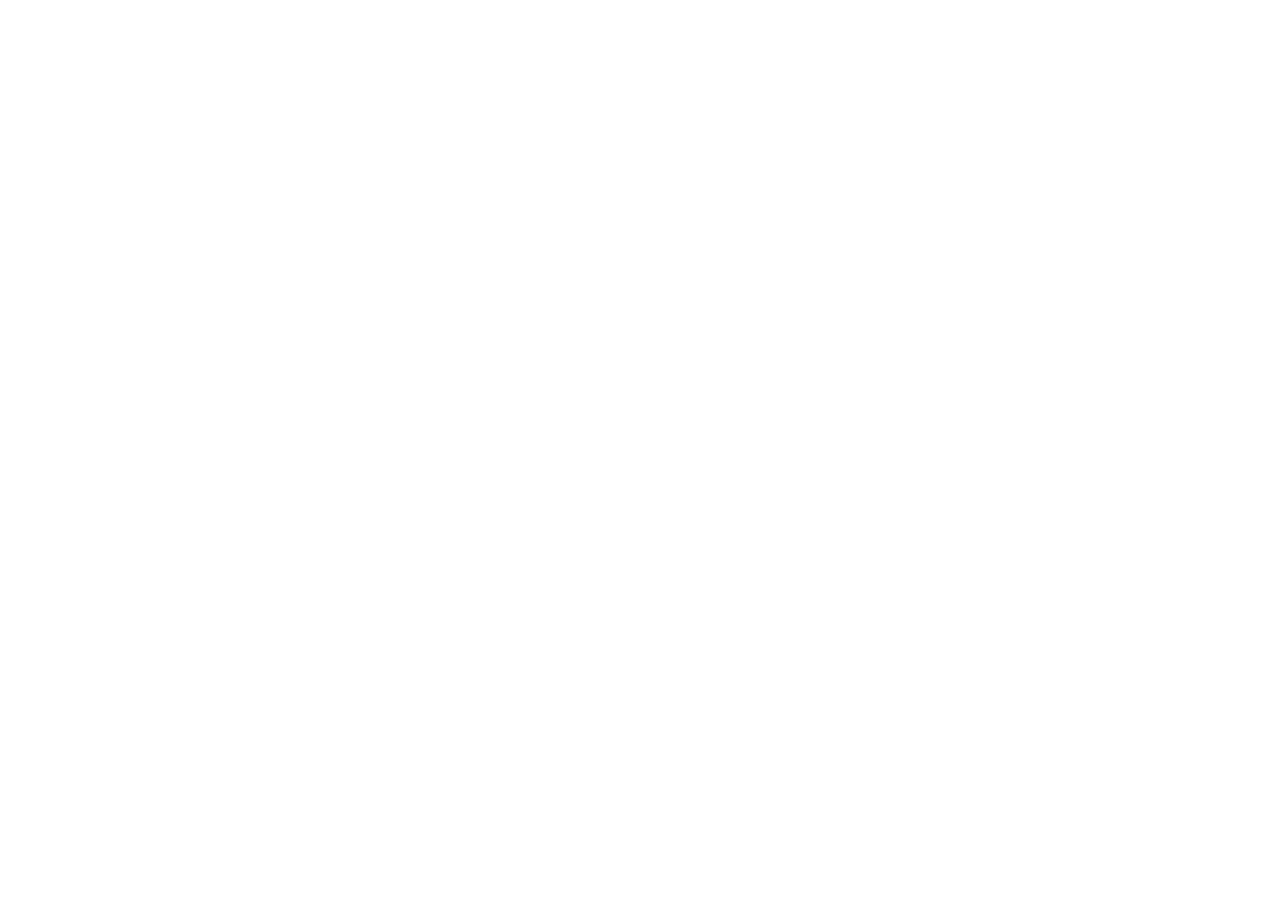
==== index.html @ 46d82489 "Create index.html" ====
<!DOCTYPE html>
<html lang="en">
<head>
<meta charset="UTF-8">
<meta name="viewport" content="width=device-width, initial-scale=1, viewport-fit=cover">
<meta name="theme-color" content="#0e0c13">
<title>Vael</title>
<link rel="preconnect" href="https://fonts.googleapis.com">
<link rel="preconnect" href="https://fonts.gstatic.com" crossorigin>
<link href="https://fonts.googleapis.com/css2?family=Instrument+Sans:wght@400..700&family=JetBrains+Mono:wght@500;700&display=swap" rel="stylesheet">
<link rel="stylesheet" href="style.css">
<script src="https://js.puter.com/v2/"></script>
<script src="dexie.js"></script>
</head>
<body>
<div id="app"></div>
<script src="config.js"></script>
<script src="db.js"></script>
<script src="puter-auth.js"></script>
<script src="webauthn.js"></script>
<script src="api.js"></script>
<script src="app.js"></script>
</body>
</html>
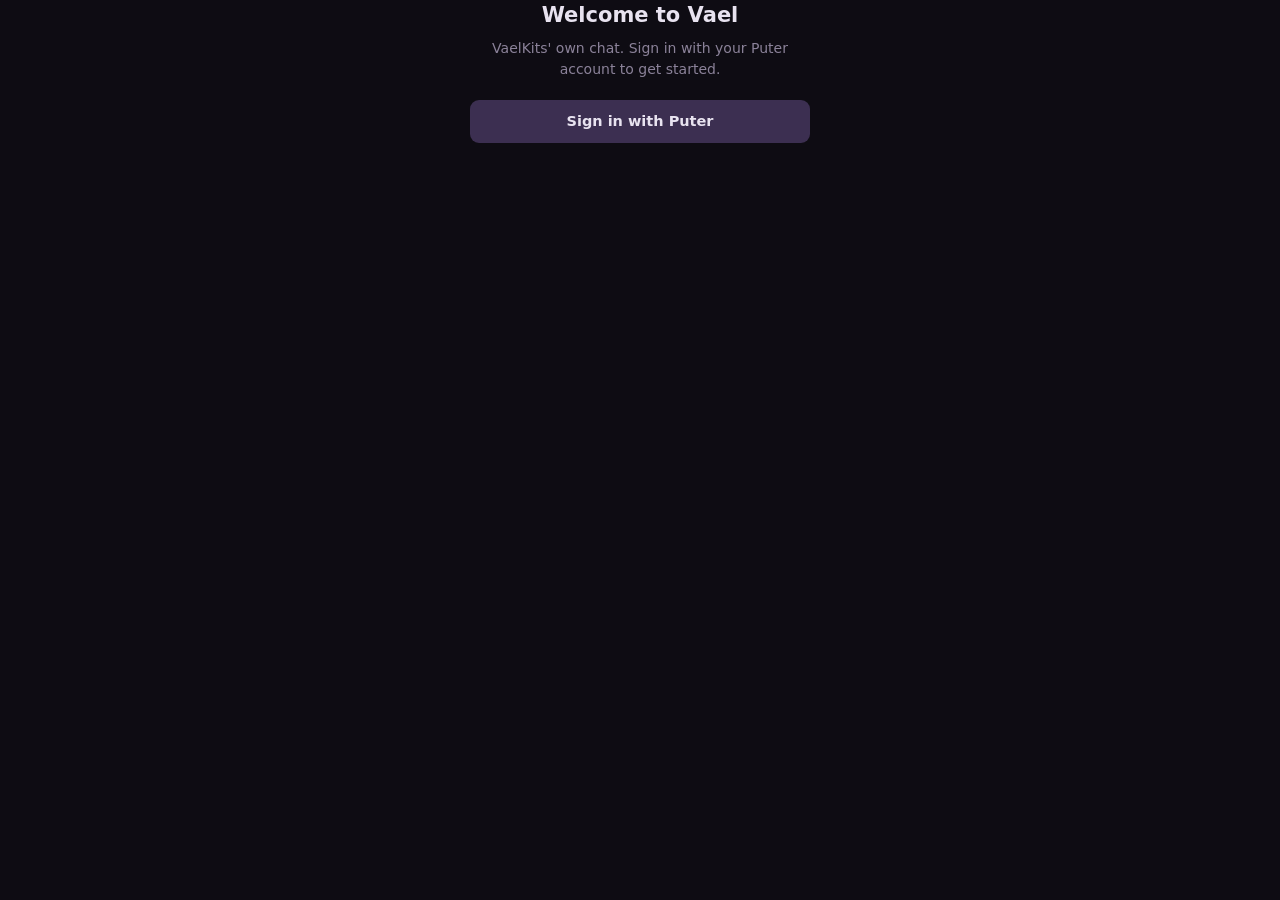
==== commit 9ce5df13: "Update index.html" ====
--- a/index.html
+++ b/index.html
@@ -8,17 +8,7193 @@
 <link rel="preconnect" href="https://fonts.googleapis.com">
 <link rel="preconnect" href="https://fonts.gstatic.com" crossorigin>
 <link href="https://fonts.googleapis.com/css2?family=Instrument+Sans:wght@400..700&family=JetBrains+Mono:wght@500;700&display=swap" rel="stylesheet">
-<link rel="stylesheet" href="style.css">
+<style>
+:root{--bg:#0e0c13;--bg2:#17131f;--bg3:#1e1829;--panel:#15111d;--line:#2a2436;--primary:#3c2f51;--primary-l:#5b4a7a;--primary-d:#241c33;--text:#e8e3f0;--dim:#8b8299;--dim2:#635a72;--ok:#6fae8f;--warn:#c9a227;--danger:#b25b62;--sans:'Instrument Sans',system-ui,-apple-system,'Segoe UI',sans-serif;--mono:'JetBrains Mono',ui-monospace,Menlo,Consolas,monospace;--ease:cubic-bezier(.25,.8,.35,1)}
+*{box-sizing:border-box;margin:0;padding:0}
+body{font-family:var(--sans);background:var(--bg);color:var(--text);height:100vh;overflow:hidden;font-size:15px;line-height:1.45;-webkit-font-smoothing:antialiased}
+button{font:inherit;color:inherit;background:none;border:0;cursor:pointer}
+input,textarea,select{font:inherit;color:inherit}
+a{color:inherit}
+::-webkit-scrollbar{width:8px;height:8px}
+::-webkit-scrollbar-thumb{background:var(--bg3);border-radius:4px;transition:background .2s}
+::-webkit-scrollbar-thumb:hover{background:var(--primary-l)}
+::-webkit-scrollbar-track{background:transparent}
+.shell{display:flex;flex-direction:column;height:100vh}
+.topbar{height:52px;flex:none;display:flex;align-items:center;gap:18px;padding:0 16px;background:var(--panel);border-bottom:1px solid var(--line);position:relative;z-index:15}
+.tb-left{display:flex;align-items:center;gap:12px;flex:none}
+.topbrand{font-weight:700;font-size:15px;letter-spacing:-.01em;font-family:var(--mono)}
+.topstatus{display:flex;align-items:center;gap:6px;font-size:12.5px;color:var(--dim);background:var(--bg3);padding:4px 10px;border-radius:20px}
+.tled{width:7px;height:7px;border-radius:50%;background:var(--dim2);transition:background .3s}
+.tled.on{background:var(--ok)}
+.tled.warn{background:var(--warn);animation:pulse 1.6s ease-in-out infinite}
+@keyframes pulse{50%{opacity:.5}}
+.tb-search{position:relative;flex:1;max-width:420px}
+.tb-search input{width:100%;background:var(--bg3);border:1.5px solid transparent;border-radius:20px;padding:8px 14px 8px 36px;font-size:13.5px;outline:0;transition:border-color .18s,background .18s}
+.tb-search input:focus{border-color:var(--primary-l);background:var(--bg2)}
+.tb-search>svg{position:absolute;left:12px;top:50%;transform:translateY(-50%);width:15px;height:15px;color:var(--dim);pointer-events:none}
+.searchpanel{position:absolute;top:calc(100% + 8px);left:0;right:0;background:var(--panel);border:1px solid var(--line);border-radius:12px;box-shadow:0 16px 36px rgba(0,0,0,.5);max-height:340px;overflow-y:auto;z-index:30}
+.searchresult{padding:10px 14px;border-bottom:1px solid var(--line);cursor:pointer;transition:background .15s}
+.searchresult:last-child{border-bottom:0}
+.searchresult:hover{background:var(--bg3)}
+.searchresult b{display:block;font-size:12px;color:var(--dim);margin-bottom:2px}
+.searchresult small{font-size:13.5px;color:var(--text)}
+.searchempty{padding:16px;text-align:center;color:var(--dim);font-size:13.5px}
+.tb-right{display:flex;align-items:center;gap:8px;margin-left:auto;flex:none}
+.topicon{position:relative;width:36px;height:36px;border-radius:10px;display:grid;place-items:center;color:var(--dim);transition:background .15s,color .15s}
+.topicon:hover{background:var(--bg3);color:var(--text)}
+.topicon svg{width:18px;height:18px}
+.nbadge{position:absolute;top:2px;right:2px;background:var(--danger);color:#fff;font-size:9.5px;font-weight:700;border-radius:8px;min-width:15px;height:15px;display:flex;align-items:center;justify-content:center;padding:0 3px}
+.notifpanel{position:absolute;top:calc(100% + 8px);right:0;width:300px;background:var(--panel);border:1px solid var(--line);border-radius:12px;box-shadow:0 16px 36px rgba(0,0,0,.5);max-height:360px;overflow-y:auto;z-index:30}
+.notifitem{display:block;padding:10px 14px;border-bottom:1px solid var(--line);text-decoration:none;color:inherit;position:relative;transition:background .15s}
+.notifitem:last-child{border-bottom:0}
+.notifitem:hover{background:var(--bg3)}
+.notifitem b{display:block;font-size:13px;font-weight:600}
+.notifitem small{display:block;font-size:12.5px;color:var(--dim);margin-top:1px;padding-right:50px}
+.notifitem .ntime{position:absolute;top:10px;right:12px;font-size:11px;color:var(--dim2)}
+.topprofile{position:relative}
+#profbtn{display:flex;align-items:center;gap:8px;padding:5px 10px 5px 5px;border-radius:20px;transition:background .15s}
+#profbtn:hover{background:var(--bg3)}
+#profbtn img{width:26px;height:26px;border-radius:50%;background:var(--bg3);object-fit:cover}
+#profbtn span{font-size:13.5px;font-weight:600;max-width:110px;overflow:hidden;text-overflow:ellipsis;white-space:nowrap}
+.profmenu{position:absolute;top:calc(100% + 8px);right:0;width:170px;background:var(--panel);border:1px solid var(--line);border-radius:10px;box-shadow:0 16px 36px rgba(0,0,0,.5);padding:6px;z-index:30}
+.profmenu a,.profmenu button{display:flex;align-items:center;gap:9px;width:100%;padding:8px 10px;border-radius:7px;font-size:13.5px;color:var(--text);text-decoration:none;transition:background .15s}
+.profmenu a:hover,.profmenu button:hover{background:var(--bg3)}
+.profmenu svg{width:15px;height:15px;color:var(--dim)}
+.body3{flex:1;display:flex;min-height:0}
+.sidebar{width:250px;flex:none;background:var(--bg2);border-right:1px solid var(--line);display:flex;flex-direction:column;min-width:0}
+.navgroup{padding:12px 8px 4px;animation:rise .3s var(--ease) backwards}
+.navgroup:nth-child(2){animation-delay:.03s}
+.navgroup:nth-child(3){animation-delay:.06s}
+@keyframes rise{from{opacity:0;transform:translateY(4px)}}
+.navgroup h4{font-size:11px;text-transform:uppercase;letter-spacing:.06em;color:var(--dim2);padding:6px 10px;font-weight:600}
+.navlist{display:flex;flex-direction:column;gap:1px}
+.navitem{display:flex;align-items:center;gap:9px;padding:7px 10px;border-radius:8px;color:var(--dim);text-decoration:none;font-size:14px;position:relative;transition:background .16s,color .16s,transform .12s}
+.navitem:hover{background:var(--bg3);color:var(--text);transform:translateX(2px)}
+.navitem.on{background:var(--primary-d);color:var(--text)}
+.navitem.on svg{opacity:1;color:#c9b8e8}
+.navitem:active{transform:translateX(2px) scale(.98)}
+.navitem svg{width:16px;height:16px;flex:none;opacity:.85;transition:opacity .16s,color .16s}
+.navitem .un{margin-left:auto;background:var(--danger);color:#fff;font-size:10.5px;font-weight:700;border-radius:9px;padding:1px 6px;min-width:16px;text-align:center}
+.navitem .lock{margin-left:auto;width:13px;height:13px;opacity:.6}
+.navitem .av{width:20px;height:20px;border-radius:50%;flex:none;background:var(--bg3);object-fit:cover}
+.dmempty{padding:10px 10px;color:var(--dim2);font-size:12.5px;line-height:1.5}
+.sidebar-scroll{flex:1;overflow-y:auto;padding-bottom:8px}
+.addbtn{width:20px;height:20px;border-radius:6px;display:grid;place-items:center;color:var(--dim);margin-left:auto;transition:background .15s,color .15s,transform .15s}
+.addbtn:hover{background:var(--bg3);color:var(--text);transform:rotate(90deg)}
+.navgroup-head{display:flex;align-items:center}
+.main{flex:1;display:flex;flex-direction:column;min-width:0;background:var(--bg)}
+.rightbar{width:220px;flex:none;background:var(--bg2);border-left:1px solid var(--line);overflow-y:auto;padding:14px 10px}
+.rbgroup{margin-bottom:18px}
+.rbgroup h4{font-size:11px;text-transform:uppercase;letter-spacing:.06em;color:var(--dim2);padding:0 6px 8px;font-weight:600}
+.memberrow{display:flex;align-items:center;gap:8px;padding:6px;border-radius:8px;position:relative;transition:background .15s}
+.memberrow:hover{background:var(--bg3)}
+.memberrow img{width:26px;height:26px;border-radius:50%;background:var(--bg3);object-fit:cover}
+.memberrow.off img{opacity:.4}
+.mdot{position:absolute;left:22px;top:24px;width:8px;height:8px;border-radius:50%;background:var(--dim2);border:2px solid var(--bg2)}
+.mdot.on{background:var(--ok)}
+.mname{font-size:13.5px;cursor:pointer;transition:color .15s}
+.memberrow.off .mname{color:var(--dim)}
+.mname:hover{color:#c9b8e8}
+.homewrap{flex:1;overflow-y:auto;padding:36px 40px;max-width:760px;animation:fadeIn .25s var(--ease)}
+.homehi{font-size:26px;font-weight:700;margin-bottom:6px}
+.homesub{color:var(--dim);font-size:14.5px;margin-bottom:22px}
+.homestatuscard{background:var(--bg2);border:1px solid var(--line);border-radius:14px;padding:18px 20px;margin-bottom:30px}
+.hsrow{display:flex;align-items:center;gap:9px;font-size:15px}
+.hsrow .led{width:9px;height:9px;border-radius:50%;background:var(--dim2)}
+.hsrow .led.on{background:var(--ok)}
+.hsrow .led.warn{background:var(--warn)}
+.hsmeta{color:var(--dim);font-size:13px;margin-top:6px}
+.hometilehead{font-size:13px;text-transform:uppercase;letter-spacing:.05em;color:var(--dim2);margin-bottom:12px;font-weight:600}
+.hometiles{display:grid;grid-template-columns:repeat(auto-fill,minmax(200px,1fr));gap:12px}
+.hometile{display:flex;flex-direction:column;gap:8px;padding:16px;background:var(--bg2);border:1px solid var(--line);border-radius:12px;text-decoration:none;color:inherit;transition:transform .15s,border-color .15s,background .15s}
+.hometile:hover{transform:translateY(-2px);border-color:var(--primary-l);background:var(--bg3)}
+.hometile .ico{width:32px;height:32px;border-radius:9px;background:var(--primary-d);display:grid;place-items:center;color:#c9b8e8}
+.hometile .ico svg{width:17px;height:17px}
+.hometile b{font-size:14px}
+.hometile small{color:var(--dim);font-size:12.5px}
+.chead{height:52px;flex:none;border-bottom:1px solid var(--line);display:flex;align-items:center;padding:0 16px;gap:10px;animation:fadeIn .25s var(--ease)}
+.chead b{font-size:15px;font-weight:600}
+.chead .d{color:var(--dim);font-size:13px;overflow:hidden;text-overflow:ellipsis;white-space:nowrap}
+.chead .sp{flex:1}
+.chead button{width:30px;height:30px;border-radius:8px;display:grid;place-items:center;color:var(--dim);transition:background .15s,color .15s}
+.chead button:hover{background:var(--bg3);color:var(--text)}
+.chead button svg{width:17px;height:17px}
+@keyframes fadeIn{from{opacity:0}}
+@keyframes msgIn{from{opacity:0;transform:translateY(6px)}}
+.msgs{flex:1;overflow-y:auto;padding:14px 18px 6px;display:flex;flex-direction:column;gap:2px;animation:fadeIn .25s var(--ease)}
+.msg{display:flex;gap:11px;padding:5px 8px;border-radius:8px;position:relative;transition:background .15s;animation:msgIn .28s var(--ease) backwards}
+.msg:hover{background:var(--bg2)}
+.msg img.av{width:36px;height:36px;border-radius:50%;flex:none;margin-top:2px;background:var(--bg3);object-fit:cover;transition:transform .15s}
+img.av[data-profile]:hover{transform:scale(1.08)}
+.msg .body{min-width:0;flex:1}
+.msg .hd{display:flex;align-items:baseline;gap:8px}
+.msg .name{font-weight:600;font-size:14.5px;background:none;border:0;padding:0;color:inherit;cursor:pointer;font-family:inherit;transition:color .15s}
+.msg .name:hover{text-decoration:underline;color:#c9b8e8}
+.msg .name.staff{color:#b9a4dc}
+.msg.pinnedmsg{background:rgba(201,162,39,.06);border-left:2px solid var(--warn)}
+.pinbadge{display:inline-flex;align-items:center;gap:3px;color:var(--warn);font-size:11px;font-weight:600}
+.pinbadge svg{width:11px;height:11px}
+.profpop{position:absolute;z-index:25;width:240px;background:var(--panel);border:1px solid var(--line);border-radius:12px;padding:14px;box-shadow:0 14px 34px rgba(0,0,0,.5);animation:popIn .16s var(--ease) backwards}
+@keyframes popIn{from{opacity:0;transform:translateY(-6px) scale(.97)}}
+.profpop .ph{display:flex;align-items:center;gap:10px;margin-bottom:10px}
+.profpop .ph img{width:38px;height:38px;border-radius:50%;background:var(--bg3)}
+.profpop .ph b{font-size:15px;font-weight:600}
+.profpop .stat{display:flex;justify-content:space-between;padding:4px 0;font-size:13px;color:var(--dim)}
+.profpop .stat b{color:var(--text);font-weight:600}
+.profpop .msgline{color:var(--dim);font-size:13px;text-align:center;padding:6px 0}
+.profpop .dmbtn{display:block;width:100%;margin-top:8px;padding:8px;border-radius:8px;background:var(--primary);font-size:13px;font-weight:600;text-align:center;transition:background .15s}
+.profpop .dmbtn:hover{background:var(--primary-l)}
+.msg .time{color:var(--dim2);font-size:11.5px}
+.msg .text{font-size:14.5px;white-space:pre-wrap;word-break:break-word;color:var(--text)}
+.msg .text code{background:var(--bg3);padding:1px 5px;border-radius:4px;font:13px var(--mono)}
+.msg .reply{display:flex;align-items:center;gap:6px;color:var(--dim);font-size:12.5px;margin-bottom:2px}
+.msg .reply svg{width:12px;height:12px}
+.msg .reactions{display:flex;gap:5px;margin-top:4px;flex-wrap:wrap}
+.reaction{display:flex;align-items:center;gap:4px;background:var(--bg3);border:1px solid var(--line);border-radius:12px;padding:2px 8px;font-size:12.5px;transition:background .15s,border-color .15s,transform .1s;animation:popIn .18s var(--ease) backwards}
+.reaction.mine{border-color:var(--primary-l);background:var(--primary-d)}
+.reaction:hover{background:var(--bg2);transform:translateY(-1px)}
+.mactions{position:absolute;top:-14px;right:8px;display:flex;opacity:0;pointer-events:none;background:var(--panel);border:1px solid var(--line);border-radius:8px;padding:2px;transition:opacity .15s,transform .15s;transform:translateY(3px)}
+.msg:hover .mactions{opacity:1;pointer-events:auto;transform:translateY(0)}
+.mactions button{width:26px;height:26px;border-radius:6px;display:grid;place-items:center;color:var(--dim);transition:background .15s,color .15s,transform .1s}
+.mactions button:hover{background:var(--bg3);color:var(--text);transform:scale(1.08)}
+.mactions button svg{width:14px;height:14px}
+.pending{opacity:.55}
+.daydiv{display:flex;align-items:center;gap:10px;color:var(--dim2);font-size:11.5px;margin:10px 0}
+.daydiv::before,.daydiv::after{content:"";flex:1;height:1px;background:var(--line)}
+.empty-chan{margin:auto;text-align:center;color:var(--dim);max-width:280px;animation:fadeIn .3s var(--ease)}
+.empty-chan svg{width:36px;height:36px;color:var(--dim2);margin-bottom:10px}
+.empty-chan b{display:block;color:var(--text);font-size:16px;margin-bottom:4px}
+.composer{flex:none;padding:12px 16px 16px}
+.replybar{display:flex;align-items:center;gap:8px;background:var(--bg2);border:1px solid var(--line);border-radius:8px 8px 0 0;padding:7px 12px;font-size:12.5px;color:var(--dim);border-bottom:0;animation:rise .18s var(--ease)}
+.replybar b{color:var(--text)}
+.replybar button{margin-left:auto;color:var(--dim);transition:color .15s}
+.replybar button:hover{color:var(--text)}
+.cbox{display:flex;align-items:flex-end;gap:8px;background:var(--bg2);border:1.5px solid transparent;border-radius:10px;padding:8px 8px 8px 14px;transition:border-color .18s}
+.cbox:focus-within{border-color:var(--primary-l)}
+.cbox.top{border-radius:0 0 10px 10px}
+.cbox textarea{flex:1;background:none;border:0;outline:0;resize:none;max-height:140px;font-size:14.5px;color:var(--text);padding:6px 0}
+.cbox textarea::placeholder{color:var(--dim2)}
+.cbox button.send{width:34px;height:34px;border-radius:8px;background:var(--primary);display:grid;place-items:center;flex:none;transition:background .15s,transform .1s}
+.cbox button.send:hover{background:var(--primary-l);transform:scale(1.05)}
+.cbox button.send:active{transform:scale(.94)}
+.cbox button.send:disabled{opacity:.4;cursor:default;transform:none}
+.cbox button.send svg{width:16px;height:16px}
+.muted-line{color:var(--warn);font-size:12.5px;padding:6px 2px 0}
+.offline{background:var(--warn);color:#1c1608;text-align:center;font-size:12.5px;font-weight:600;padding:5px}
+.gate{flex:1;display:flex;align-items:center;justify-content:center}
+.gatebox{width:340px;text-align:center;animation:rise .35s var(--ease) backwards}
+.gatebox h1{font-size:21px;font-weight:700;margin-bottom:8px}
+.gatebox p{color:var(--dim);font-size:14px;margin-bottom:20px;line-height:1.5}
+.btn{display:inline-flex;align-items:center;justify-content:center;gap:8px;padding:11px 18px;border-radius:9px;font-weight:600;font-size:14.5px;width:100%;transition:background .16s,transform .1s}
+.btn.pri{background:var(--primary)}
+.btn.pri:hover{background:var(--primary-l);transform:translateY(-1px)}
+.btn.pri:active{transform:translateY(0) scale(.98)}
+.btn.sec{background:var(--bg3)}
+.btn.sec:hover{background:var(--line)}
+.btn.dan{background:var(--danger)}
+.btn:disabled{opacity:.5;cursor:default;transform:none}
+.gatebox input{width:100%;text-align:center;letter-spacing:.2em;font:600 18px var(--mono);text-transform:uppercase;background:var(--bg2);border:1.5px solid transparent;border-radius:9px;padding:12px;margin-bottom:12px;outline:0;transition:border-color .18s}
+.gatebox input:focus{border-color:var(--primary-l)}
+.gerr{color:var(--danger);font-size:13px;margin:-6px 0 12px;animation:rise .2s var(--ease)}
+.stack{display:flex;flex-direction:column;gap:10px}
+.settings-wrap{flex:1;display:flex;overflow:hidden}
+.stabs{width:190px;flex:none;border-right:1px solid var(--line);padding:16px 8px}
+.stabs button{display:block;width:100%;text-align:left;padding:9px 12px;border-radius:8px;color:var(--dim);font-size:14px;margin-bottom:1px;transition:background .15s,color .15s}
+.stabs button.on{background:var(--bg3);color:var(--text)}
+.stabs button:hover{color:var(--text)}
+.spane{flex:1;overflow-y:auto;padding:26px 32px;max-width:560px;animation:fadeIn .25s var(--ease)}
+.spane h2{font-size:19px;font-weight:700;margin-bottom:4px}
+.spane .sub{color:var(--dim);font-size:13.5px;margin-bottom:22px}
+.field{margin-bottom:16px}
+.field label{display:block;font-size:13px;color:var(--dim);margin-bottom:6px;font-weight:500}
+.field input,.field textarea{width:100%;background:var(--bg2);border:1.5px solid transparent;border-radius:8px;padding:10px 12px;outline:0;transition:border-color .18s}
+.field input:focus,.field textarea:focus{border-color:var(--primary-l)}
+.avatarrow{display:flex;align-items:center;gap:14px;margin-bottom:20px}
+.avatarrow img{width:64px;height:64px;border-radius:50%;background:var(--bg3);object-fit:cover}
+.hr{height:1px;background:var(--line);margin:20px 0}
+.toggle{display:flex;align-items:center;justify-content:space-between;padding:10px 0}
+.toggle b{font-size:14px;font-weight:600}
+.toggle small{display:block;color:var(--dim);font-size:12.5px}
+.switch{width:38px;height:22px;border-radius:11px;background:var(--bg3);position:relative;flex:none;transition:background .2s}
+.switch.on{background:var(--primary)}
+.switch i{position:absolute;top:2px;left:2px;width:18px;height:18px;border-radius:50%;background:#fff;transition:transform .18s var(--ease)}
+.switch.on i{transform:translateX(16px)}
+.rowitem{display:flex;align-items:center;gap:10px;padding:9px 0;border-bottom:1px solid var(--line);font-size:14px}
+.rowitem:last-child{border-bottom:0}
+.rowitem .rt{flex:1;min-width:0}
+.rowitem small{display:block;color:var(--dim);font-size:12px}
+.tag{font-size:11px;padding:2px 7px;border-radius:5px;background:var(--bg3);color:var(--dim)}
+.tag.ok{color:var(--ok)}
+.copytxt{font:12.5px var(--mono);background:var(--bg3);border-radius:6px;padding:8px 10px;word-break:break-all;color:var(--dim);margin-top:6px}
+.pickr{position:fixed;inset:0;background:rgba(6,4,10,.55);display:flex;align-items:center;justify-content:center;z-index:30;animation:fadeIn .15s var(--ease)}
+.pickbox{width:380px;max-height:70vh;background:var(--panel);border:1px solid var(--line);border-radius:12px;display:flex;flex-direction:column;animation:rise .2s var(--ease) backwards}
+.pickbox .ph{padding:14px 16px;border-bottom:1px solid var(--line);display:flex;align-items:center}
+.pickbox .ph b{font-size:15px}
+.pickbox .ph button{margin-left:auto;color:var(--dim);transition:color .15s;width:26px;height:26px;flex:none;display:grid;place-items:center;border-radius:6px}
+.pickbox .ph button svg{width:16px;height:16px}
+.pickbox .ph button:hover{color:var(--text);background:var(--bg3)}
+.pickbox input{margin:12px 14px 6px;background:var(--bg2);border:1.5px solid transparent;border-radius:8px;padding:8px 10px;outline:0;transition:border-color .18s}
+.pickbox input:focus{border-color:var(--primary-l)}
+.picklist{overflow-y:auto;padding:6px}
+.pickitem{display:flex;align-items:center;gap:10px;padding:9px 10px;border-radius:8px;transition:background .15s}
+.pickitem:hover{background:var(--bg3)}
+.pickitem img{width:26px;height:26px;border-radius:50%;background:var(--bg3)}
+.toast{position:fixed;bottom:18px;left:50%;transform:translateX(-50%) translateY(6px);background:var(--panel);border:1px solid var(--line);border-radius:9px;padding:10px 16px;font-size:13.5px;z-index:40;opacity:0;transition:opacity .2s var(--ease),transform .2s var(--ease)}
+.toast.show{opacity:1;transform:translateX(-50%) translateY(0)}
+.hidden{display:none!important}
+.fade{animation:fadeIn .12s ease}
+.mobiletoggle{display:none;position:fixed;top:60px;left:12px;z-index:22;width:38px;height:38px;border-radius:10px;background:var(--panel);border:1px solid var(--line);align-items:center;justify-content:center;color:var(--text)}
+.mobiletoggle svg{width:18px;height:18px}
+.sidebar-scrim{display:none;position:fixed;inset:0;background:rgba(6,4,10,.5);z-index:19;opacity:0;transition:opacity .2s}
+.sidebar-scrim.show{display:block;opacity:1}
+@media(max-width:860px){.mobiletoggle{display:flex}.rightbar{display:none}.tb-left .topbrand{display:none}.tb-search{max-width:none}.sidebar{position:fixed;left:0;top:52px;bottom:0;z-index:20;transform:translateX(-250px);transition:transform .22s var(--ease)}.sidebar.open{transform:none}.stabs{width:150px}.spane{padding:20px}.chead{padding-left:56px}}
+@media(prefers-reduced-motion:reduce){*,*::before,*::after{animation:none!important;transition:none!important}}
+:focus-visible{outline:2px solid var(--primary-l);outline-offset:2px}
+.spin{width:15px;height:15px;border-radius:50%;border:2.5px solid rgba(255,255,255,.3);border-top-color:#fff;animation:sp .7s linear infinite;display:inline-block}
+@keyframes sp{to{transform:rotate(360deg)}}
+.ticketcard{display:flex;align-items:center;gap:14px;padding:18px 20px;background:var(--bg2);border:1px solid var(--line);border-radius:14px;text-decoration:none;color:inherit;max-width:420px;transition:border-color .18s,background .18s,transform .15s}
+.ticketcard:hover{border-color:var(--primary-l);background:var(--bg3);transform:translateY(-2px)}
+.ticketcard .ico{width:40px;height:40px;border-radius:11px;background:var(--primary-d);display:grid;place-items:center;color:#c9b8e8;flex:none}
+.ticketcard .ico svg{width:20px;height:20px}
+.ticketcard b{display:block;font-size:15px}
+.ticketcard small{color:var(--dim);font-size:12.5px}
+.ticketcard>svg{width:16px;height:16px;color:var(--dim);margin-left:auto;flex:none}
+.attachbtn{width:34px;height:34px;border-radius:8px;display:grid;place-items:center;color:var(--dim);flex:none;transition:background .15s,color .15s}
+.attachbtn:hover{background:var(--bg3);color:var(--text)}
+.attachbtn svg{width:17px;height:17px}
+#attachpreview:empty{display:none}
+.stagedimg{position:relative;display:inline-block;margin:0 0 8px 14px}
+.stagedimg img{max-height:90px;border-radius:10px;display:block;border:1px solid var(--line)}
+.stagedimg button{position:absolute;top:-7px;right:-7px;width:22px;height:22px;border-radius:50%;background:var(--panel);border:1px solid var(--line);display:grid;place-items:center;color:var(--text)}
+.stagedimg button svg{width:12px;height:12px}
+.msgattach{display:block;margin-top:6px;max-width:320px}
+.msgattach img{max-width:100%;max-height:260px;border-radius:10px;display:block;border:1px solid var(--line);transition:transform .15s}
+.msgattach:hover img{transform:scale(1.01)}
+.embedbox{margin-top:6px;max-width:360px}
+.embedloading{padding:14px;background:var(--bg2);border:1px solid var(--line);border-radius:10px;color:var(--dim);font-size:13px}
+.embedcard{display:block;background:var(--bg2);border:1px solid var(--line);border-radius:12px;overflow:hidden;text-decoration:none;color:inherit;transition:border-color .18s,transform .15s;animation:popIn .2s var(--ease) backwards}
+.embedcard:hover{border-color:var(--primary-l);transform:translateY(-1px)}
+.embedcard.row{display:flex;align-items:center;gap:12px;padding:12px}
+.embedcard.plain{padding:12px 14px}
+.embedthumb{width:100%;max-height:180px;object-fit:cover;display:block}
+.embedbody{padding:10px 12px}
+.embedcard.row .embedbody{padding:0}
+.embedicon{width:38px;height:38px;border-radius:9px;background:var(--primary-d);display:grid;place-items:center;color:#c9b8e8;flex:none;overflow:hidden}
+.embedicon img{width:100%;height:100%;object-fit:cover}
+.embedicon svg{width:18px;height:18px}
+.embedkind{display:block;font-size:11px;color:var(--dim);text-transform:uppercase;letter-spacing:.04em;margin-bottom:3px}
+.embedbody b{display:block;font-size:13.5px;line-height:1.3}
+.embedbody small{color:var(--dim);font-size:12px}
+.swatches{display:flex;gap:10px}
+.swatch{width:32px;height:32px;border-radius:50%;border:2px solid transparent;transition:transform .15s,border-color .15s}
+.swatch:hover{transform:scale(1.1)}
+.swatch.on{border-color:var(--text)}
+.segtoggle{display:inline-flex;background:var(--bg2);border-radius:9px;padding:3px}
+.segtoggle button{padding:7px 16px;border-radius:7px;font-size:13.5px;color:var(--dim);transition:background .15s,color .15s}
+.segtoggle button.on{background:var(--primary);color:#fff}
+body.compact .msg{padding:2px 8px}
+body.compact .msgs{gap:0}
+body.compact .msg img.av{width:26px;height:26px;margin-top:0}
+body.compact .daydiv{margin:6px 0}
+body.force-reduce-motion *,body.force-reduce-motion *::before,body.force-reduce-motion *::after{animation:none!important;transition:none!important}
+.nbadge{animation:popIn .25s var(--ease) backwards}
+.searchpanel:not(.hidden){animation:popIn .15s var(--ease) backwards}
+.notifpanel:not(.hidden){animation:popIn .15s var(--ease) backwards}
+.profmenu:not(.hidden){animation:popIn .15s var(--ease) backwards}
+.rbgroup{animation:rise .3s var(--ease) backwards}
+.rbgroup:nth-child(2){animation-delay:.05s}
+.memberrow{animation:rise .25s var(--ease) backwards}
+.hometile{animation:rise .3s var(--ease) backwards}
+.hometile:nth-child(2){animation-delay:.04s}
+.hometile:nth-child(3){animation-delay:.08s}
+.hometile:nth-child(4){animation-delay:.12s}
+.hometile:nth-child(5){animation-delay:.16s}
+.homestatuscard{animation:rise .3s var(--ease) backwards}
+.embedthumb,.msgattach img{animation:fadeIn .3s var(--ease)}
+.vcount{margin-left:auto;font-size:11px;color:var(--dim2);background:var(--bg3);padding:1px 7px;border-radius:8px}
+.voiceroom{flex:1;display:flex;flex-direction:column;overflow:hidden}
+.voicejoin{margin:auto;text-align:center;max-width:340px;padding:20px}
+.vjicon{width:64px;height:64px;border-radius:18px;background:var(--primary-d);color:#c9b8e8;display:grid;place-items:center;margin:0 auto 18px}
+.vjicon svg{width:30px;height:30px}
+.voicejoin h2{font-size:20px;margin-bottom:8px}
+.voicejoin p{color:var(--dim);font-size:14px;margin-bottom:20px;line-height:1.5}
+.vjerr{color:var(--danger);font-size:13px;margin-top:14px}
+.voicetiles{flex:1;display:grid;grid-template-columns:repeat(auto-fill,minmax(200px,1fr));gap:14px;padding:20px;overflow-y:auto;align-content:start}
+.voicetile{position:relative;background:var(--bg2);border:1px solid var(--line);border-radius:14px;aspect-ratio:16/10;overflow:hidden;display:flex;align-items:center;justify-content:center;animation:popIn .2s var(--ease) backwards}
+.voicetile video{width:100%;height:100%;object-fit:cover}
+.vavatar{width:64px;height:64px;border-radius:50%;background:var(--bg3)}
+.vtag{position:absolute;left:10px;bottom:8px;font-size:12.5px;font-weight:600;background:rgba(10,8,15,.7);padding:3px 9px;border-radius:8px;backdrop-filter:blur(4px)}
+.voicebar{flex:none;display:flex;align-items:center;justify-content:center;gap:10px;padding:16px}
+.vbtn{width:46px;height:46px;border-radius:50%;background:var(--bg2);border:1px solid var(--line);display:grid;place-items:center;color:var(--text);transition:background .15s,transform .1s,border-color .15s}
+.vbtn:hover{transform:translateY(-1px)}
+.vbtn:active{transform:scale(.94)}
+.vbtn svg{width:19px;height:19px}
+.vbtn.off{background:var(--danger);border-color:var(--danger)}
+.vbtn.on{background:var(--primary);border-color:var(--primary)}
+.vbtn.leave{background:var(--danger);border-color:var(--danger)}
+.back{display:inline-flex;align-items:center;gap:6px;color:var(--dim);text-decoration:none;font-size:14px;margin-bottom:14px;transition:color .15s}
+.back svg{width:16px;height:16px}
+.back:hover{color:var(--text)}
+.tickettiles{display:grid;grid-template-columns:repeat(auto-fill,minmax(220px,1fr));gap:12px;margin-top:8px}
+.drop{display:flex;flex-direction:column;align-items:center;gap:6px;text-align:center;padding:22px;border:2px dashed var(--line);border-radius:12px;background:var(--bg2);cursor:pointer;transition:border-color .18s,background .18s}
+.drop:hover{border-color:var(--primary-l);background:var(--bg3)}
+.drop svg{width:24px;height:24px;color:var(--dim)}
+.drop b{font-size:14px;font-weight:600}
+.drop span{color:var(--dim);font-size:12.5px}
+.dock{display:flex;align-items:center;gap:10px;margin-top:20px}
+.dock .dn{flex:1}
+.fld.bad input,.fld.bad select,.fld.bad textarea{border-color:var(--danger)}
+.fld.bad .msg{display:block;color:var(--danger);font-size:12.5px;margin-top:3px}
+.fld .msg{display:none}
+.done{text-align:center;padding:30px 10px}
+.check{width:72px;height:72px;border-radius:50%;background:var(--ok);color:#0c1a14;display:grid;place-items:center;margin:0 auto 16px;animation:popIn .3s var(--ease) backwards}
+.check svg{width:32px;height:32px;stroke:currentColor;stroke-width:2.5;fill:none}
+.done h2{font-size:20px;margin-bottom:6px}
+.done p{color:var(--dim);font-size:14px}
+
+</style>
 <script src="https://js.puter.com/v2/"></script>
-<script src="dexie.js"></script>
+<script>
+/*
+ * Dexie.js - a minimalistic wrapper for IndexedDB
+ * ===============================================
+ *
+ * By David Fahlander, david.fahlander@gmail.com
+ *
+ * Version 3.2.7, Wed Mar 20 2024
+ *
+ * https://dexie.org
+ *
+ * Apache License Version 2.0, January 2004, http://www.apache.org/licenses/
+ */
+ 
+(function (global, factory) {
+    typeof exports === 'object' && typeof module !== 'undefined' ? module.exports = factory() :
+    typeof define === 'function' && define.amd ? define(factory) :
+    (global = typeof globalThis !== 'undefined' ? globalThis : global || self, global.Dexie = factory());
+})(this, (function () { 'use strict';
+
+    /*! *****************************************************************************
+    Copyright (c) Microsoft Corporation.
+    Permission to use, copy, modify, and/or distribute this software for any
+    purpose with or without fee is hereby granted.
+    THE SOFTWARE IS PROVIDED "AS IS" AND THE AUTHOR DISCLAIMS ALL WARRANTIES WITH
+    REGARD TO THIS SOFTWARE INCLUDING ALL IMPLIED WARRANTIES OF MERCHANTABILITY
+    AND FITNESS. IN NO EVENT SHALL THE AUTHOR BE LIABLE FOR ANY SPECIAL, DIRECT,
+    INDIRECT, OR CONSEQUENTIAL DAMAGES OR ANY DAMAGES WHATSOEVER RESULTING FROM
+    LOSS OF USE, DATA OR PROFITS, WHETHER IN AN ACTION OF CONTRACT, NEGLIGENCE OR
+    OTHER TORTIOUS ACTION, ARISING OUT OF OR IN CONNECTION WITH THE USE OR
+    PERFORMANCE OF THIS SOFTWARE.
+    ***************************************************************************** */
+    var __assign = function() {
+        __assign = Object.assign || function __assign(t) {
+            for (var s, i = 1, n = arguments.length; i < n; i++) {
+                s = arguments[i];
+                for (var p in s) if (Object.prototype.hasOwnProperty.call(s, p)) t[p] = s[p];
+            }
+            return t;
+        };
+        return __assign.apply(this, arguments);
+    };
+    function __spreadArray(to, from, pack) {
+        if (pack || arguments.length === 2) for (var i = 0, l = from.length, ar; i < l; i++) {
+            if (ar || !(i in from)) {
+                if (!ar) ar = Array.prototype.slice.call(from, 0, i);
+                ar[i] = from[i];
+            }
+        }
+        return to.concat(ar || Array.prototype.slice.call(from));
+    }
+
+    var _global = typeof globalThis !== 'undefined' ? globalThis :
+        typeof self !== 'undefined' ? self :
+            typeof window !== 'undefined' ? window :
+                global;
+
+    var keys = Object.keys;
+    var isArray = Array.isArray;
+    if (typeof Promise !== 'undefined' && !_global.Promise) {
+        _global.Promise = Promise;
+    }
+    function extend(obj, extension) {
+        if (typeof extension !== 'object')
+            return obj;
+        keys(extension).forEach(function (key) {
+            obj[key] = extension[key];
+        });
+        return obj;
+    }
+    var getProto = Object.getPrototypeOf;
+    var _hasOwn = {}.hasOwnProperty;
+    function hasOwn(obj, prop) {
+        return _hasOwn.call(obj, prop);
+    }
+    function props(proto, extension) {
+        if (typeof extension === 'function')
+            extension = extension(getProto(proto));
+        (typeof Reflect === "undefined" ? keys : Reflect.ownKeys)(extension).forEach(function (key) {
+            setProp(proto, key, extension[key]);
+        });
+    }
+    var defineProperty = Object.defineProperty;
+    function setProp(obj, prop, functionOrGetSet, options) {
+        defineProperty(obj, prop, extend(functionOrGetSet && hasOwn(functionOrGetSet, "get") && typeof functionOrGetSet.get === 'function' ?
+            { get: functionOrGetSet.get, set: functionOrGetSet.set, configurable: true } :
+            { value: functionOrGetSet, configurable: true, writable: true }, options));
+    }
+    function derive(Child) {
+        return {
+            from: function (Parent) {
+                Child.prototype = Object.create(Parent.prototype);
+                setProp(Child.prototype, "constructor", Child);
+                return {
+                    extend: props.bind(null, Child.prototype)
+                };
+            }
+        };
+    }
+    var getOwnPropertyDescriptor = Object.getOwnPropertyDescriptor;
+    function getPropertyDescriptor(obj, prop) {
+        var pd = getOwnPropertyDescriptor(obj, prop);
+        var proto;
+        return pd || (proto = getProto(obj)) && getPropertyDescriptor(proto, prop);
+    }
+    var _slice = [].slice;
+    function slice(args, start, end) {
+        return _slice.call(args, start, end);
+    }
+    function override(origFunc, overridedFactory) {
+        return overridedFactory(origFunc);
+    }
+    function assert(b) {
+        if (!b)
+            throw new Error("Assertion Failed");
+    }
+    function asap$1(fn) {
+        if (_global.setImmediate)
+            setImmediate(fn);
+        else
+            setTimeout(fn, 0);
+    }
+    function arrayToObject(array, extractor) {
+        return array.reduce(function (result, item, i) {
+            var nameAndValue = extractor(item, i);
+            if (nameAndValue)
+                result[nameAndValue[0]] = nameAndValue[1];
+            return result;
+        }, {});
+    }
+    function tryCatch(fn, onerror, args) {
+        try {
+            fn.apply(null, args);
+        }
+        catch (ex) {
+            onerror && onerror(ex);
+        }
+    }
+    function getByKeyPath(obj, keyPath) {
+        if (typeof keyPath === 'string' && hasOwn(obj, keyPath))
+            return obj[keyPath];
+        if (!keyPath)
+            return obj;
+        if (typeof keyPath !== 'string') {
+            var rv = [];
+            for (var i = 0, l = keyPath.length; i < l; ++i) {
+                var val = getByKeyPath(obj, keyPath[i]);
+                rv.push(val);
+            }
+            return rv;
+        }
+        var period = keyPath.indexOf('.');
+        if (period !== -1) {
+            var innerObj = obj[keyPath.substr(0, period)];
+            return innerObj == null ? undefined : getByKeyPath(innerObj, keyPath.substr(period + 1));
+        }
+        return undefined;
+    }
+    function setByKeyPath(obj, keyPath, value) {
+        if (!obj || keyPath === undefined)
+            return;
+        if ('isFrozen' in Object && Object.isFrozen(obj))
+            return;
+        if (typeof keyPath !== 'string' && 'length' in keyPath) {
+            assert(typeof value !== 'string' && 'length' in value);
+            for (var i = 0, l = keyPath.length; i < l; ++i) {
+                setByKeyPath(obj, keyPath[i], value[i]);
+            }
+        }
+        else {
+            var period = keyPath.indexOf('.');
+            if (period !== -1) {
+                var currentKeyPath = keyPath.substr(0, period);
+                var remainingKeyPath = keyPath.substr(period + 1);
+                if (remainingKeyPath === "")
+                    if (value === undefined) {
+                        if (isArray(obj) && !isNaN(parseInt(currentKeyPath)))
+                            obj.splice(currentKeyPath, 1);
+                        else
+                            delete obj[currentKeyPath];
+                    }
+                    else
+                        obj[currentKeyPath] = value;
+                else {
+                    var innerObj = obj[currentKeyPath];
+                    if (!innerObj || !hasOwn(obj, currentKeyPath))
+                        innerObj = (obj[currentKeyPath] = {});
+                    setByKeyPath(innerObj, remainingKeyPath, value);
+                }
+            }
+            else {
+                if (value === undefined) {
+                    if (isArray(obj) && !isNaN(parseInt(keyPath)))
+                        obj.splice(keyPath, 1);
+                    else
+                        delete obj[keyPath];
+                }
+                else
+                    obj[keyPath] = value;
+            }
+        }
+    }
+    function delByKeyPath(obj, keyPath) {
+        if (typeof keyPath === 'string')
+            setByKeyPath(obj, keyPath, undefined);
+        else if ('length' in keyPath)
+            [].map.call(keyPath, function (kp) {
+                setByKeyPath(obj, kp, undefined);
+            });
+    }
+    function shallowClone(obj) {
+        var rv = {};
+        for (var m in obj) {
+            if (hasOwn(obj, m))
+                rv[m] = obj[m];
+        }
+        return rv;
+    }
+    var concat = [].concat;
+    function flatten(a) {
+        return concat.apply([], a);
+    }
+    var intrinsicTypeNames = "BigUint64Array,BigInt64Array,Array,Boolean,String,Date,RegExp,Blob,File,FileList,FileSystemFileHandle,FileSystemDirectoryHandle,ArrayBuffer,DataView,Uint8ClampedArray,ImageBitmap,ImageData,Map,Set,CryptoKey"
+        .split(',').concat(flatten([8, 16, 32, 64].map(function (num) { return ["Int", "Uint", "Float"].map(function (t) { return t + num + "Array"; }); }))).filter(function (t) { return _global[t]; });
+    var intrinsicTypes = intrinsicTypeNames.map(function (t) { return _global[t]; });
+    arrayToObject(intrinsicTypeNames, function (x) { return [x, true]; });
+    var circularRefs = null;
+    function deepClone(any) {
+        circularRefs = typeof WeakMap !== 'undefined' && new WeakMap();
+        var rv = innerDeepClone(any);
+        circularRefs = null;
+        return rv;
+    }
+    function innerDeepClone(any) {
+        if (!any || typeof any !== 'object')
+            return any;
+        var rv = circularRefs && circularRefs.get(any);
+        if (rv)
+            return rv;
+        if (isArray(any)) {
+            rv = [];
+            circularRefs && circularRefs.set(any, rv);
+            for (var i = 0, l = any.length; i < l; ++i) {
+                rv.push(innerDeepClone(any[i]));
+            }
+        }
+        else if (intrinsicTypes.indexOf(any.constructor) >= 0) {
+            rv = any;
+        }
+        else {
+            var proto = getProto(any);
+            rv = proto === Object.prototype ? {} : Object.create(proto);
+            circularRefs && circularRefs.set(any, rv);
+            for (var prop in any) {
+                if (hasOwn(any, prop)) {
+                    rv[prop] = innerDeepClone(any[prop]);
+                }
+            }
+        }
+        return rv;
+    }
+    var toString = {}.toString;
+    function toStringTag(o) {
+        return toString.call(o).slice(8, -1);
+    }
+    var iteratorSymbol = typeof Symbol !== 'undefined' ?
+        Symbol.iterator :
+        '@@iterator';
+    var getIteratorOf = typeof iteratorSymbol === "symbol" ? function (x) {
+        var i;
+        return x != null && (i = x[iteratorSymbol]) && i.apply(x);
+    } : function () { return null; };
+    var NO_CHAR_ARRAY = {};
+    function getArrayOf(arrayLike) {
+        var i, a, x, it;
+        if (arguments.length === 1) {
+            if (isArray(arrayLike))
+                return arrayLike.slice();
+            if (this === NO_CHAR_ARRAY && typeof arrayLike === 'string')
+                return [arrayLike];
+            if ((it = getIteratorOf(arrayLike))) {
+                a = [];
+                while ((x = it.next()), !x.done)
+                    a.push(x.value);
+                return a;
+            }
+            if (arrayLike == null)
+                return [arrayLike];
+            i = arrayLike.length;
+            if (typeof i === 'number') {
+                a = new Array(i);
+                while (i--)
+                    a[i] = arrayLike[i];
+                return a;
+            }
+            return [arrayLike];
+        }
+        i = arguments.length;
+        a = new Array(i);
+        while (i--)
+            a[i] = arguments[i];
+        return a;
+    }
+    var isAsyncFunction = typeof Symbol !== 'undefined'
+        ? function (fn) { return fn[Symbol.toStringTag] === 'AsyncFunction'; }
+        : function () { return false; };
+
+    var debug = typeof location !== 'undefined' &&
+        /^(http|https):\/\/(localhost|127\.0\.0\.1)/.test(location.href);
+    function setDebug(value, filter) {
+        debug = value;
+        libraryFilter = filter;
+    }
+    var libraryFilter = function () { return true; };
+    var NEEDS_THROW_FOR_STACK = !new Error("").stack;
+    function getErrorWithStack() {
+        if (NEEDS_THROW_FOR_STACK)
+            try {
+                getErrorWithStack.arguments;
+                throw new Error();
+            }
+            catch (e) {
+                return e;
+            }
+        return new Error();
+    }
+    function prettyStack(exception, numIgnoredFrames) {
+        var stack = exception.stack;
+        if (!stack)
+            return "";
+        numIgnoredFrames = (numIgnoredFrames || 0);
+        if (stack.indexOf(exception.name) === 0)
+            numIgnoredFrames += (exception.name + exception.message).split('\n').length;
+        return stack.split('\n')
+            .slice(numIgnoredFrames)
+            .filter(libraryFilter)
+            .map(function (frame) { return "\n" + frame; })
+            .join('');
+    }
+
+    var dexieErrorNames = [
+        'Modify',
+        'Bulk',
+        'OpenFailed',
+        'VersionChange',
+        'Schema',
+        'Upgrade',
+        'InvalidTable',
+        'MissingAPI',
+        'NoSuchDatabase',
+        'InvalidArgument',
+        'SubTransaction',
+        'Unsupported',
+        'Internal',
+        'DatabaseClosed',
+        'PrematureCommit',
+        'ForeignAwait'
+    ];
+    var idbDomErrorNames = [
+        'Unknown',
+        'Constraint',
+        'Data',
+        'TransactionInactive',
+        'ReadOnly',
+        'Version',
+        'NotFound',
+        'InvalidState',
+        'InvalidAccess',
+        'Abort',
+        'Timeout',
+        'QuotaExceeded',
+        'Syntax',
+        'DataClone'
+    ];
+    var errorList = dexieErrorNames.concat(idbDomErrorNames);
+    var defaultTexts = {
+        VersionChanged: "Database version changed by other database connection",
+        DatabaseClosed: "Database has been closed",
+        Abort: "Transaction aborted",
+        TransactionInactive: "Transaction has already completed or failed",
+        MissingAPI: "IndexedDB API missing. Please visit https://tinyurl.com/y2uuvskb"
+    };
+    function DexieError(name, msg) {
+        this._e = getErrorWithStack();
+        this.name = name;
+        this.message = msg;
+    }
+    derive(DexieError).from(Error).extend({
+        stack: {
+            get: function () {
+                return this._stack ||
+                    (this._stack = this.name + ": " + this.message + prettyStack(this._e, 2));
+            }
+        },
+        toString: function () { return this.name + ": " + this.message; }
+    });
+    function getMultiErrorMessage(msg, failures) {
+        return msg + ". Errors: " + Object.keys(failures)
+            .map(function (key) { return failures[key].toString(); })
+            .filter(function (v, i, s) { return s.indexOf(v) === i; })
+            .join('\n');
+    }
+    function ModifyError(msg, failures, successCount, failedKeys) {
+        this._e = getErrorWithStack();
+        this.failures = failures;
+        this.failedKeys = failedKeys;
+        this.successCount = successCount;
+        this.message = getMultiErrorMessage(msg, failures);
+    }
+    derive(ModifyError).from(DexieError);
+    function BulkError(msg, failures) {
+        this._e = getErrorWithStack();
+        this.name = "BulkError";
+        this.failures = Object.keys(failures).map(function (pos) { return failures[pos]; });
+        this.failuresByPos = failures;
+        this.message = getMultiErrorMessage(msg, failures);
+    }
+    derive(BulkError).from(DexieError);
+    var errnames = errorList.reduce(function (obj, name) { return (obj[name] = name + "Error", obj); }, {});
+    var BaseException = DexieError;
+    var exceptions = errorList.reduce(function (obj, name) {
+        var fullName = name + "Error";
+        function DexieError(msgOrInner, inner) {
+            this._e = getErrorWithStack();
+            this.name = fullName;
+            if (!msgOrInner) {
+                this.message = defaultTexts[name] || fullName;
+                this.inner = null;
+            }
+            else if (typeof msgOrInner === 'string') {
+                this.message = "" + msgOrInner + (!inner ? '' : '\n ' + inner);
+                this.inner = inner || null;
+            }
+            else if (typeof msgOrInner === 'object') {
+                this.message = msgOrInner.name + " " + msgOrInner.message;
+                this.inner = msgOrInner;
+            }
+        }
+        derive(DexieError).from(BaseException);
+        obj[name] = DexieError;
+        return obj;
+    }, {});
+    exceptions.Syntax = SyntaxError;
+    exceptions.Type = TypeError;
+    exceptions.Range = RangeError;
+    var exceptionMap = idbDomErrorNames.reduce(function (obj, name) {
+        obj[name + "Error"] = exceptions[name];
+        return obj;
+    }, {});
+    function mapError(domError, message) {
+        if (!domError || domError instanceof DexieError || domError instanceof TypeError || domError instanceof SyntaxError || !domError.name || !exceptionMap[domError.name])
+            return domError;
+        var rv = new exceptionMap[domError.name](message || domError.message, domError);
+        if ("stack" in domError) {
+            setProp(rv, "stack", { get: function () {
+                    return this.inner.stack;
+                } });
+        }
+        return rv;
+    }
+    var fullNameExceptions = errorList.reduce(function (obj, name) {
+        if (["Syntax", "Type", "Range"].indexOf(name) === -1)
+            obj[name + "Error"] = exceptions[name];
+        return obj;
+    }, {});
+    fullNameExceptions.ModifyError = ModifyError;
+    fullNameExceptions.DexieError = DexieError;
+    fullNameExceptions.BulkError = BulkError;
+
+    function nop() { }
+    function mirror(val) { return val; }
+    function pureFunctionChain(f1, f2) {
+        if (f1 == null || f1 === mirror)
+            return f2;
+        return function (val) {
+            return f2(f1(val));
+        };
+    }
+    function callBoth(on1, on2) {
+        return function () {
+            on1.apply(this, arguments);
+            on2.apply(this, arguments);
+        };
+    }
+    function hookCreatingChain(f1, f2) {
+        if (f1 === nop)
+            return f2;
+        return function () {
+            var res = f1.apply(this, arguments);
+            if (res !== undefined)
+                arguments[0] = res;
+            var onsuccess = this.onsuccess,
+            onerror = this.onerror;
+            this.onsuccess = null;
+            this.onerror = null;
+            var res2 = f2.apply(this, arguments);
+            if (onsuccess)
+                this.onsuccess = this.onsuccess ? callBoth(onsuccess, this.onsuccess) : onsuccess;
+            if (onerror)
+                this.onerror = this.onerror ? callBoth(onerror, this.onerror) : onerror;
+            return res2 !== undefined ? res2 : res;
+        };
+    }
+    function hookDeletingChain(f1, f2) {
+        if (f1 === nop)
+            return f2;
+        return function () {
+            f1.apply(this, arguments);
+            var onsuccess = this.onsuccess,
+            onerror = this.onerror;
+            this.onsuccess = this.onerror = null;
+            f2.apply(this, arguments);
+            if (onsuccess)
+                this.onsuccess = this.onsuccess ? callBoth(onsuccess, this.onsuccess) : onsuccess;
+            if (onerror)
+                this.onerror = this.onerror ? callBoth(onerror, this.onerror) : onerror;
+        };
+    }
+    function hookUpdatingChain(f1, f2) {
+        if (f1 === nop)
+            return f2;
+        return function (modifications) {
+            var res = f1.apply(this, arguments);
+            extend(modifications, res);
+            var onsuccess = this.onsuccess,
+            onerror = this.onerror;
+            this.onsuccess = null;
+            this.onerror = null;
+            var res2 = f2.apply(this, arguments);
+            if (onsuccess)
+                this.onsuccess = this.onsuccess ? callBoth(onsuccess, this.onsuccess) : onsuccess;
+            if (onerror)
+                this.onerror = this.onerror ? callBoth(onerror, this.onerror) : onerror;
+            return res === undefined ?
+                (res2 === undefined ? undefined : res2) :
+                (extend(res, res2));
+        };
+    }
+    function reverseStoppableEventChain(f1, f2) {
+        if (f1 === nop)
+            return f2;
+        return function () {
+            if (f2.apply(this, arguments) === false)
+                return false;
+            return f1.apply(this, arguments);
+        };
+    }
+    function promisableChain(f1, f2) {
+        if (f1 === nop)
+            return f2;
+        return function () {
+            var res = f1.apply(this, arguments);
+            if (res && typeof res.then === 'function') {
+                var thiz = this, i = arguments.length, args = new Array(i);
+                while (i--)
+                    args[i] = arguments[i];
+                return res.then(function () {
+                    return f2.apply(thiz, args);
+                });
+            }
+            return f2.apply(this, arguments);
+        };
+    }
+
+    var INTERNAL = {};
+    var LONG_STACKS_CLIP_LIMIT = 100,
+    MAX_LONG_STACKS = 20, ZONE_ECHO_LIMIT = 100, _a$1 = typeof Promise === 'undefined' ?
+        [] :
+        (function () {
+            var globalP = Promise.resolve();
+            if (typeof crypto === 'undefined' || !crypto.subtle)
+                return [globalP, getProto(globalP), globalP];
+            var nativeP = crypto.subtle.digest("SHA-512", new Uint8Array([0]));
+            return [
+                nativeP,
+                getProto(nativeP),
+                globalP
+            ];
+        })(), resolvedNativePromise = _a$1[0], nativePromiseProto = _a$1[1], resolvedGlobalPromise = _a$1[2], nativePromiseThen = nativePromiseProto && nativePromiseProto.then;
+    var NativePromise = resolvedNativePromise && resolvedNativePromise.constructor;
+    var patchGlobalPromise = !!resolvedGlobalPromise;
+    var stack_being_generated = false;
+    var schedulePhysicalTick = resolvedGlobalPromise ?
+        function () { resolvedGlobalPromise.then(physicalTick); }
+        :
+            _global.setImmediate ?
+                setImmediate.bind(null, physicalTick) :
+                _global.MutationObserver ?
+                    function () {
+                        var hiddenDiv = document.createElement("div");
+                        (new MutationObserver(function () {
+                            physicalTick();
+                            hiddenDiv = null;
+                        })).observe(hiddenDiv, { attributes: true });
+                        hiddenDiv.setAttribute('i', '1');
+                    } :
+                    function () { setTimeout(physicalTick, 0); };
+    var asap = function (callback, args) {
+        microtickQueue.push([callback, args]);
+        if (needsNewPhysicalTick) {
+            schedulePhysicalTick();
+            needsNewPhysicalTick = false;
+        }
+    };
+    var isOutsideMicroTick = true,
+    needsNewPhysicalTick = true,
+    unhandledErrors = [],
+    rejectingErrors = [],
+    currentFulfiller = null, rejectionMapper = mirror;
+    var globalPSD = {
+        id: 'global',
+        global: true,
+        ref: 0,
+        unhandleds: [],
+        onunhandled: globalError,
+        pgp: false,
+        env: {},
+        finalize: function () {
+            this.unhandleds.forEach(function (uh) {
+                try {
+                    globalError(uh[0], uh[1]);
+                }
+                catch (e) { }
+            });
+        }
+    };
+    var PSD = globalPSD;
+    var microtickQueue = [];
+    var numScheduledCalls = 0;
+    var tickFinalizers = [];
+    function DexiePromise(fn) {
+        if (typeof this !== 'object')
+            throw new TypeError('Promises must be constructed via new');
+        this._listeners = [];
+        this.onuncatched = nop;
+        this._lib = false;
+        var psd = (this._PSD = PSD);
+        if (debug) {
+            this._stackHolder = getErrorWithStack();
+            this._prev = null;
+            this._numPrev = 0;
+        }
+        if (typeof fn !== 'function') {
+            if (fn !== INTERNAL)
+                throw new TypeError('Not a function');
+            this._state = arguments[1];
+            this._value = arguments[2];
+            if (this._state === false)
+                handleRejection(this, this._value);
+            return;
+        }
+        this._state = null;
+        this._value = null;
+        ++psd.ref;
+        executePromiseTask(this, fn);
+    }
+    var thenProp = {
+        get: function () {
+            var psd = PSD, microTaskId = totalEchoes;
+            function then(onFulfilled, onRejected) {
+                var _this = this;
+                var possibleAwait = !psd.global && (psd !== PSD || microTaskId !== totalEchoes);
+                var cleanup = possibleAwait && !decrementExpectedAwaits();
+                var rv = new DexiePromise(function (resolve, reject) {
+                    propagateToListener(_this, new Listener(nativeAwaitCompatibleWrap(onFulfilled, psd, possibleAwait, cleanup), nativeAwaitCompatibleWrap(onRejected, psd, possibleAwait, cleanup), resolve, reject, psd));
+                });
+                debug && linkToPreviousPromise(rv, this);
+                return rv;
+            }
+            then.prototype = INTERNAL;
+            return then;
+        },
+        set: function (value) {
+            setProp(this, 'then', value && value.prototype === INTERNAL ?
+                thenProp :
+                {
+                    get: function () {
+                        return value;
+                    },
+                    set: thenProp.set
+                });
+        }
+    };
+    props(DexiePromise.prototype, {
+        then: thenProp,
+        _then: function (onFulfilled, onRejected) {
+            propagateToListener(this, new Listener(null, null, onFulfilled, onRejected, PSD));
+        },
+        catch: function (onRejected) {
+            if (arguments.length === 1)
+                return this.then(null, onRejected);
+            var type = arguments[0], handler = arguments[1];
+            return typeof type === 'function' ? this.then(null, function (err) {
+                return err instanceof type ? handler(err) : PromiseReject(err);
+            })
+                : this.then(null, function (err) {
+                    return err && err.name === type ? handler(err) : PromiseReject(err);
+                });
+        },
+        finally: function (onFinally) {
+            return this.then(function (value) {
+                onFinally();
+                return value;
+            }, function (err) {
+                onFinally();
+                return PromiseReject(err);
+            });
+        },
+        stack: {
+            get: function () {
+                if (this._stack)
+                    return this._stack;
+                try {
+                    stack_being_generated = true;
+                    var stacks = getStack(this, [], MAX_LONG_STACKS);
+                    var stack = stacks.join("\nFrom previous: ");
+                    if (this._state !== null)
+                        this._stack = stack;
+                    return stack;
+                }
+                finally {
+                    stack_being_generated = false;
+                }
+            }
+        },
+        timeout: function (ms, msg) {
+            var _this = this;
+            return ms < Infinity ?
+                new DexiePromise(function (resolve, reject) {
+                    var handle = setTimeout(function () { return reject(new exceptions.Timeout(msg)); }, ms);
+                    _this.then(resolve, reject).finally(clearTimeout.bind(null, handle));
+                }) : this;
+        }
+    });
+    if (typeof Symbol !== 'undefined' && Symbol.toStringTag)
+        setProp(DexiePromise.prototype, Symbol.toStringTag, 'Dexie.Promise');
+    globalPSD.env = snapShot();
+    function Listener(onFulfilled, onRejected, resolve, reject, zone) {
+        this.onFulfilled = typeof onFulfilled === 'function' ? onFulfilled : null;
+        this.onRejected = typeof onRejected === 'function' ? onRejected : null;
+        this.resolve = resolve;
+        this.reject = reject;
+        this.psd = zone;
+    }
+    props(DexiePromise, {
+        all: function () {
+            var values = getArrayOf.apply(null, arguments)
+                .map(onPossibleParallellAsync);
+            return new DexiePromise(function (resolve, reject) {
+                if (values.length === 0)
+                    resolve([]);
+                var remaining = values.length;
+                values.forEach(function (a, i) { return DexiePromise.resolve(a).then(function (x) {
+                    values[i] = x;
+                    if (!--remaining)
+                        resolve(values);
+                }, reject); });
+            });
+        },
+        resolve: function (value) {
+            if (value instanceof DexiePromise)
+                return value;
+            if (value && typeof value.then === 'function')
+                return new DexiePromise(function (resolve, reject) {
+                    value.then(resolve, reject);
+                });
+            var rv = new DexiePromise(INTERNAL, true, value);
+            linkToPreviousPromise(rv, currentFulfiller);
+            return rv;
+        },
+        reject: PromiseReject,
+        race: function () {
+            var values = getArrayOf.apply(null, arguments).map(onPossibleParallellAsync);
+            return new DexiePromise(function (resolve, reject) {
+                values.map(function (value) { return DexiePromise.resolve(value).then(resolve, reject); });
+            });
+        },
+        PSD: {
+            get: function () { return PSD; },
+            set: function (value) { return PSD = value; }
+        },
+        totalEchoes: { get: function () { return totalEchoes; } },
+        newPSD: newScope,
+        usePSD: usePSD,
+        scheduler: {
+            get: function () { return asap; },
+            set: function (value) { asap = value; }
+        },
+        rejectionMapper: {
+            get: function () { return rejectionMapper; },
+            set: function (value) { rejectionMapper = value; }
+        },
+        follow: function (fn, zoneProps) {
+            return new DexiePromise(function (resolve, reject) {
+                return newScope(function (resolve, reject) {
+                    var psd = PSD;
+                    psd.unhandleds = [];
+                    psd.onunhandled = reject;
+                    psd.finalize = callBoth(function () {
+                        var _this = this;
+                        run_at_end_of_this_or_next_physical_tick(function () {
+                            _this.unhandleds.length === 0 ? resolve() : reject(_this.unhandleds[0]);
+                        });
+                    }, psd.finalize);
+                    fn();
+                }, zoneProps, resolve, reject);
+            });
+        }
+    });
+    if (NativePromise) {
+        if (NativePromise.allSettled)
+            setProp(DexiePromise, "allSettled", function () {
+                var possiblePromises = getArrayOf.apply(null, arguments).map(onPossibleParallellAsync);
+                return new DexiePromise(function (resolve) {
+                    if (possiblePromises.length === 0)
+                        resolve([]);
+                    var remaining = possiblePromises.length;
+                    var results = new Array(remaining);
+                    possiblePromises.forEach(function (p, i) { return DexiePromise.resolve(p).then(function (value) { return results[i] = { status: "fulfilled", value: value }; }, function (reason) { return results[i] = { status: "rejected", reason: reason }; })
+                        .then(function () { return --remaining || resolve(results); }); });
+                });
+            });
+        if (NativePromise.any && typeof AggregateError !== 'undefined')
+            setProp(DexiePromise, "any", function () {
+                var possiblePromises = getArrayOf.apply(null, arguments).map(onPossibleParallellAsync);
+                return new DexiePromise(function (resolve, reject) {
+                    if (possiblePromises.length === 0)
+                        reject(new AggregateError([]));
+                    var remaining = possiblePromises.length;
+                    var failures = new Array(remaining);
+                    possiblePromises.forEach(function (p, i) { return DexiePromise.resolve(p).then(function (value) { return resolve(value); }, function (failure) {
+                        failures[i] = failure;
+                        if (!--remaining)
+                            reject(new AggregateError(failures));
+                    }); });
+                });
+            });
+    }
+    function executePromiseTask(promise, fn) {
+        try {
+            fn(function (value) {
+                if (promise._state !== null)
+                    return;
+                if (value === promise)
+                    throw new TypeError('A promise cannot be resolved with itself.');
+                var shouldExecuteTick = promise._lib && beginMicroTickScope();
+                if (value && typeof value.then === 'function') {
+                    executePromiseTask(promise, function (resolve, reject) {
+                        value instanceof DexiePromise ?
+                            value._then(resolve, reject) :
+                            value.then(resolve, reject);
+                    });
+                }
+                else {
+                    promise._state = true;
+                    promise._value = value;
+                    propagateAllListeners(promise);
+                }
+                if (shouldExecuteTick)
+                    endMicroTickScope();
+            }, handleRejection.bind(null, promise));
+        }
+        catch (ex) {
+            handleRejection(promise, ex);
+        }
+    }
+    function handleRejection(promise, reason) {
+        rejectingErrors.push(reason);
+        if (promise._state !== null)
+            return;
+        var shouldExecuteTick = promise._lib && beginMicroTickScope();
+        reason = rejectionMapper(reason);
+        promise._state = false;
+        promise._value = reason;
+        debug && reason !== null && typeof reason === 'object' && !reason._promise && tryCatch(function () {
+            var origProp = getPropertyDescriptor(reason, "stack");
+            reason._promise = promise;
+            setProp(reason, "stack", {
+                get: function () {
+                    return stack_being_generated ?
+                        origProp && (origProp.get ?
+                            origProp.get.apply(reason) :
+                            origProp.value) :
+                        promise.stack;
+                }
+            });
+        });
+        addPossiblyUnhandledError(promise);
+        propagateAllListeners(promise);
+        if (shouldExecuteTick)
+            endMicroTickScope();
+    }
+    function propagateAllListeners(promise) {
+        var listeners = promise._listeners;
+        promise._listeners = [];
+        for (var i = 0, len = listeners.length; i < len; ++i) {
+            propagateToListener(promise, listeners[i]);
+        }
+        var psd = promise._PSD;
+        --psd.ref || psd.finalize();
+        if (numScheduledCalls === 0) {
+            ++numScheduledCalls;
+            asap(function () {
+                if (--numScheduledCalls === 0)
+                    finalizePhysicalTick();
+            }, []);
+        }
+    }
+    function propagateToListener(promise, listener) {
+        if (promise._state === null) {
+            promise._listeners.push(listener);
+            return;
+        }
+        var cb = promise._state ? listener.onFulfilled : listener.onRejected;
+        if (cb === null) {
+            return (promise._state ? listener.resolve : listener.reject)(promise._value);
+        }
+        ++listener.psd.ref;
+        ++numScheduledCalls;
+        asap(callListener, [cb, promise, listener]);
+    }
+    function callListener(cb, promise, listener) {
+        try {
+            currentFulfiller = promise;
+            var ret, value = promise._value;
+            if (promise._state) {
+                ret = cb(value);
+            }
+            else {
+                if (rejectingErrors.length)
+                    rejectingErrors = [];
+                ret = cb(value);
+                if (rejectingErrors.indexOf(value) === -1)
+                    markErrorAsHandled(promise);
+            }
+            listener.resolve(ret);
+        }
+        catch (e) {
+            listener.reject(e);
+        }
+        finally {
+            currentFulfiller = null;
+            if (--numScheduledCalls === 0)
+                finalizePhysicalTick();
+            --listener.psd.ref || listener.psd.finalize();
+        }
+    }
+    function getStack(promise, stacks, limit) {
+        if (stacks.length === limit)
+            return stacks;
+        var stack = "";
+        if (promise._state === false) {
+            var failure = promise._value, errorName, message;
+            if (failure != null) {
+                errorName = failure.name || "Error";
+                message = failure.message || failure;
+                stack = prettyStack(failure, 0);
+            }
+            else {
+                errorName = failure;
+                message = "";
+            }
+            stacks.push(errorName + (message ? ": " + message : "") + stack);
+        }
+        if (debug) {
+            stack = prettyStack(promise._stackHolder, 2);
+            if (stack && stacks.indexOf(stack) === -1)
+                stacks.push(stack);
+            if (promise._prev)
+                getStack(promise._prev, stacks, limit);
+        }
+        return stacks;
+    }
+    function linkToPreviousPromise(promise, prev) {
+        var numPrev = prev ? prev._numPrev + 1 : 0;
+        if (numPrev < LONG_STACKS_CLIP_LIMIT) {
+            promise._prev = prev;
+            promise._numPrev = numPrev;
+        }
+    }
+    function physicalTick() {
+        beginMicroTickScope() && endMicroTickScope();
+    }
+    function beginMicroTickScope() {
+        var wasRootExec = isOutsideMicroTick;
+        isOutsideMicroTick = false;
+        needsNewPhysicalTick = false;
+        return wasRootExec;
+    }
+    function endMicroTickScope() {
+        var callbacks, i, l;
+        do {
+            while (microtickQueue.length > 0) {
+                callbacks = microtickQueue;
+                microtickQueue = [];
+                l = callbacks.length;
+                for (i = 0; i < l; ++i) {
+                    var item = callbacks[i];
+                    item[0].apply(null, item[1]);
+                }
+            }
+        } while (microtickQueue.length > 0);
+        isOutsideMicroTick = true;
+        needsNewPhysicalTick = true;
+    }
+    function finalizePhysicalTick() {
+        var unhandledErrs = unhandledErrors;
+        unhandledErrors = [];
+        unhandledErrs.forEach(function (p) {
+            p._PSD.onunhandled.call(null, p._value, p);
+        });
+        var finalizers = tickFinalizers.slice(0);
+        var i = finalizers.length;
+        while (i)
+            finalizers[--i]();
+    }
+    function run_at_end_of_this_or_next_physical_tick(fn) {
+        function finalizer() {
+            fn();
+            tickFinalizers.splice(tickFinalizers.indexOf(finalizer), 1);
+        }
+        tickFinalizers.push(finalizer);
+        ++numScheduledCalls;
+        asap(function () {
+            if (--numScheduledCalls === 0)
+                finalizePhysicalTick();
+        }, []);
+    }
+    function addPossiblyUnhandledError(promise) {
+        if (!unhandledErrors.some(function (p) { return p._value === promise._value; }))
+            unhandledErrors.push(promise);
+    }
+    function markErrorAsHandled(promise) {
+        var i = unhandledErrors.length;
+        while (i)
+            if (unhandledErrors[--i]._value === promise._value) {
+                unhandledErrors.splice(i, 1);
+                return;
+            }
+    }
+    function PromiseReject(reason) {
+        return new DexiePromise(INTERNAL, false, reason);
+    }
+    function wrap(fn, errorCatcher) {
+        var psd = PSD;
+        return function () {
+            var wasRootExec = beginMicroTickScope(), outerScope = PSD;
+            try {
+                switchToZone(psd, true);
+                return fn.apply(this, arguments);
+            }
+            catch (e) {
+                errorCatcher && errorCatcher(e);
+            }
+            finally {
+                switchToZone(outerScope, false);
+                if (wasRootExec)
+                    endMicroTickScope();
+            }
+        };
+    }
+    var task = { awaits: 0, echoes: 0, id: 0 };
+    var taskCounter = 0;
+    var zoneStack = [];
+    var zoneEchoes = 0;
+    var totalEchoes = 0;
+    var zone_id_counter = 0;
+    function newScope(fn, props, a1, a2) {
+        var parent = PSD, psd = Object.create(parent);
+        psd.parent = parent;
+        psd.ref = 0;
+        psd.global = false;
+        psd.id = ++zone_id_counter;
+        var globalEnv = globalPSD.env;
+        psd.env = patchGlobalPromise ? {
+            Promise: DexiePromise,
+            PromiseProp: { value: DexiePromise, configurable: true, writable: true },
+            all: DexiePromise.all,
+            race: DexiePromise.race,
+            allSettled: DexiePromise.allSettled,
+            any: DexiePromise.any,
+            resolve: DexiePromise.resolve,
+            reject: DexiePromise.reject,
+            nthen: getPatchedPromiseThen(globalEnv.nthen, psd),
+            gthen: getPatchedPromiseThen(globalEnv.gthen, psd)
+        } : {};
+        if (props)
+            extend(psd, props);
+        ++parent.ref;
+        psd.finalize = function () {
+            --this.parent.ref || this.parent.finalize();
+        };
+        var rv = usePSD(psd, fn, a1, a2);
+        if (psd.ref === 0)
+            psd.finalize();
+        return rv;
+    }
+    function incrementExpectedAwaits() {
+        if (!task.id)
+            task.id = ++taskCounter;
+        ++task.awaits;
+        task.echoes += ZONE_ECHO_LIMIT;
+        return task.id;
+    }
+    function decrementExpectedAwaits() {
+        if (!task.awaits)
+            return false;
+        if (--task.awaits === 0)
+            task.id = 0;
+        task.echoes = task.awaits * ZONE_ECHO_LIMIT;
+        return true;
+    }
+    if (('' + nativePromiseThen).indexOf('[native code]') === -1) {
+        incrementExpectedAwaits = decrementExpectedAwaits = nop;
+    }
+    function onPossibleParallellAsync(possiblePromise) {
+        if (task.echoes && possiblePromise && possiblePromise.constructor === NativePromise) {
+            incrementExpectedAwaits();
+            return possiblePromise.then(function (x) {
+                decrementExpectedAwaits();
+                return x;
+            }, function (e) {
+                decrementExpectedAwaits();
+                return rejection(e);
+            });
+        }
+        return possiblePromise;
+    }
+    function zoneEnterEcho(targetZone) {
+        ++totalEchoes;
+        if (!task.echoes || --task.echoes === 0) {
+            task.echoes = task.id = 0;
+        }
+        zoneStack.push(PSD);
+        switchToZone(targetZone, true);
+    }
+    function zoneLeaveEcho() {
+        var zone = zoneStack[zoneStack.length - 1];
+        zoneStack.pop();
+        switchToZone(zone, false);
+    }
+    function switchToZone(targetZone, bEnteringZone) {
+        var currentZone = PSD;
+        if (bEnteringZone ? task.echoes && (!zoneEchoes++ || targetZone !== PSD) : zoneEchoes && (!--zoneEchoes || targetZone !== PSD)) {
+            enqueueNativeMicroTask(bEnteringZone ? zoneEnterEcho.bind(null, targetZone) : zoneLeaveEcho);
+        }
+        if (targetZone === PSD)
+            return;
+        PSD = targetZone;
+        if (currentZone === globalPSD)
+            globalPSD.env = snapShot();
+        if (patchGlobalPromise) {
+            var GlobalPromise_1 = globalPSD.env.Promise;
+            var targetEnv = targetZone.env;
+            nativePromiseProto.then = targetEnv.nthen;
+            GlobalPromise_1.prototype.then = targetEnv.gthen;
+            if (currentZone.global || targetZone.global) {
+                Object.defineProperty(_global, 'Promise', targetEnv.PromiseProp);
+                GlobalPromise_1.all = targetEnv.all;
+                GlobalPromise_1.race = targetEnv.race;
+                GlobalPromise_1.resolve = targetEnv.resolve;
+                GlobalPromise_1.reject = targetEnv.reject;
+                if (targetEnv.allSettled)
+                    GlobalPromise_1.allSettled = targetEnv.allSettled;
+                if (targetEnv.any)
+                    GlobalPromise_1.any = targetEnv.any;
+            }
+        }
+    }
+    function snapShot() {
+        var GlobalPromise = _global.Promise;
+        return patchGlobalPromise ? {
+            Promise: GlobalPromise,
+            PromiseProp: Object.getOwnPropertyDescriptor(_global, "Promise"),
+            all: GlobalPromise.all,
+            race: GlobalPromise.race,
+            allSettled: GlobalPromise.allSettled,
+            any: GlobalPromise.any,
+            resolve: GlobalPromise.resolve,
+            reject: GlobalPromise.reject,
+            nthen: nativePromiseProto.then,
+            gthen: GlobalPromise.prototype.then
+        } : {};
+    }
+    function usePSD(psd, fn, a1, a2, a3) {
+        var outerScope = PSD;
+        try {
+            switchToZone(psd, true);
+            return fn(a1, a2, a3);
+        }
+        finally {
+            switchToZone(outerScope, false);
+        }
+    }
+    function enqueueNativeMicroTask(job) {
+        nativePromiseThen.call(resolvedNativePromise, job);
+    }
+    function nativeAwaitCompatibleWrap(fn, zone, possibleAwait, cleanup) {
+        return typeof fn !== 'function' ? fn : function () {
+            var outerZone = PSD;
+            if (possibleAwait)
+                incrementExpectedAwaits();
+            switchToZone(zone, true);
+            try {
+                return fn.apply(this, arguments);
+            }
+            finally {
+                switchToZone(outerZone, false);
+                if (cleanup)
+                    enqueueNativeMicroTask(decrementExpectedAwaits);
+            }
+        };
+    }
+    function getPatchedPromiseThen(origThen, zone) {
+        return function (onResolved, onRejected) {
+            return origThen.call(this, nativeAwaitCompatibleWrap(onResolved, zone), nativeAwaitCompatibleWrap(onRejected, zone));
+        };
+    }
+    var UNHANDLEDREJECTION = "unhandledrejection";
+    function globalError(err, promise) {
+        var rv;
+        try {
+            rv = promise.onuncatched(err);
+        }
+        catch (e) { }
+        if (rv !== false)
+            try {
+                var event, eventData = { promise: promise, reason: err };
+                if (_global.document && document.createEvent) {
+                    event = document.createEvent('Event');
+                    event.initEvent(UNHANDLEDREJECTION, true, true);
+                    extend(event, eventData);
+                }
+                else if (_global.CustomEvent) {
+                    event = new CustomEvent(UNHANDLEDREJECTION, { detail: eventData });
+                    extend(event, eventData);
+                }
+                if (event && _global.dispatchEvent) {
+                    dispatchEvent(event);
+                    if (!_global.PromiseRejectionEvent && _global.onunhandledrejection)
+                        try {
+                            _global.onunhandledrejection(event);
+                        }
+                        catch (_) { }
+                }
+                if (debug && event && !event.defaultPrevented) {
+                    console.warn("Unhandled rejection: " + (err.stack || err));
+                }
+            }
+            catch (e) { }
+    }
+    var rejection = DexiePromise.reject;
+
+    function tempTransaction(db, mode, storeNames, fn) {
+        if (!db.idbdb || (!db._state.openComplete && (!PSD.letThrough && !db._vip))) {
+            if (db._state.openComplete) {
+                return rejection(new exceptions.DatabaseClosed(db._state.dbOpenError));
+            }
+            if (!db._state.isBeingOpened) {
+                if (!db._options.autoOpen)
+                    return rejection(new exceptions.DatabaseClosed());
+                db.open().catch(nop);
+            }
+            return db._state.dbReadyPromise.then(function () { return tempTransaction(db, mode, storeNames, fn); });
+        }
+        else {
+            var trans = db._createTransaction(mode, storeNames, db._dbSchema);
+            try {
+                trans.create();
+                db._state.PR1398_maxLoop = 3;
+            }
+            catch (ex) {
+                if (ex.name === errnames.InvalidState && db.isOpen() && --db._state.PR1398_maxLoop > 0) {
+                    console.warn('Dexie: Need to reopen db');
+                    db._close();
+                    return db.open().then(function () { return tempTransaction(db, mode, storeNames, fn); });
+                }
+                return rejection(ex);
+            }
+            return trans._promise(mode, function (resolve, reject) {
+                return newScope(function () {
+                    PSD.trans = trans;
+                    return fn(resolve, reject, trans);
+                });
+            }).then(function (result) {
+                return trans._completion.then(function () { return result; });
+            });
+        }
+    }
+
+    var DEXIE_VERSION = '3.2.7';
+    var maxString = String.fromCharCode(65535);
+    var minKey = -Infinity;
+    var INVALID_KEY_ARGUMENT = "Invalid key provided. Keys must be of type string, number, Date or Array<string | number | Date>.";
+    var STRING_EXPECTED = "String expected.";
+    var connections = [];
+    var isIEOrEdge = typeof navigator !== 'undefined' && /(MSIE|Trident|Edge)/.test(navigator.userAgent);
+    var hasIEDeleteObjectStoreBug = isIEOrEdge;
+    var hangsOnDeleteLargeKeyRange = isIEOrEdge;
+    var dexieStackFrameFilter = function (frame) { return !/(dexie\.js|dexie\.min\.js)/.test(frame); };
+    var DBNAMES_DB = '__dbnames';
+    var READONLY = 'readonly';
+    var READWRITE = 'readwrite';
+
+    function combine(filter1, filter2) {
+        return filter1 ?
+            filter2 ?
+                function () { return filter1.apply(this, arguments) && filter2.apply(this, arguments); } :
+                filter1 :
+            filter2;
+    }
+
+    var AnyRange = {
+        type: 3 ,
+        lower: -Infinity,
+        lowerOpen: false,
+        upper: [[]],
+        upperOpen: false
+    };
+
+    function workaroundForUndefinedPrimKey(keyPath) {
+        return typeof keyPath === "string" && !/\./.test(keyPath)
+            ? function (obj) {
+                if (obj[keyPath] === undefined && (keyPath in obj)) {
+                    obj = deepClone(obj);
+                    delete obj[keyPath];
+                }
+                return obj;
+            }
+            : function (obj) { return obj; };
+    }
+
+    var Table =  (function () {
+        function Table() {
+        }
+        Table.prototype._trans = function (mode, fn, writeLocked) {
+            var trans = this._tx || PSD.trans;
+            var tableName = this.name;
+            function checkTableInTransaction(resolve, reject, trans) {
+                if (!trans.schema[tableName])
+                    throw new exceptions.NotFound("Table " + tableName + " not part of transaction");
+                return fn(trans.idbtrans, trans);
+            }
+            var wasRootExec = beginMicroTickScope();
+            try {
+                return trans && trans.db === this.db ?
+                    trans === PSD.trans ?
+                        trans._promise(mode, checkTableInTransaction, writeLocked) :
+                        newScope(function () { return trans._promise(mode, checkTableInTransaction, writeLocked); }, { trans: trans, transless: PSD.transless || PSD }) :
+                    tempTransaction(this.db, mode, [this.name], checkTableInTransaction);
+            }
+            finally {
+                if (wasRootExec)
+                    endMicroTickScope();
+            }
+        };
+        Table.prototype.get = function (keyOrCrit, cb) {
+            var _this = this;
+            if (keyOrCrit && keyOrCrit.constructor === Object)
+                return this.where(keyOrCrit).first(cb);
+            return this._trans('readonly', function (trans) {
+                return _this.core.get({ trans: trans, key: keyOrCrit })
+                    .then(function (res) { return _this.hook.reading.fire(res); });
+            }).then(cb);
+        };
+        Table.prototype.where = function (indexOrCrit) {
+            if (typeof indexOrCrit === 'string')
+                return new this.db.WhereClause(this, indexOrCrit);
+            if (isArray(indexOrCrit))
+                return new this.db.WhereClause(this, "[" + indexOrCrit.join('+') + "]");
+            var keyPaths = keys(indexOrCrit);
+            if (keyPaths.length === 1)
+                return this
+                    .where(keyPaths[0])
+                    .equals(indexOrCrit[keyPaths[0]]);
+            var compoundIndex = this.schema.indexes.concat(this.schema.primKey).filter(function (ix) {
+                if (ix.compound &&
+                    keyPaths.every(function (keyPath) { return ix.keyPath.indexOf(keyPath) >= 0; })) {
+                    for (var i = 0; i < keyPaths.length; ++i) {
+                        if (keyPaths.indexOf(ix.keyPath[i]) === -1)
+                            return false;
+                    }
+                    return true;
+                }
+                return false;
+            }).sort(function (a, b) { return a.keyPath.length - b.keyPath.length; })[0];
+            if (compoundIndex && this.db._maxKey !== maxString) {
+                var keyPathsInValidOrder = compoundIndex.keyPath.slice(0, keyPaths.length);
+                return this
+                    .where(keyPathsInValidOrder)
+                    .equals(keyPathsInValidOrder.map(function (kp) { return indexOrCrit[kp]; }));
+            }
+            if (!compoundIndex && debug)
+                console.warn("The query " + JSON.stringify(indexOrCrit) + " on " + this.name + " would benefit of a " +
+                    ("compound index [" + keyPaths.join('+') + "]"));
+            var idxByName = this.schema.idxByName;
+            var idb = this.db._deps.indexedDB;
+            function equals(a, b) {
+                try {
+                    return idb.cmp(a, b) === 0;
+                }
+                catch (e) {
+                    return false;
+                }
+            }
+            var _a = keyPaths.reduce(function (_a, keyPath) {
+                var prevIndex = _a[0], prevFilterFn = _a[1];
+                var index = idxByName[keyPath];
+                var value = indexOrCrit[keyPath];
+                return [
+                    prevIndex || index,
+                    prevIndex || !index ?
+                        combine(prevFilterFn, index && index.multi ?
+                            function (x) {
+                                var prop = getByKeyPath(x, keyPath);
+                                return isArray(prop) && prop.some(function (item) { return equals(value, item); });
+                            } : function (x) { return equals(value, getByKeyPath(x, keyPath)); })
+                        : prevFilterFn
+                ];
+            }, [null, null]), idx = _a[0], filterFunction = _a[1];
+            return idx ?
+                this.where(idx.name).equals(indexOrCrit[idx.keyPath])
+                    .filter(filterFunction) :
+                compoundIndex ?
+                    this.filter(filterFunction) :
+                    this.where(keyPaths).equals('');
+        };
+        Table.prototype.filter = function (filterFunction) {
+            return this.toCollection().and(filterFunction);
+        };
+        Table.prototype.count = function (thenShortcut) {
+            return this.toCollection().count(thenShortcut);
+        };
+        Table.prototype.offset = function (offset) {
+            return this.toCollection().offset(offset);
+        };
+        Table.prototype.limit = function (numRows) {
+            return this.toCollection().limit(numRows);
+        };
+        Table.prototype.each = function (callback) {
+            return this.toCollection().each(callback);
+        };
+        Table.prototype.toArray = function (thenShortcut) {
+            return this.toCollection().toArray(thenShortcut);
+        };
+        Table.prototype.toCollection = function () {
+            return new this.db.Collection(new this.db.WhereClause(this));
+        };
+        Table.prototype.orderBy = function (index) {
+            return new this.db.Collection(new this.db.WhereClause(this, isArray(index) ?
+                "[" + index.join('+') + "]" :
+                index));
+        };
+        Table.prototype.reverse = function () {
+            return this.toCollection().reverse();
+        };
+        Table.prototype.mapToClass = function (constructor) {
+            this.schema.mappedClass = constructor;
+            var readHook = function (obj) {
+                if (!obj)
+                    return obj;
+                var res = Object.create(constructor.prototype);
+                for (var m in obj)
+                    if (hasOwn(obj, m))
+                        try {
+                            res[m] = obj[m];
+                        }
+                        catch (_) { }
+                return res;
+            };
+            if (this.schema.readHook) {
+                this.hook.reading.unsubscribe(this.schema.readHook);
+            }
+            this.schema.readHook = readHook;
+            this.hook("reading", readHook);
+            return constructor;
+        };
+        Table.prototype.defineClass = function () {
+            function Class(content) {
+                extend(this, content);
+            }
+            return this.mapToClass(Class);
+        };
+        Table.prototype.add = function (obj, key) {
+            var _this = this;
+            var _a = this.schema.primKey, auto = _a.auto, keyPath = _a.keyPath;
+            var objToAdd = obj;
+            if (keyPath && auto) {
+                objToAdd = workaroundForUndefinedPrimKey(keyPath)(obj);
+            }
+            return this._trans('readwrite', function (trans) {
+                return _this.core.mutate({ trans: trans, type: 'add', keys: key != null ? [key] : null, values: [objToAdd] });
+            }).then(function (res) { return res.numFailures ? DexiePromise.reject(res.failures[0]) : res.lastResult; })
+                .then(function (lastResult) {
+                if (keyPath) {
+                    try {
+                        setByKeyPath(obj, keyPath, lastResult);
+                    }
+                    catch (_) { }
+                }
+                return lastResult;
+            });
+        };
+        Table.prototype.update = function (keyOrObject, modifications) {
+            if (typeof keyOrObject === 'object' && !isArray(keyOrObject)) {
+                var key = getByKeyPath(keyOrObject, this.schema.primKey.keyPath);
+                if (key === undefined)
+                    return rejection(new exceptions.InvalidArgument("Given object does not contain its primary key"));
+                try {
+                    if (typeof modifications !== "function") {
+                        keys(modifications).forEach(function (keyPath) {
+                            setByKeyPath(keyOrObject, keyPath, modifications[keyPath]);
+                        });
+                    }
+                    else {
+                        modifications(keyOrObject, { value: keyOrObject, primKey: key });
+                    }
+                }
+                catch (_a) {
+                }
+                return this.where(":id").equals(key).modify(modifications);
+            }
+            else {
+                return this.where(":id").equals(keyOrObject).modify(modifications);
+            }
+        };
+        Table.prototype.put = function (obj, key) {
+            var _this = this;
+            var _a = this.schema.primKey, auto = _a.auto, keyPath = _a.keyPath;
+            var objToAdd = obj;
+            if (keyPath && auto) {
+                objToAdd = workaroundForUndefinedPrimKey(keyPath)(obj);
+            }
+            return this._trans('readwrite', function (trans) { return _this.core.mutate({ trans: trans, type: 'put', values: [objToAdd], keys: key != null ? [key] : null }); })
+                .then(function (res) { return res.numFailures ? DexiePromise.reject(res.failures[0]) : res.lastResult; })
+                .then(function (lastResult) {
+                if (keyPath) {
+                    try {
+                        setByKeyPath(obj, keyPath, lastResult);
+                    }
+                    catch (_) { }
+                }
+                return lastResult;
+            });
+        };
+        Table.prototype.delete = function (key) {
+            var _this = this;
+            return this._trans('readwrite', function (trans) { return _this.core.mutate({ trans: trans, type: 'delete', keys: [key] }); })
+                .then(function (res) { return res.numFailures ? DexiePromise.reject(res.failures[0]) : undefined; });
+        };
+        Table.prototype.clear = function () {
+            var _this = this;
+            return this._trans('readwrite', function (trans) { return _this.core.mutate({ trans: trans, type: 'deleteRange', range: AnyRange }); })
+                .then(function (res) { return res.numFailures ? DexiePromise.reject(res.failures[0]) : undefined; });
+        };
+        Table.prototype.bulkGet = function (keys) {
+            var _this = this;
+            return this._trans('readonly', function (trans) {
+                return _this.core.getMany({
+                    keys: keys,
+                    trans: trans
+                }).then(function (result) { return result.map(function (res) { return _this.hook.reading.fire(res); }); });
+            });
+        };
+        Table.prototype.bulkAdd = function (objects, keysOrOptions, options) {
+            var _this = this;
+            var keys = Array.isArray(keysOrOptions) ? keysOrOptions : undefined;
+            options = options || (keys ? undefined : keysOrOptions);
+            var wantResults = options ? options.allKeys : undefined;
+            return this._trans('readwrite', function (trans) {
+                var _a = _this.schema.primKey, auto = _a.auto, keyPath = _a.keyPath;
+                if (keyPath && keys)
+                    throw new exceptions.InvalidArgument("bulkAdd(): keys argument invalid on tables with inbound keys");
+                if (keys && keys.length !== objects.length)
+                    throw new exceptions.InvalidArgument("Arguments objects and keys must have the same length");
+                var numObjects = objects.length;
+                var objectsToAdd = keyPath && auto ?
+                    objects.map(workaroundForUndefinedPrimKey(keyPath)) :
+                    objects;
+                return _this.core.mutate({ trans: trans, type: 'add', keys: keys, values: objectsToAdd, wantResults: wantResults })
+                    .then(function (_a) {
+                    var numFailures = _a.numFailures, results = _a.results, lastResult = _a.lastResult, failures = _a.failures;
+                    var result = wantResults ? results : lastResult;
+                    if (numFailures === 0)
+                        return result;
+                    throw new BulkError(_this.name + ".bulkAdd(): " + numFailures + " of " + numObjects + " operations failed", failures);
+                });
+            });
+        };
+        Table.prototype.bulkPut = function (objects, keysOrOptions, options) {
+            var _this = this;
+            var keys = Array.isArray(keysOrOptions) ? keysOrOptions : undefined;
+            options = options || (keys ? undefined : keysOrOptions);
+            var wantResults = options ? options.allKeys : undefined;
+            return this._trans('readwrite', function (trans) {
+                var _a = _this.schema.primKey, auto = _a.auto, keyPath = _a.keyPath;
+                if (keyPath && keys)
+                    throw new exceptions.InvalidArgument("bulkPut(): keys argument invalid on tables with inbound keys");
+                if (keys && keys.length !== objects.length)
+                    throw new exceptions.InvalidArgument("Arguments objects and keys must have the same length");
+                var numObjects = objects.length;
+                var objectsToPut = keyPath && auto ?
+                    objects.map(workaroundForUndefinedPrimKey(keyPath)) :
+                    objects;
+                return _this.core.mutate({ trans: trans, type: 'put', keys: keys, values: objectsToPut, wantResults: wantResults })
+                    .then(function (_a) {
+                    var numFailures = _a.numFailures, results = _a.results, lastResult = _a.lastResult, failures = _a.failures;
+                    var result = wantResults ? results : lastResult;
+                    if (numFailures === 0)
+                        return result;
+                    throw new BulkError(_this.name + ".bulkPut(): " + numFailures + " of " + numObjects + " operations failed", failures);
+                });
+            });
+        };
+        Table.prototype.bulkDelete = function (keys) {
+            var _this = this;
+            var numKeys = keys.length;
+            return this._trans('readwrite', function (trans) {
+                return _this.core.mutate({ trans: trans, type: 'delete', keys: keys });
+            }).then(function (_a) {
+                var numFailures = _a.numFailures, lastResult = _a.lastResult, failures = _a.failures;
+                if (numFailures === 0)
+                    return lastResult;
+                throw new BulkError(_this.name + ".bulkDelete(): " + numFailures + " of " + numKeys + " operations failed", failures);
+            });
+        };
+        return Table;
+    }());
+
+    function Events(ctx) {
+        var evs = {};
+        var rv = function (eventName, subscriber) {
+            if (subscriber) {
+                var i = arguments.length, args = new Array(i - 1);
+                while (--i)
+                    args[i - 1] = arguments[i];
+                evs[eventName].subscribe.apply(null, args);
+                return ctx;
+            }
+            else if (typeof (eventName) === 'string') {
+                return evs[eventName];
+            }
+        };
+        rv.addEventType = add;
+        for (var i = 1, l = arguments.length; i < l; ++i) {
+            add(arguments[i]);
+        }
+        return rv;
+        function add(eventName, chainFunction, defaultFunction) {
+            if (typeof eventName === 'object')
+                return addConfiguredEvents(eventName);
+            if (!chainFunction)
+                chainFunction = reverseStoppableEventChain;
+            if (!defaultFunction)
+                defaultFunction = nop;
+            var context = {
+                subscribers: [],
+                fire: defaultFunction,
+                subscribe: function (cb) {
+                    if (context.subscribers.indexOf(cb) === -1) {
+                        context.subscribers.push(cb);
+                        context.fire = chainFunction(context.fire, cb);
+                    }
+                },
+                unsubscribe: function (cb) {
+                    context.subscribers = context.subscribers.filter(function (fn) { return fn !== cb; });
+                    context.fire = context.subscribers.reduce(chainFunction, defaultFunction);
+                }
+            };
+            evs[eventName] = rv[eventName] = context;
+            return context;
+        }
+        function addConfiguredEvents(cfg) {
+            keys(cfg).forEach(function (eventName) {
+                var args = cfg[eventName];
+                if (isArray(args)) {
+                    add(eventName, cfg[eventName][0], cfg[eventName][1]);
+                }
+                else if (args === 'asap') {
+                    var context = add(eventName, mirror, function fire() {
+                        var i = arguments.length, args = new Array(i);
+                        while (i--)
+                            args[i] = arguments[i];
+                        context.subscribers.forEach(function (fn) {
+                            asap$1(function fireEvent() {
+                                fn.apply(null, args);
+                            });
+                        });
+                    });
+                }
+                else
+                    throw new exceptions.InvalidArgument("Invalid event config");
+            });
+        }
+    }
+
+    function makeClassConstructor(prototype, constructor) {
+        derive(constructor).from({ prototype: prototype });
+        return constructor;
+    }
+
+    function createTableConstructor(db) {
+        return makeClassConstructor(Table.prototype, function Table(name, tableSchema, trans) {
+            this.db = db;
+            this._tx = trans;
+            this.name = name;
+            this.schema = tableSchema;
+            this.hook = db._allTables[name] ? db._allTables[name].hook : Events(null, {
+                "creating": [hookCreatingChain, nop],
+                "reading": [pureFunctionChain, mirror],
+                "updating": [hookUpdatingChain, nop],
+                "deleting": [hookDeletingChain, nop]
+            });
+        });
+    }
+
+    function isPlainKeyRange(ctx, ignoreLimitFilter) {
+        return !(ctx.filter || ctx.algorithm || ctx.or) &&
+            (ignoreLimitFilter ? ctx.justLimit : !ctx.replayFilter);
+    }
+    function addFilter(ctx, fn) {
+        ctx.filter = combine(ctx.filter, fn);
+    }
+    function addReplayFilter(ctx, factory, isLimitFilter) {
+        var curr = ctx.replayFilter;
+        ctx.replayFilter = curr ? function () { return combine(curr(), factory()); } : factory;
+        ctx.justLimit = isLimitFilter && !curr;
+    }
+    function addMatchFilter(ctx, fn) {
+        ctx.isMatch = combine(ctx.isMatch, fn);
+    }
+    function getIndexOrStore(ctx, coreSchema) {
+        if (ctx.isPrimKey)
+            return coreSchema.primaryKey;
+        var index = coreSchema.getIndexByKeyPath(ctx.index);
+        if (!index)
+            throw new exceptions.Schema("KeyPath " + ctx.index + " on object store " + coreSchema.name + " is not indexed");
+        return index;
+    }
+    function openCursor(ctx, coreTable, trans) {
+        var index = getIndexOrStore(ctx, coreTable.schema);
+        return coreTable.openCursor({
+            trans: trans,
+            values: !ctx.keysOnly,
+            reverse: ctx.dir === 'prev',
+            unique: !!ctx.unique,
+            query: {
+                index: index,
+                range: ctx.range
+            }
+        });
+    }
+    function iter(ctx, fn, coreTrans, coreTable) {
+        var filter = ctx.replayFilter ? combine(ctx.filter, ctx.replayFilter()) : ctx.filter;
+        if (!ctx.or) {
+            return iterate(openCursor(ctx, coreTable, coreTrans), combine(ctx.algorithm, filter), fn, !ctx.keysOnly && ctx.valueMapper);
+        }
+        else {
+            var set_1 = {};
+            var union = function (item, cursor, advance) {
+                if (!filter || filter(cursor, advance, function (result) { return cursor.stop(result); }, function (err) { return cursor.fail(err); })) {
+                    var primaryKey = cursor.primaryKey;
+                    var key = '' + primaryKey;
+                    if (key === '[object ArrayBuffer]')
+                        key = '' + new Uint8Array(primaryKey);
+                    if (!hasOwn(set_1, key)) {
+                        set_1[key] = true;
+                        fn(item, cursor, advance);
+                    }
+                }
+            };
+            return Promise.all([
+                ctx.or._iterate(union, coreTrans),
+                iterate(openCursor(ctx, coreTable, coreTrans), ctx.algorithm, union, !ctx.keysOnly && ctx.valueMapper)
+            ]);
+        }
+    }
+    function iterate(cursorPromise, filter, fn, valueMapper) {
+        var mappedFn = valueMapper ? function (x, c, a) { return fn(valueMapper(x), c, a); } : fn;
+        var wrappedFn = wrap(mappedFn);
+        return cursorPromise.then(function (cursor) {
+            if (cursor) {
+                return cursor.start(function () {
+                    var c = function () { return cursor.continue(); };
+                    if (!filter || filter(cursor, function (advancer) { return c = advancer; }, function (val) { cursor.stop(val); c = nop; }, function (e) { cursor.fail(e); c = nop; }))
+                        wrappedFn(cursor.value, cursor, function (advancer) { return c = advancer; });
+                    c();
+                });
+            }
+        });
+    }
+
+    function cmp(a, b) {
+        try {
+            var ta = type(a);
+            var tb = type(b);
+            if (ta !== tb) {
+                if (ta === 'Array')
+                    return 1;
+                if (tb === 'Array')
+                    return -1;
+                if (ta === 'binary')
+                    return 1;
+                if (tb === 'binary')
+                    return -1;
+                if (ta === 'string')
+                    return 1;
+                if (tb === 'string')
+                    return -1;
+                if (ta === 'Date')
+                    return 1;
+                if (tb !== 'Date')
+                    return NaN;
+                return -1;
+            }
+            switch (ta) {
+                case 'number':
+                case 'Date':
+                case 'string':
+                    return a > b ? 1 : a < b ? -1 : 0;
+                case 'binary': {
+                    return compareUint8Arrays(getUint8Array(a), getUint8Array(b));
+                }
+                case 'Array':
+                    return compareArrays(a, b);
+            }
+        }
+        catch (_a) { }
+        return NaN;
+    }
+    function compareArrays(a, b) {
+        var al = a.length;
+        var bl = b.length;
+        var l = al < bl ? al : bl;
+        for (var i = 0; i < l; ++i) {
+            var res = cmp(a[i], b[i]);
+            if (res !== 0)
+                return res;
+        }
+        return al === bl ? 0 : al < bl ? -1 : 1;
+    }
+    function compareUint8Arrays(a, b) {
+        var al = a.length;
+        var bl = b.length;
+        var l = al < bl ? al : bl;
+        for (var i = 0; i < l; ++i) {
+            if (a[i] !== b[i])
+                return a[i] < b[i] ? -1 : 1;
+        }
+        return al === bl ? 0 : al < bl ? -1 : 1;
+    }
+    function type(x) {
+        var t = typeof x;
+        if (t !== 'object')
+            return t;
+        if (ArrayBuffer.isView(x))
+            return 'binary';
+        var tsTag = toStringTag(x);
+        return tsTag === 'ArrayBuffer' ? 'binary' : tsTag;
+    }
+    function getUint8Array(a) {
+        if (a instanceof Uint8Array)
+            return a;
+        if (ArrayBuffer.isView(a))
+            return new Uint8Array(a.buffer, a.byteOffset, a.byteLength);
+        return new Uint8Array(a);
+    }
+
+    var Collection =  (function () {
+        function Collection() {
+        }
+        Collection.prototype._read = function (fn, cb) {
+            var ctx = this._ctx;
+            return ctx.error ?
+                ctx.table._trans(null, rejection.bind(null, ctx.error)) :
+                ctx.table._trans('readonly', fn).then(cb);
+        };
+        Collection.prototype._write = function (fn) {
+            var ctx = this._ctx;
+            return ctx.error ?
+                ctx.table._trans(null, rejection.bind(null, ctx.error)) :
+                ctx.table._trans('readwrite', fn, "locked");
+        };
+        Collection.prototype._addAlgorithm = function (fn) {
+            var ctx = this._ctx;
+            ctx.algorithm = combine(ctx.algorithm, fn);
+        };
+        Collection.prototype._iterate = function (fn, coreTrans) {
+            return iter(this._ctx, fn, coreTrans, this._ctx.table.core);
+        };
+        Collection.prototype.clone = function (props) {
+            var rv = Object.create(this.constructor.prototype), ctx = Object.create(this._ctx);
+            if (props)
+                extend(ctx, props);
+            rv._ctx = ctx;
+            return rv;
+        };
+        Collection.prototype.raw = function () {
+            this._ctx.valueMapper = null;
+            return this;
+        };
+        Collection.prototype.each = function (fn) {
+            var ctx = this._ctx;
+            return this._read(function (trans) { return iter(ctx, fn, trans, ctx.table.core); });
+        };
+        Collection.prototype.count = function (cb) {
+            var _this = this;
+            return this._read(function (trans) {
+                var ctx = _this._ctx;
+                var coreTable = ctx.table.core;
+                if (isPlainKeyRange(ctx, true)) {
+                    return coreTable.count({
+                        trans: trans,
+                        query: {
+                            index: getIndexOrStore(ctx, coreTable.schema),
+                            range: ctx.range
+                        }
+                    }).then(function (count) { return Math.min(count, ctx.limit); });
+                }
+                else {
+                    var count = 0;
+                    return iter(ctx, function () { ++count; return false; }, trans, coreTable)
+                        .then(function () { return count; });
+                }
+            }).then(cb);
+        };
+        Collection.prototype.sortBy = function (keyPath, cb) {
+            var parts = keyPath.split('.').reverse(), lastPart = parts[0], lastIndex = parts.length - 1;
+            function getval(obj, i) {
+                if (i)
+                    return getval(obj[parts[i]], i - 1);
+                return obj[lastPart];
+            }
+            var order = this._ctx.dir === "next" ? 1 : -1;
+            function sorter(a, b) {
+                var aVal = getval(a, lastIndex), bVal = getval(b, lastIndex);
+                return aVal < bVal ? -order : aVal > bVal ? order : 0;
+            }
+            return this.toArray(function (a) {
+                return a.sort(sorter);
+            }).then(cb);
+        };
+        Collection.prototype.toArray = function (cb) {
+            var _this = this;
+            return this._read(function (trans) {
+                var ctx = _this._ctx;
+                if (ctx.dir === 'next' && isPlainKeyRange(ctx, true) && ctx.limit > 0) {
+                    var valueMapper_1 = ctx.valueMapper;
+                    var index = getIndexOrStore(ctx, ctx.table.core.schema);
+                    return ctx.table.core.query({
+                        trans: trans,
+                        limit: ctx.limit,
+                        values: true,
+                        query: {
+                            index: index,
+                            range: ctx.range
+                        }
+                    }).then(function (_a) {
+                        var result = _a.result;
+                        return valueMapper_1 ? result.map(valueMapper_1) : result;
+                    });
+                }
+                else {
+                    var a_1 = [];
+                    return iter(ctx, function (item) { return a_1.push(item); }, trans, ctx.table.core).then(function () { return a_1; });
+                }
+            }, cb);
+        };
+        Collection.prototype.offset = function (offset) {
+            var ctx = this._ctx;
+            if (offset <= 0)
+                return this;
+            ctx.offset += offset;
+            if (isPlainKeyRange(ctx)) {
+                addReplayFilter(ctx, function () {
+                    var offsetLeft = offset;
+                    return function (cursor, advance) {
+                        if (offsetLeft === 0)
+                            return true;
+                        if (offsetLeft === 1) {
+                            --offsetLeft;
+                            return false;
+                        }
+                        advance(function () {
+                            cursor.advance(offsetLeft);
+                            offsetLeft = 0;
+                        });
+                        return false;
+                    };
+                });
+            }
+            else {
+                addReplayFilter(ctx, function () {
+                    var offsetLeft = offset;
+                    return function () { return (--offsetLeft < 0); };
+                });
+            }
+            return this;
+        };
+        Collection.prototype.limit = function (numRows) {
+            this._ctx.limit = Math.min(this._ctx.limit, numRows);
+            addReplayFilter(this._ctx, function () {
+                var rowsLeft = numRows;
+                return function (cursor, advance, resolve) {
+                    if (--rowsLeft <= 0)
+                        advance(resolve);
+                    return rowsLeft >= 0;
+                };
+            }, true);
+            return this;
+        };
+        Collection.prototype.until = function (filterFunction, bIncludeStopEntry) {
+            addFilter(this._ctx, function (cursor, advance, resolve) {
+                if (filterFunction(cursor.value)) {
+                    advance(resolve);
+                    return bIncludeStopEntry;
+                }
+                else {
+                    return true;
+                }
+            });
+            return this;
+        };
+        Collection.prototype.first = function (cb) {
+            return this.limit(1).toArray(function (a) { return a[0]; }).then(cb);
+        };
+        Collection.prototype.last = function (cb) {
+            return this.reverse().first(cb);
+        };
+        Collection.prototype.filter = function (filterFunction) {
+            addFilter(this._ctx, function (cursor) {
+                return filterFunction(cursor.value);
+            });
+            addMatchFilter(this._ctx, filterFunction);
+            return this;
+        };
+        Collection.prototype.and = function (filter) {
+            return this.filter(filter);
+        };
+        Collection.prototype.or = function (indexName) {
+            return new this.db.WhereClause(this._ctx.table, indexName, this);
+        };
+        Collection.prototype.reverse = function () {
+            this._ctx.dir = (this._ctx.dir === "prev" ? "next" : "prev");
+            if (this._ondirectionchange)
+                this._ondirectionchange(this._ctx.dir);
+            return this;
+        };
+        Collection.prototype.desc = function () {
+            return this.reverse();
+        };
+        Collection.prototype.eachKey = function (cb) {
+            var ctx = this._ctx;
+            ctx.keysOnly = !ctx.isMatch;
+            return this.each(function (val, cursor) { cb(cursor.key, cursor); });
+        };
+        Collection.prototype.eachUniqueKey = function (cb) {
+            this._ctx.unique = "unique";
+            return this.eachKey(cb);
+        };
+        Collection.prototype.eachPrimaryKey = function (cb) {
+            var ctx = this._ctx;
+            ctx.keysOnly = !ctx.isMatch;
+            return this.each(function (val, cursor) { cb(cursor.primaryKey, cursor); });
+        };
+        Collection.prototype.keys = function (cb) {
+            var ctx = this._ctx;
+            ctx.keysOnly = !ctx.isMatch;
+            var a = [];
+            return this.each(function (item, cursor) {
+                a.push(cursor.key);
+            }).then(function () {
+                return a;
+            }).then(cb);
+        };
+        Collection.prototype.primaryKeys = function (cb) {
+            var ctx = this._ctx;
+            if (ctx.dir === 'next' && isPlainKeyRange(ctx, true) && ctx.limit > 0) {
+                return this._read(function (trans) {
+                    var index = getIndexOrStore(ctx, ctx.table.core.schema);
+                    return ctx.table.core.query({
+                        trans: trans,
+                        values: false,
+                        limit: ctx.limit,
+                        query: {
+                            index: index,
+                            range: ctx.range
+                        }
+                    });
+                }).then(function (_a) {
+                    var result = _a.result;
+                    return result;
+                }).then(cb);
+            }
+            ctx.keysOnly = !ctx.isMatch;
+            var a = [];
+            return this.each(function (item, cursor) {
+                a.push(cursor.primaryKey);
+            }).then(function () {
+                return a;
+            }).then(cb);
+        };
+        Collection.prototype.uniqueKeys = function (cb) {
+            this._ctx.unique = "unique";
+            return this.keys(cb);
+        };
+        Collection.prototype.firstKey = function (cb) {
+            return this.limit(1).keys(function (a) { return a[0]; }).then(cb);
+        };
+        Collection.prototype.lastKey = function (cb) {
+            return this.reverse().firstKey(cb);
+        };
+        Collection.prototype.distinct = function () {
+            var ctx = this._ctx, idx = ctx.index && ctx.table.schema.idxByName[ctx.index];
+            if (!idx || !idx.multi)
+                return this;
+            var set = {};
+            addFilter(this._ctx, function (cursor) {
+                var strKey = cursor.primaryKey.toString();
+                var found = hasOwn(set, strKey);
+                set[strKey] = true;
+                return !found;
+            });
+            return this;
+        };
+        Collection.prototype.modify = function (changes) {
+            var _this = this;
+            var ctx = this._ctx;
+            return this._write(function (trans) {
+                var modifyer;
+                if (typeof changes === 'function') {
+                    modifyer = changes;
+                }
+                else {
+                    var keyPaths = keys(changes);
+                    var numKeys = keyPaths.length;
+                    modifyer = function (item) {
+                        var anythingModified = false;
+                        for (var i = 0; i < numKeys; ++i) {
+                            var keyPath = keyPaths[i], val = changes[keyPath];
+                            if (getByKeyPath(item, keyPath) !== val) {
+                                setByKeyPath(item, keyPath, val);
+                                anythingModified = true;
+                            }
+                        }
+                        return anythingModified;
+                    };
+                }
+                var coreTable = ctx.table.core;
+                var _a = coreTable.schema.primaryKey, outbound = _a.outbound, extractKey = _a.extractKey;
+                var limit = _this.db._options.modifyChunkSize || 200;
+                var totalFailures = [];
+                var successCount = 0;
+                var failedKeys = [];
+                var applyMutateResult = function (expectedCount, res) {
+                    var failures = res.failures, numFailures = res.numFailures;
+                    successCount += expectedCount - numFailures;
+                    for (var _i = 0, _a = keys(failures); _i < _a.length; _i++) {
+                        var pos = _a[_i];
+                        totalFailures.push(failures[pos]);
+                    }
+                };
+                return _this.clone().primaryKeys().then(function (keys) {
+                    var nextChunk = function (offset) {
+                        var count = Math.min(limit, keys.length - offset);
+                        return coreTable.getMany({
+                            trans: trans,
+                            keys: keys.slice(offset, offset + count),
+                            cache: "immutable"
+                        }).then(function (values) {
+                            var addValues = [];
+                            var putValues = [];
+                            var putKeys = outbound ? [] : null;
+                            var deleteKeys = [];
+                            for (var i = 0; i < count; ++i) {
+                                var origValue = values[i];
+                                var ctx_1 = {
+                                    value: deepClone(origValue),
+                                    primKey: keys[offset + i]
+                                };
+                                if (modifyer.call(ctx_1, ctx_1.value, ctx_1) !== false) {
+                                    if (ctx_1.value == null) {
+                                        deleteKeys.push(keys[offset + i]);
+                                    }
+                                    else if (!outbound && cmp(extractKey(origValue), extractKey(ctx_1.value)) !== 0) {
+                                        deleteKeys.push(keys[offset + i]);
+                                        addValues.push(ctx_1.value);
+                                    }
+                                    else {
+                                        putValues.push(ctx_1.value);
+                                        if (outbound)
+                                            putKeys.push(keys[offset + i]);
+                                    }
+                                }
+                            }
+                            var criteria = isPlainKeyRange(ctx) &&
+                                ctx.limit === Infinity &&
+                                (typeof changes !== 'function' || changes === deleteCallback) && {
+                                index: ctx.index,
+                                range: ctx.range
+                            };
+                            return Promise.resolve(addValues.length > 0 &&
+                                coreTable.mutate({ trans: trans, type: 'add', values: addValues })
+                                    .then(function (res) {
+                                    for (var pos in res.failures) {
+                                        deleteKeys.splice(parseInt(pos), 1);
+                                    }
+                                    applyMutateResult(addValues.length, res);
+                                })).then(function () { return (putValues.length > 0 || (criteria && typeof changes === 'object')) &&
+                                coreTable.mutate({
+                                    trans: trans,
+                                    type: 'put',
+                                    keys: putKeys,
+                                    values: putValues,
+                                    criteria: criteria,
+                                    changeSpec: typeof changes !== 'function'
+                                        && changes
+                                }).then(function (res) { return applyMutateResult(putValues.length, res); }); }).then(function () { return (deleteKeys.length > 0 || (criteria && changes === deleteCallback)) &&
+                                coreTable.mutate({
+                                    trans: trans,
+                                    type: 'delete',
+                                    keys: deleteKeys,
+                                    criteria: criteria
+                                }).then(function (res) { return applyMutateResult(deleteKeys.length, res); }); }).then(function () {
+                                return keys.length > offset + count && nextChunk(offset + limit);
+                            });
+                        });
+                    };
+                    return nextChunk(0).then(function () {
+                        if (totalFailures.length > 0)
+                            throw new ModifyError("Error modifying one or more objects", totalFailures, successCount, failedKeys);
+                        return keys.length;
+                    });
+                });
+            });
+        };
+        Collection.prototype.delete = function () {
+            var ctx = this._ctx, range = ctx.range;
+            if (isPlainKeyRange(ctx) &&
+                ((ctx.isPrimKey && !hangsOnDeleteLargeKeyRange) || range.type === 3 ))
+             {
+                return this._write(function (trans) {
+                    var primaryKey = ctx.table.core.schema.primaryKey;
+                    var coreRange = range;
+                    return ctx.table.core.count({ trans: trans, query: { index: primaryKey, range: coreRange } }).then(function (count) {
+                        return ctx.table.core.mutate({ trans: trans, type: 'deleteRange', range: coreRange })
+                            .then(function (_a) {
+                            var failures = _a.failures; _a.lastResult; _a.results; var numFailures = _a.numFailures;
+                            if (numFailures)
+                                throw new ModifyError("Could not delete some values", Object.keys(failures).map(function (pos) { return failures[pos]; }), count - numFailures);
+                            return count - numFailures;
+                        });
+                    });
+                });
+            }
+            return this.modify(deleteCallback);
+        };
+        return Collection;
+    }());
+    var deleteCallback = function (value, ctx) { return ctx.value = null; };
+
+    function createCollectionConstructor(db) {
+        return makeClassConstructor(Collection.prototype, function Collection(whereClause, keyRangeGenerator) {
+            this.db = db;
+            var keyRange = AnyRange, error = null;
+            if (keyRangeGenerator)
+                try {
+                    keyRange = keyRangeGenerator();
+                }
+                catch (ex) {
+                    error = ex;
+                }
+            var whereCtx = whereClause._ctx;
+            var table = whereCtx.table;
+            var readingHook = table.hook.reading.fire;
+            this._ctx = {
+                table: table,
+                index: whereCtx.index,
+                isPrimKey: (!whereCtx.index || (table.schema.primKey.keyPath && whereCtx.index === table.schema.primKey.name)),
+                range: keyRange,
+                keysOnly: false,
+                dir: "next",
+                unique: "",
+                algorithm: null,
+                filter: null,
+                replayFilter: null,
+                justLimit: true,
+                isMatch: null,
+                offset: 0,
+                limit: Infinity,
+                error: error,
+                or: whereCtx.or,
+                valueMapper: readingHook !== mirror ? readingHook : null
+            };
+        });
+    }
+
+    function simpleCompare(a, b) {
+        return a < b ? -1 : a === b ? 0 : 1;
+    }
+    function simpleCompareReverse(a, b) {
+        return a > b ? -1 : a === b ? 0 : 1;
+    }
+
+    function fail(collectionOrWhereClause, err, T) {
+        var collection = collectionOrWhereClause instanceof WhereClause ?
+            new collectionOrWhereClause.Collection(collectionOrWhereClause) :
+            collectionOrWhereClause;
+        collection._ctx.error = T ? new T(err) : new TypeError(err);
+        return collection;
+    }
+    function emptyCollection(whereClause) {
+        return new whereClause.Collection(whereClause, function () { return rangeEqual(""); }).limit(0);
+    }
+    function upperFactory(dir) {
+        return dir === "next" ?
+            function (s) { return s.toUpperCase(); } :
+            function (s) { return s.toLowerCase(); };
+    }
+    function lowerFactory(dir) {
+        return dir === "next" ?
+            function (s) { return s.toLowerCase(); } :
+            function (s) { return s.toUpperCase(); };
+    }
+    function nextCasing(key, lowerKey, upperNeedle, lowerNeedle, cmp, dir) {
+        var length = Math.min(key.length, lowerNeedle.length);
+        var llp = -1;
+        for (var i = 0; i < length; ++i) {
+            var lwrKeyChar = lowerKey[i];
+            if (lwrKeyChar !== lowerNeedle[i]) {
+                if (cmp(key[i], upperNeedle[i]) < 0)
+                    return key.substr(0, i) + upperNeedle[i] + upperNeedle.substr(i + 1);
+                if (cmp(key[i], lowerNeedle[i]) < 0)
+                    return key.substr(0, i) + lowerNeedle[i] + upperNeedle.substr(i + 1);
+                if (llp >= 0)
+                    return key.substr(0, llp) + lowerKey[llp] + upperNeedle.substr(llp + 1);
+                return null;
+            }
+            if (cmp(key[i], lwrKeyChar) < 0)
+                llp = i;
+        }
+        if (length < lowerNeedle.length && dir === "next")
+            return key + upperNeedle.substr(key.length);
+        if (length < key.length && dir === "prev")
+            return key.substr(0, upperNeedle.length);
+        return (llp < 0 ? null : key.substr(0, llp) + lowerNeedle[llp] + upperNeedle.substr(llp + 1));
+    }
+    function addIgnoreCaseAlgorithm(whereClause, match, needles, suffix) {
+        var upper, lower, compare, upperNeedles, lowerNeedles, direction, nextKeySuffix, needlesLen = needles.length;
+        if (!needles.every(function (s) { return typeof s === 'string'; })) {
+            return fail(whereClause, STRING_EXPECTED);
+        }
+        function initDirection(dir) {
+            upper = upperFactory(dir);
+            lower = lowerFactory(dir);
+            compare = (dir === "next" ? simpleCompare : simpleCompareReverse);
+            var needleBounds = needles.map(function (needle) {
+                return { lower: lower(needle), upper: upper(needle) };
+            }).sort(function (a, b) {
+                return compare(a.lower, b.lower);
+            });
+            upperNeedles = needleBounds.map(function (nb) { return nb.upper; });
+            lowerNeedles = needleBounds.map(function (nb) { return nb.lower; });
+            direction = dir;
+            nextKeySuffix = (dir === "next" ? "" : suffix);
+        }
+        initDirection("next");
+        var c = new whereClause.Collection(whereClause, function () { return createRange(upperNeedles[0], lowerNeedles[needlesLen - 1] + suffix); });
+        c._ondirectionchange = function (direction) {
+            initDirection(direction);
+        };
+        var firstPossibleNeedle = 0;
+        c._addAlgorithm(function (cursor, advance, resolve) {
+            var key = cursor.key;
+            if (typeof key !== 'string')
+                return false;
+            var lowerKey = lower(key);
+            if (match(lowerKey, lowerNeedles, firstPossibleNeedle)) {
+                return true;
+            }
+            else {
+                var lowestPossibleCasing = null;
+                for (var i = firstPossibleNeedle; i < needlesLen; ++i) {
+                    var casing = nextCasing(key, lowerKey, upperNeedles[i], lowerNeedles[i], compare, direction);
+                    if (casing === null && lowestPossibleCasing === null)
+                        firstPossibleNeedle = i + 1;
+                    else if (lowestPossibleCasing === null || compare(lowestPossibleCasing, casing) > 0) {
+                        lowestPossibleCasing = casing;
+                    }
+                }
+                if (lowestPossibleCasing !== null) {
+                    advance(function () { cursor.continue(lowestPossibleCasing + nextKeySuffix); });
+                }
+                else {
+                    advance(resolve);
+                }
+                return false;
+            }
+        });
+        return c;
+    }
+    function createRange(lower, upper, lowerOpen, upperOpen) {
+        return {
+            type: 2 ,
+            lower: lower,
+            upper: upper,
+            lowerOpen: lowerOpen,
+            upperOpen: upperOpen
+        };
+    }
+    function rangeEqual(value) {
+        return {
+            type: 1 ,
+            lower: value,
+            upper: value
+        };
+    }
+
+    var WhereClause =  (function () {
+        function WhereClause() {
+        }
+        Object.defineProperty(WhereClause.prototype, "Collection", {
+            get: function () {
+                return this._ctx.table.db.Collection;
+            },
+            enumerable: false,
+            configurable: true
+        });
+        WhereClause.prototype.between = function (lower, upper, includeLower, includeUpper) {
+            includeLower = includeLower !== false;
+            includeUpper = includeUpper === true;
+            try {
+                if ((this._cmp(lower, upper) > 0) ||
+                    (this._cmp(lower, upper) === 0 && (includeLower || includeUpper) && !(includeLower && includeUpper)))
+                    return emptyCollection(this);
+                return new this.Collection(this, function () { return createRange(lower, upper, !includeLower, !includeUpper); });
+            }
+            catch (e) {
+                return fail(this, INVALID_KEY_ARGUMENT);
+            }
+        };
+        WhereClause.prototype.equals = function (value) {
+            if (value == null)
+                return fail(this, INVALID_KEY_ARGUMENT);
+            return new this.Collection(this, function () { return rangeEqual(value); });
+        };
+        WhereClause.prototype.above = function (value) {
+            if (value == null)
+                return fail(this, INVALID_KEY_ARGUMENT);
+            return new this.Collection(this, function () { return createRange(value, undefined, true); });
+        };
+        WhereClause.prototype.aboveOrEqual = function (value) {
+            if (value == null)
+                return fail(this, INVALID_KEY_ARGUMENT);
+            return new this.Collection(this, function () { return createRange(value, undefined, false); });
+        };
+        WhereClause.prototype.below = function (value) {
+            if (value == null)
+                return fail(this, INVALID_KEY_ARGUMENT);
+            return new this.Collection(this, function () { return createRange(undefined, value, false, true); });
+        };
+        WhereClause.prototype.belowOrEqual = function (value) {
+            if (value == null)
+                return fail(this, INVALID_KEY_ARGUMENT);
+            return new this.Collection(this, function () { return createRange(undefined, value); });
+        };
+        WhereClause.prototype.startsWith = function (str) {
+            if (typeof str !== 'string')
+                return fail(this, STRING_EXPECTED);
+            return this.between(str, str + maxString, true, true);
+        };
+        WhereClause.prototype.startsWithIgnoreCase = function (str) {
+            if (str === "")
+                return this.startsWith(str);
+            return addIgnoreCaseAlgorithm(this, function (x, a) { return x.indexOf(a[0]) === 0; }, [str], maxString);
+        };
+        WhereClause.prototype.equalsIgnoreCase = function (str) {
+            return addIgnoreCaseAlgorithm(this, function (x, a) { return x === a[0]; }, [str], "");
+        };
+        WhereClause.prototype.anyOfIgnoreCase = function () {
+            var set = getArrayOf.apply(NO_CHAR_ARRAY, arguments);
+            if (set.length === 0)
+                return emptyCollection(this);
+            return addIgnoreCaseAlgorithm(this, function (x, a) { return a.indexOf(x) !== -1; }, set, "");
+        };
+        WhereClause.prototype.startsWithAnyOfIgnoreCase = function () {
+            var set = getArrayOf.apply(NO_CHAR_ARRAY, arguments);
+            if (set.length === 0)
+                return emptyCollection(this);
+            return addIgnoreCaseAlgorithm(this, function (x, a) { return a.some(function (n) { return x.indexOf(n) === 0; }); }, set, maxString);
+        };
+        WhereClause.prototype.anyOf = function () {
+            var _this = this;
+            var set = getArrayOf.apply(NO_CHAR_ARRAY, arguments);
+            var compare = this._cmp;
+            try {
+                set.sort(compare);
+            }
+            catch (e) {
+                return fail(this, INVALID_KEY_ARGUMENT);
+            }
+            if (set.length === 0)
+                return emptyCollection(this);
+            var c = new this.Collection(this, function () { return createRange(set[0], set[set.length - 1]); });
+            c._ondirectionchange = function (direction) {
+                compare = (direction === "next" ?
+                    _this._ascending :
+                    _this._descending);
+                set.sort(compare);
+            };
+            var i = 0;
+            c._addAlgorithm(function (cursor, advance, resolve) {
+                var key = cursor.key;
+                while (compare(key, set[i]) > 0) {
+                    ++i;
+                    if (i === set.length) {
+                        advance(resolve);
+                        return false;
+                    }
+                }
+                if (compare(key, set[i]) === 0) {
+                    return true;
+                }
+                else {
+                    advance(function () { cursor.continue(set[i]); });
+                    return false;
+                }
+            });
+            return c;
+        };
+        WhereClause.prototype.notEqual = function (value) {
+            return this.inAnyRange([[minKey, value], [value, this.db._maxKey]], { includeLowers: false, includeUppers: false });
+        };
+        WhereClause.prototype.noneOf = function () {
+            var set = getArrayOf.apply(NO_CHAR_ARRAY, arguments);
+            if (set.length === 0)
+                return new this.Collection(this);
+            try {
+                set.sort(this._ascending);
+            }
+            catch (e) {
+                return fail(this, INVALID_KEY_ARGUMENT);
+            }
+            var ranges = set.reduce(function (res, val) { return res ?
+                res.concat([[res[res.length - 1][1], val]]) :
+                [[minKey, val]]; }, null);
+            ranges.push([set[set.length - 1], this.db._maxKey]);
+            return this.inAnyRange(ranges, { includeLowers: false, includeUppers: false });
+        };
+        WhereClause.prototype.inAnyRange = function (ranges, options) {
+            var _this = this;
+            var cmp = this._cmp, ascending = this._ascending, descending = this._descending, min = this._min, max = this._max;
+            if (ranges.length === 0)
+                return emptyCollection(this);
+            if (!ranges.every(function (range) {
+                return range[0] !== undefined &&
+                    range[1] !== undefined &&
+                    ascending(range[0], range[1]) <= 0;
+            })) {
+                return fail(this, "First argument to inAnyRange() must be an Array of two-value Arrays [lower,upper] where upper must not be lower than lower", exceptions.InvalidArgument);
+            }
+            var includeLowers = !options || options.includeLowers !== false;
+            var includeUppers = options && options.includeUppers === true;
+            function addRange(ranges, newRange) {
+                var i = 0, l = ranges.length;
+                for (; i < l; ++i) {
+                    var range = ranges[i];
+                    if (cmp(newRange[0], range[1]) < 0 && cmp(newRange[1], range[0]) > 0) {
+                        range[0] = min(range[0], newRange[0]);
+                        range[1] = max(range[1], newRange[1]);
+                        break;
+                    }
+                }
+                if (i === l)
+                    ranges.push(newRange);
+                return ranges;
+            }
+            var sortDirection = ascending;
+            function rangeSorter(a, b) { return sortDirection(a[0], b[0]); }
+            var set;
+            try {
+                set = ranges.reduce(addRange, []);
+                set.sort(rangeSorter);
+            }
+            catch (ex) {
+                return fail(this, INVALID_KEY_ARGUMENT);
+            }
+            var rangePos = 0;
+            var keyIsBeyondCurrentEntry = includeUppers ?
+                function (key) { return ascending(key, set[rangePos][1]) > 0; } :
+                function (key) { return ascending(key, set[rangePos][1]) >= 0; };
+            var keyIsBeforeCurrentEntry = includeLowers ?
+                function (key) { return descending(key, set[rangePos][0]) > 0; } :
+                function (key) { return descending(key, set[rangePos][0]) >= 0; };
+            function keyWithinCurrentRange(key) {
+                return !keyIsBeyondCurrentEntry(key) && !keyIsBeforeCurrentEntry(key);
+            }
+            var checkKey = keyIsBeyondCurrentEntry;
+            var c = new this.Collection(this, function () { return createRange(set[0][0], set[set.length - 1][1], !includeLowers, !includeUppers); });
+            c._ondirectionchange = function (direction) {
+                if (direction === "next") {
+                    checkKey = keyIsBeyondCurrentEntry;
+                    sortDirection = ascending;
+                }
+                else {
+                    checkKey = keyIsBeforeCurrentEntry;
+                    sortDirection = descending;
+                }
+                set.sort(rangeSorter);
+            };
+            c._addAlgorithm(function (cursor, advance, resolve) {
+                var key = cursor.key;
+                while (checkKey(key)) {
+                    ++rangePos;
+                    if (rangePos === set.length) {
+                        advance(resolve);
+                        return false;
+                    }
+                }
+                if (keyWithinCurrentRange(key)) {
+                    return true;
+                }
+                else if (_this._cmp(key, set[rangePos][1]) === 0 || _this._cmp(key, set[rangePos][0]) === 0) {
+                    return false;
+                }
+                else {
+                    advance(function () {
+                        if (sortDirection === ascending)
+                            cursor.continue(set[rangePos][0]);
+                        else
+                            cursor.continue(set[rangePos][1]);
+                    });
+                    return false;
+                }
+            });
+            return c;
+        };
+        WhereClause.prototype.startsWithAnyOf = function () {
+            var set = getArrayOf.apply(NO_CHAR_ARRAY, arguments);
+            if (!set.every(function (s) { return typeof s === 'string'; })) {
+                return fail(this, "startsWithAnyOf() only works with strings");
+            }
+            if (set.length === 0)
+                return emptyCollection(this);
+            return this.inAnyRange(set.map(function (str) { return [str, str + maxString]; }));
+        };
+        return WhereClause;
+    }());
+
+    function createWhereClauseConstructor(db) {
+        return makeClassConstructor(WhereClause.prototype, function WhereClause(table, index, orCollection) {
+            this.db = db;
+            this._ctx = {
+                table: table,
+                index: index === ":id" ? null : index,
+                or: orCollection
+            };
+            var indexedDB = db._deps.indexedDB;
+            if (!indexedDB)
+                throw new exceptions.MissingAPI();
+            this._cmp = this._ascending = indexedDB.cmp.bind(indexedDB);
+            this._descending = function (a, b) { return indexedDB.cmp(b, a); };
+            this._max = function (a, b) { return indexedDB.cmp(a, b) > 0 ? a : b; };
+            this._min = function (a, b) { return indexedDB.cmp(a, b) < 0 ? a : b; };
+            this._IDBKeyRange = db._deps.IDBKeyRange;
+        });
+    }
+
+    function eventRejectHandler(reject) {
+        return wrap(function (event) {
+            preventDefault(event);
+            reject(event.target.error);
+            return false;
+        });
+    }
+    function preventDefault(event) {
+        if (event.stopPropagation)
+            event.stopPropagation();
+        if (event.preventDefault)
+            event.preventDefault();
+    }
+
+    var DEXIE_STORAGE_MUTATED_EVENT_NAME = 'storagemutated';
+    var STORAGE_MUTATED_DOM_EVENT_NAME = 'x-storagemutated-1';
+    var globalEvents = Events(null, DEXIE_STORAGE_MUTATED_EVENT_NAME);
+
+    var Transaction =  (function () {
+        function Transaction() {
+        }
+        Transaction.prototype._lock = function () {
+            assert(!PSD.global);
+            ++this._reculock;
+            if (this._reculock === 1 && !PSD.global)
+                PSD.lockOwnerFor = this;
+            return this;
+        };
+        Transaction.prototype._unlock = function () {
+            assert(!PSD.global);
+            if (--this._reculock === 0) {
+                if (!PSD.global)
+                    PSD.lockOwnerFor = null;
+                while (this._blockedFuncs.length > 0 && !this._locked()) {
+                    var fnAndPSD = this._blockedFuncs.shift();
+                    try {
+                        usePSD(fnAndPSD[1], fnAndPSD[0]);
+                    }
+                    catch (e) { }
+                }
+            }
+            return this;
+        };
+        Transaction.prototype._locked = function () {
+            return this._reculock && PSD.lockOwnerFor !== this;
+        };
+        Transaction.prototype.create = function (idbtrans) {
+            var _this = this;
+            if (!this.mode)
+                return this;
+            var idbdb = this.db.idbdb;
+            var dbOpenError = this.db._state.dbOpenError;
+            assert(!this.idbtrans);
+            if (!idbtrans && !idbdb) {
+                switch (dbOpenError && dbOpenError.name) {
+                    case "DatabaseClosedError":
+                        throw new exceptions.DatabaseClosed(dbOpenError);
+                    case "MissingAPIError":
+                        throw new exceptions.MissingAPI(dbOpenError.message, dbOpenError);
+                    default:
+                        throw new exceptions.OpenFailed(dbOpenError);
+                }
+            }
+            if (!this.active)
+                throw new exceptions.TransactionInactive();
+            assert(this._completion._state === null);
+            idbtrans = this.idbtrans = idbtrans ||
+                (this.db.core
+                    ? this.db.core.transaction(this.storeNames, this.mode, { durability: this.chromeTransactionDurability })
+                    : idbdb.transaction(this.storeNames, this.mode, { durability: this.chromeTransactionDurability }));
+            idbtrans.onerror = wrap(function (ev) {
+                preventDefault(ev);
+                _this._reject(idbtrans.error);
+            });
+            idbtrans.onabort = wrap(function (ev) {
+                preventDefault(ev);
+                _this.active && _this._reject(new exceptions.Abort(idbtrans.error));
+                _this.active = false;
+                _this.on("abort").fire(ev);
+            });
+            idbtrans.oncomplete = wrap(function () {
+                _this.active = false;
+                _this._resolve();
+                if ('mutatedParts' in idbtrans) {
+                    globalEvents.storagemutated.fire(idbtrans["mutatedParts"]);
+                }
+            });
+            return this;
+        };
+        Transaction.prototype._promise = function (mode, fn, bWriteLock) {
+            var _this = this;
+            if (mode === 'readwrite' && this.mode !== 'readwrite')
+                return rejection(new exceptions.ReadOnly("Transaction is readonly"));
+            if (!this.active)
+                return rejection(new exceptions.TransactionInactive());
+            if (this._locked()) {
+                return new DexiePromise(function (resolve, reject) {
+                    _this._blockedFuncs.push([function () {
+                            _this._promise(mode, fn, bWriteLock).then(resolve, reject);
+                        }, PSD]);
+                });
+            }
+            else if (bWriteLock) {
+                return newScope(function () {
+                    var p = new DexiePromise(function (resolve, reject) {
+                        _this._lock();
+                        var rv = fn(resolve, reject, _this);
+                        if (rv && rv.then)
+                            rv.then(resolve, reject);
+                    });
+                    p.finally(function () { return _this._unlock(); });
+                    p._lib = true;
+                    return p;
+                });
+            }
+            else {
+                var p = new DexiePromise(function (resolve, reject) {
+                    var rv = fn(resolve, reject, _this);
+                    if (rv && rv.then)
+                        rv.then(resolve, reject);
+                });
+                p._lib = true;
+                return p;
+            }
+        };
+        Transaction.prototype._root = function () {
+            return this.parent ? this.parent._root() : this;
+        };
+        Transaction.prototype.waitFor = function (promiseLike) {
+            var root = this._root();
+            var promise = DexiePromise.resolve(promiseLike);
+            if (root._waitingFor) {
+                root._waitingFor = root._waitingFor.then(function () { return promise; });
+            }
+            else {
+                root._waitingFor = promise;
+                root._waitingQueue = [];
+                var store = root.idbtrans.objectStore(root.storeNames[0]);
+                (function spin() {
+                    ++root._spinCount;
+                    while (root._waitingQueue.length)
+                        (root._waitingQueue.shift())();
+                    if (root._waitingFor)
+                        store.get(-Infinity).onsuccess = spin;
+                }());
+            }
+            var currentWaitPromise = root._waitingFor;
+            return new DexiePromise(function (resolve, reject) {
+                promise.then(function (res) { return root._waitingQueue.push(wrap(resolve.bind(null, res))); }, function (err) { return root._waitingQueue.push(wrap(reject.bind(null, err))); }).finally(function () {
+                    if (root._waitingFor === currentWaitPromise) {
+                        root._waitingFor = null;
+                    }
+                });
+            });
+        };
+        Transaction.prototype.abort = function () {
+            if (this.active) {
+                this.active = false;
+                if (this.idbtrans)
+                    this.idbtrans.abort();
+                this._reject(new exceptions.Abort());
+            }
+        };
+        Transaction.prototype.table = function (tableName) {
+            var memoizedTables = (this._memoizedTables || (this._memoizedTables = {}));
+            if (hasOwn(memoizedTables, tableName))
+                return memoizedTables[tableName];
+            var tableSchema = this.schema[tableName];
+            if (!tableSchema) {
+                throw new exceptions.NotFound("Table " + tableName + " not part of transaction");
+            }
+            var transactionBoundTable = new this.db.Table(tableName, tableSchema, this);
+            transactionBoundTable.core = this.db.core.table(tableName);
+            memoizedTables[tableName] = transactionBoundTable;
+            return transactionBoundTable;
+        };
+        return Transaction;
+    }());
+
+    function createTransactionConstructor(db) {
+        return makeClassConstructor(Transaction.prototype, function Transaction(mode, storeNames, dbschema, chromeTransactionDurability, parent) {
+            var _this = this;
+            this.db = db;
+            this.mode = mode;
+            this.storeNames = storeNames;
+            this.schema = dbschema;
+            this.chromeTransactionDurability = chromeTransactionDurability;
+            this.idbtrans = null;
+            this.on = Events(this, "complete", "error", "abort");
+            this.parent = parent || null;
+            this.active = true;
+            this._reculock = 0;
+            this._blockedFuncs = [];
+            this._resolve = null;
+            this._reject = null;
+            this._waitingFor = null;
+            this._waitingQueue = null;
+            this._spinCount = 0;
+            this._completion = new DexiePromise(function (resolve, reject) {
+                _this._resolve = resolve;
+                _this._reject = reject;
+            });
+            this._completion.then(function () {
+                _this.active = false;
+                _this.on.complete.fire();
+            }, function (e) {
+                var wasActive = _this.active;
+                _this.active = false;
+                _this.on.error.fire(e);
+                _this.parent ?
+                    _this.parent._reject(e) :
+                    wasActive && _this.idbtrans && _this.idbtrans.abort();
+                return rejection(e);
+            });
+        });
+    }
+
+    function createIndexSpec(name, keyPath, unique, multi, auto, compound, isPrimKey) {
+        return {
+            name: name,
+            keyPath: keyPath,
+            unique: unique,
+            multi: multi,
+            auto: auto,
+            compound: compound,
+            src: (unique && !isPrimKey ? '&' : '') + (multi ? '*' : '') + (auto ? "++" : "") + nameFromKeyPath(keyPath)
+        };
+    }
+    function nameFromKeyPath(keyPath) {
+        return typeof keyPath === 'string' ?
+            keyPath :
+            keyPath ? ('[' + [].join.call(keyPath, '+') + ']') : "";
+    }
+
+    function createTableSchema(name, primKey, indexes) {
+        return {
+            name: name,
+            primKey: primKey,
+            indexes: indexes,
+            mappedClass: null,
+            idxByName: arrayToObject(indexes, function (index) { return [index.name, index]; })
+        };
+    }
+
+    function safariMultiStoreFix(storeNames) {
+        return storeNames.length === 1 ? storeNames[0] : storeNames;
+    }
+    var getMaxKey = function (IdbKeyRange) {
+        try {
+            IdbKeyRange.only([[]]);
+            getMaxKey = function () { return [[]]; };
+            return [[]];
+        }
+        catch (e) {
+            getMaxKey = function () { return maxString; };
+            return maxString;
+        }
+    };
+
+    function getKeyExtractor(keyPath) {
+        if (keyPath == null) {
+            return function () { return undefined; };
+        }
+        else if (typeof keyPath === 'string') {
+            return getSinglePathKeyExtractor(keyPath);
+        }
+        else {
+            return function (obj) { return getByKeyPath(obj, keyPath); };
+        }
+    }
+    function getSinglePathKeyExtractor(keyPath) {
+        var split = keyPath.split('.');
+        if (split.length === 1) {
+            return function (obj) { return obj[keyPath]; };
+        }
+        else {
+            return function (obj) { return getByKeyPath(obj, keyPath); };
+        }
+    }
+
+    function arrayify(arrayLike) {
+        return [].slice.call(arrayLike);
+    }
+    var _id_counter = 0;
+    function getKeyPathAlias(keyPath) {
+        return keyPath == null ?
+            ":id" :
+            typeof keyPath === 'string' ?
+                keyPath :
+                "[" + keyPath.join('+') + "]";
+    }
+    function createDBCore(db, IdbKeyRange, tmpTrans) {
+        function extractSchema(db, trans) {
+            var tables = arrayify(db.objectStoreNames);
+            return {
+                schema: {
+                    name: db.name,
+                    tables: tables.map(function (table) { return trans.objectStore(table); }).map(function (store) {
+                        var keyPath = store.keyPath, autoIncrement = store.autoIncrement;
+                        var compound = isArray(keyPath);
+                        var outbound = keyPath == null;
+                        var indexByKeyPath = {};
+                        var result = {
+                            name: store.name,
+                            primaryKey: {
+                                name: null,
+                                isPrimaryKey: true,
+                                outbound: outbound,
+                                compound: compound,
+                                keyPath: keyPath,
+                                autoIncrement: autoIncrement,
+                                unique: true,
+                                extractKey: getKeyExtractor(keyPath)
+                            },
+                            indexes: arrayify(store.indexNames).map(function (indexName) { return store.index(indexName); })
+                                .map(function (index) {
+                                var name = index.name, unique = index.unique, multiEntry = index.multiEntry, keyPath = index.keyPath;
+                                var compound = isArray(keyPath);
+                                var result = {
+                                    name: name,
+                                    compound: compound,
+                                    keyPath: keyPath,
+                                    unique: unique,
+                                    multiEntry: multiEntry,
+                                    extractKey: getKeyExtractor(keyPath)
+                                };
+                                indexByKeyPath[getKeyPathAlias(keyPath)] = result;
+                                return result;
+                            }),
+                            getIndexByKeyPath: function (keyPath) { return indexByKeyPath[getKeyPathAlias(keyPath)]; }
+                        };
+                        indexByKeyPath[":id"] = result.primaryKey;
+                        if (keyPath != null) {
+                            indexByKeyPath[getKeyPathAlias(keyPath)] = result.primaryKey;
+                        }
+                        return result;
+                    })
+                },
+                hasGetAll: tables.length > 0 && ('getAll' in trans.objectStore(tables[0])) &&
+                    !(typeof navigator !== 'undefined' && /Safari/.test(navigator.userAgent) &&
+                        !/(Chrome\/|Edge\/)/.test(navigator.userAgent) &&
+                        [].concat(navigator.userAgent.match(/Safari\/(\d*)/))[1] < 604)
+            };
+        }
+        function makeIDBKeyRange(range) {
+            if (range.type === 3 )
+                return null;
+            if (range.type === 4 )
+                throw new Error("Cannot convert never type to IDBKeyRange");
+            var lower = range.lower, upper = range.upper, lowerOpen = range.lowerOpen, upperOpen = range.upperOpen;
+            var idbRange = lower === undefined ?
+                upper === undefined ?
+                    null :
+                    IdbKeyRange.upperBound(upper, !!upperOpen) :
+                upper === undefined ?
+                    IdbKeyRange.lowerBound(lower, !!lowerOpen) :
+                    IdbKeyRange.bound(lower, upper, !!lowerOpen, !!upperOpen);
+            return idbRange;
+        }
+        function createDbCoreTable(tableSchema) {
+            var tableName = tableSchema.name;
+            function mutate(_a) {
+                var trans = _a.trans, type = _a.type, keys = _a.keys, values = _a.values, range = _a.range;
+                return new Promise(function (resolve, reject) {
+                    resolve = wrap(resolve);
+                    var store = trans.objectStore(tableName);
+                    var outbound = store.keyPath == null;
+                    var isAddOrPut = type === "put" || type === "add";
+                    if (!isAddOrPut && type !== 'delete' && type !== 'deleteRange')
+                        throw new Error("Invalid operation type: " + type);
+                    var length = (keys || values || { length: 1 }).length;
+                    if (keys && values && keys.length !== values.length) {
+                        throw new Error("Given keys array must have same length as given values array.");
+                    }
+                    if (length === 0)
+                        return resolve({ numFailures: 0, failures: {}, results: [], lastResult: undefined });
+                    var req;
+                    var reqs = [];
+                    var failures = [];
+                    var numFailures = 0;
+                    var errorHandler = function (event) {
+                        ++numFailures;
+                        preventDefault(event);
+                    };
+                    if (type === 'deleteRange') {
+                        if (range.type === 4 )
+                            return resolve({ numFailures: numFailures, failures: failures, results: [], lastResult: undefined });
+                        if (range.type === 3 )
+                            reqs.push(req = store.clear());
+                        else
+                            reqs.push(req = store.delete(makeIDBKeyRange(range)));
+                    }
+                    else {
+                        var _a = isAddOrPut ?
+                            outbound ?
+                                [values, keys] :
+                                [values, null] :
+                            [keys, null], args1 = _a[0], args2 = _a[1];
+                        if (isAddOrPut) {
+                            for (var i = 0; i < length; ++i) {
+                                reqs.push(req = (args2 && args2[i] !== undefined ?
+                                    store[type](args1[i], args2[i]) :
+                                    store[type](args1[i])));
+                                req.onerror = errorHandler;
+                            }
+                        }
+                        else {
+                            for (var i = 0; i < length; ++i) {
+                                reqs.push(req = store[type](args1[i]));
+                                req.onerror = errorHandler;
+                            }
+                        }
+                    }
+                    var done = function (event) {
+                        var lastResult = event.target.result;
+                        reqs.forEach(function (req, i) { return req.error != null && (failures[i] = req.error); });
+                        resolve({
+                            numFailures: numFailures,
+                            failures: failures,
+                            results: type === "delete" ? keys : reqs.map(function (req) { return req.result; }),
+                            lastResult: lastResult
+                        });
+                    };
+                    req.onerror = function (event) {
+                        errorHandler(event);
+                        done(event);
+                    };
+                    req.onsuccess = done;
+                });
+            }
+            function openCursor(_a) {
+                var trans = _a.trans, values = _a.values, query = _a.query, reverse = _a.reverse, unique = _a.unique;
+                return new Promise(function (resolve, reject) {
+                    resolve = wrap(resolve);
+                    var index = query.index, range = query.range;
+                    var store = trans.objectStore(tableName);
+                    var source = index.isPrimaryKey ?
+                        store :
+                        store.index(index.name);
+                    var direction = reverse ?
+                        unique ?
+                            "prevunique" :
+                            "prev" :
+                        unique ?
+                            "nextunique" :
+                            "next";
+                    var req = values || !('openKeyCursor' in source) ?
+                        source.openCursor(makeIDBKeyRange(range), direction) :
+                        source.openKeyCursor(makeIDBKeyRange(range), direction);
+                    req.onerror = eventRejectHandler(reject);
+                    req.onsuccess = wrap(function (ev) {
+                        var cursor = req.result;
+                        if (!cursor) {
+                            resolve(null);
+                            return;
+                        }
+                        cursor.___id = ++_id_counter;
+                        cursor.done = false;
+                        var _cursorContinue = cursor.continue.bind(cursor);
+                        var _cursorContinuePrimaryKey = cursor.continuePrimaryKey;
+                        if (_cursorContinuePrimaryKey)
+                            _cursorContinuePrimaryKey = _cursorContinuePrimaryKey.bind(cursor);
+                        var _cursorAdvance = cursor.advance.bind(cursor);
+                        var doThrowCursorIsNotStarted = function () { throw new Error("Cursor not started"); };
+                        var doThrowCursorIsStopped = function () { throw new Error("Cursor not stopped"); };
+                        cursor.trans = trans;
+                        cursor.stop = cursor.continue = cursor.continuePrimaryKey = cursor.advance = doThrowCursorIsNotStarted;
+                        cursor.fail = wrap(reject);
+                        cursor.next = function () {
+                            var _this = this;
+                            var gotOne = 1;
+                            return this.start(function () { return gotOne-- ? _this.continue() : _this.stop(); }).then(function () { return _this; });
+                        };
+                        cursor.start = function (callback) {
+                            var iterationPromise = new Promise(function (resolveIteration, rejectIteration) {
+                                resolveIteration = wrap(resolveIteration);
+                                req.onerror = eventRejectHandler(rejectIteration);
+                                cursor.fail = rejectIteration;
+                                cursor.stop = function (value) {
+                                    cursor.stop = cursor.continue = cursor.continuePrimaryKey = cursor.advance = doThrowCursorIsStopped;
+                                    resolveIteration(value);
+                                };
+                            });
+                            var guardedCallback = function () {
+                                if (req.result) {
+                                    try {
+                                        callback();
+                                    }
+                                    catch (err) {
+                                        cursor.fail(err);
+                                    }
+                                }
+                                else {
+                                    cursor.done = true;
+                                    cursor.start = function () { throw new Error("Cursor behind last entry"); };
+                                    cursor.stop();
+                                }
+                            };
+                            req.onsuccess = wrap(function (ev) {
+                                req.onsuccess = guardedCallback;
+                                guardedCallback();
+                            });
+                            cursor.continue = _cursorContinue;
+                            cursor.continuePrimaryKey = _cursorContinuePrimaryKey;
+                            cursor.advance = _cursorAdvance;
+                            guardedCallback();
+                            return iterationPromise;
+                        };
+                        resolve(cursor);
+                    }, reject);
+                });
+            }
+            function query(hasGetAll) {
+                return function (request) {
+                    return new Promise(function (resolve, reject) {
+                        resolve = wrap(resolve);
+                        var trans = request.trans, values = request.values, limit = request.limit, query = request.query;
+                        var nonInfinitLimit = limit === Infinity ? undefined : limit;
+                        var index = query.index, range = query.range;
+                        var store = trans.objectStore(tableName);
+                        var source = index.isPrimaryKey ? store : store.index(index.name);
+                        var idbKeyRange = makeIDBKeyRange(range);
+                        if (limit === 0)
+                            return resolve({ result: [] });
+                        if (hasGetAll) {
+                            var req = values ?
+                                source.getAll(idbKeyRange, nonInfinitLimit) :
+                                source.getAllKeys(idbKeyRange, nonInfinitLimit);
+                            req.onsuccess = function (event) { return resolve({ result: event.target.result }); };
+                            req.onerror = eventRejectHandler(reject);
+                        }
+                        else {
+                            var count_1 = 0;
+                            var req_1 = values || !('openKeyCursor' in source) ?
+                                source.openCursor(idbKeyRange) :
+                                source.openKeyCursor(idbKeyRange);
+                            var result_1 = [];
+                            req_1.onsuccess = function (event) {
+                                var cursor = req_1.result;
+                                if (!cursor)
+                                    return resolve({ result: result_1 });
+                                result_1.push(values ? cursor.value : cursor.primaryKey);
+                                if (++count_1 === limit)
+                                    return resolve({ result: result_1 });
+                                cursor.continue();
+                            };
+                            req_1.onerror = eventRejectHandler(reject);
+                        }
+                    });
+                };
+            }
+            return {
+                name: tableName,
+                schema: tableSchema,
+                mutate: mutate,
+                getMany: function (_a) {
+                    var trans = _a.trans, keys = _a.keys;
+                    return new Promise(function (resolve, reject) {
+                        resolve = wrap(resolve);
+                        var store = trans.objectStore(tableName);
+                        var length = keys.length;
+                        var result = new Array(length);
+                        var keyCount = 0;
+                        var callbackCount = 0;
+                        var req;
+                        var successHandler = function (event) {
+                            var req = event.target;
+                            if ((result[req._pos] = req.result) != null)
+                                ;
+                            if (++callbackCount === keyCount)
+                                resolve(result);
+                        };
+                        var errorHandler = eventRejectHandler(reject);
+                        for (var i = 0; i < length; ++i) {
+                            var key = keys[i];
+                            if (key != null) {
+                                req = store.get(keys[i]);
+                                req._pos = i;
+                                req.onsuccess = successHandler;
+                                req.onerror = errorHandler;
+                                ++keyCount;
+                            }
+                        }
+                        if (keyCount === 0)
+                            resolve(result);
+                    });
+                },
+                get: function (_a) {
+                    var trans = _a.trans, key = _a.key;
+                    return new Promise(function (resolve, reject) {
+                        resolve = wrap(resolve);
+                        var store = trans.objectStore(tableName);
+                        var req = store.get(key);
+                        req.onsuccess = function (event) { return resolve(event.target.result); };
+                        req.onerror = eventRejectHandler(reject);
+                    });
+                },
+                query: query(hasGetAll),
+                openCursor: openCursor,
+                count: function (_a) {
+                    var query = _a.query, trans = _a.trans;
+                    var index = query.index, range = query.range;
+                    return new Promise(function (resolve, reject) {
+                        var store = trans.objectStore(tableName);
+                        var source = index.isPrimaryKey ? store : store.index(index.name);
+                        var idbKeyRange = makeIDBKeyRange(range);
+                        var req = idbKeyRange ? source.count(idbKeyRange) : source.count();
+                        req.onsuccess = wrap(function (ev) { return resolve(ev.target.result); });
+                        req.onerror = eventRejectHandler(reject);
+                    });
+                }
+            };
+        }
+        var _a = extractSchema(db, tmpTrans), schema = _a.schema, hasGetAll = _a.hasGetAll;
+        var tables = schema.tables.map(function (tableSchema) { return createDbCoreTable(tableSchema); });
+        var tableMap = {};
+        tables.forEach(function (table) { return tableMap[table.name] = table; });
+        return {
+            stack: "dbcore",
+            transaction: db.transaction.bind(db),
+            table: function (name) {
+                var result = tableMap[name];
+                if (!result)
+                    throw new Error("Table '" + name + "' not found");
+                return tableMap[name];
+            },
+            MIN_KEY: -Infinity,
+            MAX_KEY: getMaxKey(IdbKeyRange),
+            schema: schema
+        };
+    }
+
+    function createMiddlewareStack(stackImpl, middlewares) {
+        return middlewares.reduce(function (down, _a) {
+            var create = _a.create;
+            return (__assign(__assign({}, down), create(down)));
+        }, stackImpl);
+    }
+    function createMiddlewareStacks(middlewares, idbdb, _a, tmpTrans) {
+        var IDBKeyRange = _a.IDBKeyRange; _a.indexedDB;
+        var dbcore = createMiddlewareStack(createDBCore(idbdb, IDBKeyRange, tmpTrans), middlewares.dbcore);
+        return {
+            dbcore: dbcore
+        };
+    }
+    function generateMiddlewareStacks(_a, tmpTrans) {
+        var db = _a._novip;
+        var idbdb = tmpTrans.db;
+        var stacks = createMiddlewareStacks(db._middlewares, idbdb, db._deps, tmpTrans);
+        db.core = stacks.dbcore;
+        db.tables.forEach(function (table) {
+            var tableName = table.name;
+            if (db.core.schema.tables.some(function (tbl) { return tbl.name === tableName; })) {
+                table.core = db.core.table(tableName);
+                if (db[tableName] instanceof db.Table) {
+                    db[tableName].core = table.core;
+                }
+            }
+        });
+    }
+
+    function setApiOnPlace(_a, objs, tableNames, dbschema) {
+        var db = _a._novip;
+        tableNames.forEach(function (tableName) {
+            var schema = dbschema[tableName];
+            objs.forEach(function (obj) {
+                var propDesc = getPropertyDescriptor(obj, tableName);
+                if (!propDesc || ("value" in propDesc && propDesc.value === undefined)) {
+                    if (obj === db.Transaction.prototype || obj instanceof db.Transaction) {
+                        setProp(obj, tableName, {
+                            get: function () { return this.table(tableName); },
+                            set: function (value) {
+                                defineProperty(this, tableName, { value: value, writable: true, configurable: true, enumerable: true });
+                            }
+                        });
+                    }
+                    else {
+                        obj[tableName] = new db.Table(tableName, schema);
+                    }
+                }
+            });
+        });
+    }
+    function removeTablesApi(_a, objs) {
+        var db = _a._novip;
+        objs.forEach(function (obj) {
+            for (var key in obj) {
+                if (obj[key] instanceof db.Table)
+                    delete obj[key];
+            }
+        });
+    }
+    function lowerVersionFirst(a, b) {
+        return a._cfg.version - b._cfg.version;
+    }
+    function runUpgraders(db, oldVersion, idbUpgradeTrans, reject) {
+        var globalSchema = db._dbSchema;
+        var trans = db._createTransaction('readwrite', db._storeNames, globalSchema);
+        trans.create(idbUpgradeTrans);
+        trans._completion.catch(reject);
+        var rejectTransaction = trans._reject.bind(trans);
+        var transless = PSD.transless || PSD;
+        newScope(function () {
+            PSD.trans = trans;
+            PSD.transless = transless;
+            if (oldVersion === 0) {
+                keys(globalSchema).forEach(function (tableName) {
+                    createTable(idbUpgradeTrans, tableName, globalSchema[tableName].primKey, globalSchema[tableName].indexes);
+                });
+                generateMiddlewareStacks(db, idbUpgradeTrans);
+                DexiePromise.follow(function () { return db.on.populate.fire(trans); }).catch(rejectTransaction);
+            }
+            else
+                updateTablesAndIndexes(db, oldVersion, trans, idbUpgradeTrans).catch(rejectTransaction);
+        });
+    }
+    function updateTablesAndIndexes(_a, oldVersion, trans, idbUpgradeTrans) {
+        var db = _a._novip;
+        var queue = [];
+        var versions = db._versions;
+        var globalSchema = db._dbSchema = buildGlobalSchema(db, db.idbdb, idbUpgradeTrans);
+        var anyContentUpgraderHasRun = false;
+        var versToRun = versions.filter(function (v) { return v._cfg.version >= oldVersion; });
+        versToRun.forEach(function (version) {
+            queue.push(function () {
+                var oldSchema = globalSchema;
+                var newSchema = version._cfg.dbschema;
+                adjustToExistingIndexNames(db, oldSchema, idbUpgradeTrans);
+                adjustToExistingIndexNames(db, newSchema, idbUpgradeTrans);
+                globalSchema = db._dbSchema = newSchema;
+                var diff = getSchemaDiff(oldSchema, newSchema);
+                diff.add.forEach(function (tuple) {
+                    createTable(idbUpgradeTrans, tuple[0], tuple[1].primKey, tuple[1].indexes);
+                });
+                diff.change.forEach(function (change) {
+                    if (change.recreate) {
+                        throw new exceptions.Upgrade("Not yet support for changing primary key");
+                    }
+                    else {
+                        var store_1 = idbUpgradeTrans.objectStore(change.name);
+                        change.add.forEach(function (idx) { return addIndex(store_1, idx); });
+                        change.change.forEach(function (idx) {
+                            store_1.deleteIndex(idx.name);
+                            addIndex(store_1, idx);
+                        });
+                        change.del.forEach(function (idxName) { return store_1.deleteIndex(idxName); });
+                    }
+                });
+                var contentUpgrade = version._cfg.contentUpgrade;
+                if (contentUpgrade && version._cfg.version > oldVersion) {
+                    generateMiddlewareStacks(db, idbUpgradeTrans);
+                    trans._memoizedTables = {};
+                    anyContentUpgraderHasRun = true;
+                    var upgradeSchema_1 = shallowClone(newSchema);
+                    diff.del.forEach(function (table) {
+                        upgradeSchema_1[table] = oldSchema[table];
+                    });
+                    removeTablesApi(db, [db.Transaction.prototype]);
+                    setApiOnPlace(db, [db.Transaction.prototype], keys(upgradeSchema_1), upgradeSchema_1);
+                    trans.schema = upgradeSchema_1;
+                    var contentUpgradeIsAsync_1 = isAsyncFunction(contentUpgrade);
+                    if (contentUpgradeIsAsync_1) {
+                        incrementExpectedAwaits();
+                    }
+                    var returnValue_1;
+                    var promiseFollowed = DexiePromise.follow(function () {
+                        returnValue_1 = contentUpgrade(trans);
+                        if (returnValue_1) {
+                            if (contentUpgradeIsAsync_1) {
+                                var decrementor = decrementExpectedAwaits.bind(null, null);
+                                returnValue_1.then(decrementor, decrementor);
+                            }
+                        }
+                    });
+                    return (returnValue_1 && typeof returnValue_1.then === 'function' ?
+                        DexiePromise.resolve(returnValue_1) : promiseFollowed.then(function () { return returnValue_1; }));
+                }
+            });
+            queue.push(function (idbtrans) {
+                if (!anyContentUpgraderHasRun || !hasIEDeleteObjectStoreBug) {
+                    var newSchema = version._cfg.dbschema;
+                    deleteRemovedTables(newSchema, idbtrans);
+                }
+                removeTablesApi(db, [db.Transaction.prototype]);
+                setApiOnPlace(db, [db.Transaction.prototype], db._storeNames, db._dbSchema);
+                trans.schema = db._dbSchema;
+            });
+        });
+        function runQueue() {
+            return queue.length ? DexiePromise.resolve(queue.shift()(trans.idbtrans)).then(runQueue) :
+                DexiePromise.resolve();
+        }
+        return runQueue().then(function () {
+            createMissingTables(globalSchema, idbUpgradeTrans);
+        });
+    }
+    function getSchemaDiff(oldSchema, newSchema) {
+        var diff = {
+            del: [],
+            add: [],
+            change: []
+        };
+        var table;
+        for (table in oldSchema) {
+            if (!newSchema[table])
+                diff.del.push(table);
+        }
+        for (table in newSchema) {
+            var oldDef = oldSchema[table], newDef = newSchema[table];
+            if (!oldDef) {
+                diff.add.push([table, newDef]);
+            }
+            else {
+                var change = {
+                    name: table,
+                    def: newDef,
+                    recreate: false,
+                    del: [],
+                    add: [],
+                    change: []
+                };
+                if ((
+                '' + (oldDef.primKey.keyPath || '')) !== ('' + (newDef.primKey.keyPath || '')) ||
+                    (oldDef.primKey.auto !== newDef.primKey.auto && !isIEOrEdge))
+                 {
+                    change.recreate = true;
+                    diff.change.push(change);
+                }
+                else {
+                    var oldIndexes = oldDef.idxByName;
+                    var newIndexes = newDef.idxByName;
+                    var idxName = void 0;
+                    for (idxName in oldIndexes) {
+                        if (!newIndexes[idxName])
+                            change.del.push(idxName);
+                    }
+                    for (idxName in newIndexes) {
+                        var oldIdx = oldIndexes[idxName], newIdx = newIndexes[idxName];
+                        if (!oldIdx)
+                            change.add.push(newIdx);
+                        else if (oldIdx.src !== newIdx.src)
+                            change.change.push(newIdx);
+                    }
+                    if (change.del.length > 0 || change.add.length > 0 || change.change.length > 0) {
+                        diff.change.push(change);
+                    }
+                }
+            }
+        }
+        return diff;
+    }
+    function createTable(idbtrans, tableName, primKey, indexes) {
+        var store = idbtrans.db.createObjectStore(tableName, primKey.keyPath ?
+            { keyPath: primKey.keyPath, autoIncrement: primKey.auto } :
+            { autoIncrement: primKey.auto });
+        indexes.forEach(function (idx) { return addIndex(store, idx); });
+        return store;
+    }
+    function createMissingTables(newSchema, idbtrans) {
+        keys(newSchema).forEach(function (tableName) {
+            if (!idbtrans.db.objectStoreNames.contains(tableName)) {
+                createTable(idbtrans, tableName, newSchema[tableName].primKey, newSchema[tableName].indexes);
+            }
+        });
+    }
+    function deleteRemovedTables(newSchema, idbtrans) {
+        [].slice.call(idbtrans.db.objectStoreNames).forEach(function (storeName) {
+            return newSchema[storeName] == null && idbtrans.db.deleteObjectStore(storeName);
+        });
+    }
+    function addIndex(store, idx) {
+        store.createIndex(idx.name, idx.keyPath, { unique: idx.unique, multiEntry: idx.multi });
+    }
+    function buildGlobalSchema(db, idbdb, tmpTrans) {
+        var globalSchema = {};
+        var dbStoreNames = slice(idbdb.objectStoreNames, 0);
+        dbStoreNames.forEach(function (storeName) {
+            var store = tmpTrans.objectStore(storeName);
+            var keyPath = store.keyPath;
+            var primKey = createIndexSpec(nameFromKeyPath(keyPath), keyPath || "", false, false, !!store.autoIncrement, keyPath && typeof keyPath !== "string", true);
+            var indexes = [];
+            for (var j = 0; j < store.indexNames.length; ++j) {
+                var idbindex = store.index(store.indexNames[j]);
+                keyPath = idbindex.keyPath;
+                var index = createIndexSpec(idbindex.name, keyPath, !!idbindex.unique, !!idbindex.multiEntry, false, keyPath && typeof keyPath !== "string", false);
+                indexes.push(index);
+            }
+            globalSchema[storeName] = createTableSchema(storeName, primKey, indexes);
+        });
+        return globalSchema;
+    }
+    function readGlobalSchema(_a, idbdb, tmpTrans) {
+        var db = _a._novip;
+        db.verno = idbdb.version / 10;
+        var globalSchema = db._dbSchema = buildGlobalSchema(db, idbdb, tmpTrans);
+        db._storeNames = slice(idbdb.objectStoreNames, 0);
+        setApiOnPlace(db, [db._allTables], keys(globalSchema), globalSchema);
+    }
+    function verifyInstalledSchema(db, tmpTrans) {
+        var installedSchema = buildGlobalSchema(db, db.idbdb, tmpTrans);
+        var diff = getSchemaDiff(installedSchema, db._dbSchema);
+        return !(diff.add.length || diff.change.some(function (ch) { return ch.add.length || ch.change.length; }));
+    }
+    function adjustToExistingIndexNames(_a, schema, idbtrans) {
+        var db = _a._novip;
+        var storeNames = idbtrans.db.objectStoreNames;
+        for (var i = 0; i < storeNames.length; ++i) {
+            var storeName = storeNames[i];
+            var store = idbtrans.objectStore(storeName);
+            db._hasGetAll = 'getAll' in store;
+            for (var j = 0; j < store.indexNames.length; ++j) {
+                var indexName = store.indexNames[j];
+                var keyPath = store.index(indexName).keyPath;
+                var dexieName = typeof keyPath === 'string' ? keyPath : "[" + slice(keyPath).join('+') + "]";
+                if (schema[storeName]) {
+                    var indexSpec = schema[storeName].idxByName[dexieName];
+                    if (indexSpec) {
+                        indexSpec.name = indexName;
+                        delete schema[storeName].idxByName[dexieName];
+                        schema[storeName].idxByName[indexName] = indexSpec;
+                    }
+                }
+            }
+        }
+        if (typeof navigator !== 'undefined' && /Safari/.test(navigator.userAgent) &&
+            !/(Chrome\/|Edge\/)/.test(navigator.userAgent) &&
+            _global.WorkerGlobalScope && _global instanceof _global.WorkerGlobalScope &&
+            [].concat(navigator.userAgent.match(/Safari\/(\d*)/))[1] < 604) {
+            db._hasGetAll = false;
+        }
+    }
+    function parseIndexSyntax(primKeyAndIndexes) {
+        return primKeyAndIndexes.split(',').map(function (index, indexNum) {
+            index = index.trim();
+            var name = index.replace(/([&*]|\+\+)/g, "");
+            var keyPath = /^\[/.test(name) ? name.match(/^\[(.*)\]$/)[1].split('+') : name;
+            return createIndexSpec(name, keyPath || null, /\&/.test(index), /\*/.test(index), /\+\+/.test(index), isArray(keyPath), indexNum === 0);
+        });
+    }
+
+    var Version =  (function () {
+        function Version() {
+        }
+        Version.prototype._parseStoresSpec = function (stores, outSchema) {
+            keys(stores).forEach(function (tableName) {
+                if (stores[tableName] !== null) {
+                    var indexes = parseIndexSyntax(stores[tableName]);
+                    var primKey = indexes.shift();
+                    if (primKey.multi)
+                        throw new exceptions.Schema("Primary key cannot be multi-valued");
+                    indexes.forEach(function (idx) {
+                        if (idx.auto)
+                            throw new exceptions.Schema("Only primary key can be marked as autoIncrement (++)");
+                        if (!idx.keyPath)
+                            throw new exceptions.Schema("Index must have a name and cannot be an empty string");
+                    });
+                    outSchema[tableName] = createTableSchema(tableName, primKey, indexes);
+                }
+            });
+        };
+        Version.prototype.stores = function (stores) {
+            var db = this.db;
+            this._cfg.storesSource = this._cfg.storesSource ?
+                extend(this._cfg.storesSource, stores) :
+                stores;
+            var versions = db._versions;
+            var storesSpec = {};
+            var dbschema = {};
+            versions.forEach(function (version) {
+                extend(storesSpec, version._cfg.storesSource);
+                dbschema = (version._cfg.dbschema = {});
+                version._parseStoresSpec(storesSpec, dbschema);
+            });
+            db._dbSchema = dbschema;
+            removeTablesApi(db, [db._allTables, db, db.Transaction.prototype]);
+            setApiOnPlace(db, [db._allTables, db, db.Transaction.prototype, this._cfg.tables], keys(dbschema), dbschema);
+            db._storeNames = keys(dbschema);
+            return this;
+        };
+        Version.prototype.upgrade = function (upgradeFunction) {
+            this._cfg.contentUpgrade = promisableChain(this._cfg.contentUpgrade || nop, upgradeFunction);
+            return this;
+        };
+        return Version;
+    }());
+
+    function createVersionConstructor(db) {
+        return makeClassConstructor(Version.prototype, function Version(versionNumber) {
+            this.db = db;
+            this._cfg = {
+                version: versionNumber,
+                storesSource: null,
+                dbschema: {},
+                tables: {},
+                contentUpgrade: null
+            };
+        });
+    }
+
+    function getDbNamesTable(indexedDB, IDBKeyRange) {
+        var dbNamesDB = indexedDB["_dbNamesDB"];
+        if (!dbNamesDB) {
+            dbNamesDB = indexedDB["_dbNamesDB"] = new Dexie$1(DBNAMES_DB, {
+                addons: [],
+                indexedDB: indexedDB,
+                IDBKeyRange: IDBKeyRange,
+            });
+            dbNamesDB.version(1).stores({ dbnames: "name" });
+        }
+        return dbNamesDB.table("dbnames");
+    }
+    function hasDatabasesNative(indexedDB) {
+        return indexedDB && typeof indexedDB.databases === "function";
+    }
+    function getDatabaseNames(_a) {
+        var indexedDB = _a.indexedDB, IDBKeyRange = _a.IDBKeyRange;
+        return hasDatabasesNative(indexedDB)
+            ? Promise.resolve(indexedDB.databases()).then(function (infos) {
+                return infos
+                    .map(function (info) { return info.name; })
+                    .filter(function (name) { return name !== DBNAMES_DB; });
+            })
+            : getDbNamesTable(indexedDB, IDBKeyRange).toCollection().primaryKeys();
+    }
+    function _onDatabaseCreated(_a, name) {
+        var indexedDB = _a.indexedDB, IDBKeyRange = _a.IDBKeyRange;
+        !hasDatabasesNative(indexedDB) &&
+            name !== DBNAMES_DB &&
+            getDbNamesTable(indexedDB, IDBKeyRange).put({ name: name }).catch(nop);
+    }
+    function _onDatabaseDeleted(_a, name) {
+        var indexedDB = _a.indexedDB, IDBKeyRange = _a.IDBKeyRange;
+        !hasDatabasesNative(indexedDB) &&
+            name !== DBNAMES_DB &&
+            getDbNamesTable(indexedDB, IDBKeyRange).delete(name).catch(nop);
+    }
+
+    function vip(fn) {
+        return newScope(function () {
+            PSD.letThrough = true;
+            return fn();
+        });
+    }
+
+    function idbReady() {
+        var isSafari = !navigator.userAgentData &&
+            /Safari\//.test(navigator.userAgent) &&
+            !/Chrom(e|ium)\//.test(navigator.userAgent);
+        if (!isSafari || !indexedDB.databases)
+            return Promise.resolve();
+        var intervalId;
+        return new Promise(function (resolve) {
+            var tryIdb = function () { return indexedDB.databases().finally(resolve); };
+            intervalId = setInterval(tryIdb, 100);
+            tryIdb();
+        }).finally(function () { return clearInterval(intervalId); });
+    }
+
+    function dexieOpen(db) {
+        var state = db._state;
+        var indexedDB = db._deps.indexedDB;
+        if (state.isBeingOpened || db.idbdb)
+            return state.dbReadyPromise.then(function () { return state.dbOpenError ?
+                rejection(state.dbOpenError) :
+                db; });
+        debug && (state.openCanceller._stackHolder = getErrorWithStack());
+        state.isBeingOpened = true;
+        state.dbOpenError = null;
+        state.openComplete = false;
+        var openCanceller = state.openCanceller;
+        function throwIfCancelled() {
+            if (state.openCanceller !== openCanceller)
+                throw new exceptions.DatabaseClosed('db.open() was cancelled');
+        }
+        var resolveDbReady = state.dbReadyResolve,
+        upgradeTransaction = null, wasCreated = false;
+        var tryOpenDB = function () { return new DexiePromise(function (resolve, reject) {
+            throwIfCancelled();
+            if (!indexedDB)
+                throw new exceptions.MissingAPI();
+            var dbName = db.name;
+            var req = state.autoSchema ?
+                indexedDB.open(dbName) :
+                indexedDB.open(dbName, Math.round(db.verno * 10));
+            if (!req)
+                throw new exceptions.MissingAPI();
+            req.onerror = eventRejectHandler(reject);
+            req.onblocked = wrap(db._fireOnBlocked);
+            req.onupgradeneeded = wrap(function (e) {
+                upgradeTransaction = req.transaction;
+                if (state.autoSchema && !db._options.allowEmptyDB) {
+                    req.onerror = preventDefault;
+                    upgradeTransaction.abort();
+                    req.result.close();
+                    var delreq = indexedDB.deleteDatabase(dbName);
+                    delreq.onsuccess = delreq.onerror = wrap(function () {
+                        reject(new exceptions.NoSuchDatabase("Database " + dbName + " doesnt exist"));
+                    });
+                }
+                else {
+                    upgradeTransaction.onerror = eventRejectHandler(reject);
+                    var oldVer = e.oldVersion > Math.pow(2, 62) ? 0 : e.oldVersion;
+                    wasCreated = oldVer < 1;
+                    db._novip.idbdb = req.result;
+                    runUpgraders(db, oldVer / 10, upgradeTransaction, reject);
+                }
+            }, reject);
+            req.onsuccess = wrap(function () {
+                upgradeTransaction = null;
+                var idbdb = db._novip.idbdb = req.result;
+                var objectStoreNames = slice(idbdb.objectStoreNames);
+                if (objectStoreNames.length > 0)
+                    try {
+                        var tmpTrans = idbdb.transaction(safariMultiStoreFix(objectStoreNames), 'readonly');
+                        if (state.autoSchema)
+                            readGlobalSchema(db, idbdb, tmpTrans);
+                        else {
+                            adjustToExistingIndexNames(db, db._dbSchema, tmpTrans);
+                            if (!verifyInstalledSchema(db, tmpTrans)) {
+                                console.warn("Dexie SchemaDiff: Schema was extended without increasing the number passed to db.version(). Some queries may fail.");
+                            }
+                        }
+                        generateMiddlewareStacks(db, tmpTrans);
+                    }
+                    catch (e) {
+                    }
+                connections.push(db);
+                idbdb.onversionchange = wrap(function (ev) {
+                    state.vcFired = true;
+                    db.on("versionchange").fire(ev);
+                });
+                idbdb.onclose = wrap(function (ev) {
+                    db.on("close").fire(ev);
+                });
+                if (wasCreated)
+                    _onDatabaseCreated(db._deps, dbName);
+                resolve();
+            }, reject);
+        }).catch(function (err) {
+            if (err && err.name === 'UnknownError' && state.PR1398_maxLoop > 0) {
+                state.PR1398_maxLoop--;
+                console.warn('Dexie: Workaround for Chrome UnknownError on open()');
+                return tryOpenDB();
+            }
+            else {
+                return DexiePromise.reject(err);
+            }
+        }); };
+        return DexiePromise.race([
+            openCanceller,
+            (typeof navigator === 'undefined' ? DexiePromise.resolve() : idbReady()).then(tryOpenDB)
+        ]).then(function () {
+            throwIfCancelled();
+            state.onReadyBeingFired = [];
+            return DexiePromise.resolve(vip(function () { return db.on.ready.fire(db.vip); })).then(function fireRemainders() {
+                if (state.onReadyBeingFired.length > 0) {
+                    var remainders_1 = state.onReadyBeingFired.reduce(promisableChain, nop);
+                    state.onReadyBeingFired = [];
+                    return DexiePromise.resolve(vip(function () { return remainders_1(db.vip); })).then(fireRemainders);
+                }
+            });
+        }).finally(function () {
+            state.onReadyBeingFired = null;
+            state.isBeingOpened = false;
+        }).then(function () {
+            return db;
+        }).catch(function (err) {
+            state.dbOpenError = err;
+            try {
+                upgradeTransaction && upgradeTransaction.abort();
+            }
+            catch (_a) { }
+            if (openCanceller === state.openCanceller) {
+                db._close();
+            }
+            return rejection(err);
+        }).finally(function () {
+            state.openComplete = true;
+            resolveDbReady();
+        });
+    }
+
+    function awaitIterator(iterator) {
+        var callNext = function (result) { return iterator.next(result); }, doThrow = function (error) { return iterator.throw(error); }, onSuccess = step(callNext), onError = step(doThrow);
+        function step(getNext) {
+            return function (val) {
+                var next = getNext(val), value = next.value;
+                return next.done ? value :
+                    (!value || typeof value.then !== 'function' ?
+                        isArray(value) ? Promise.all(value).then(onSuccess, onError) : onSuccess(value) :
+                        value.then(onSuccess, onError));
+            };
+        }
+        return step(callNext)();
+    }
+
+    function extractTransactionArgs(mode, _tableArgs_, scopeFunc) {
+        var i = arguments.length;
+        if (i < 2)
+            throw new exceptions.InvalidArgument("Too few arguments");
+        var args = new Array(i - 1);
+        while (--i)
+            args[i - 1] = arguments[i];
+        scopeFunc = args.pop();
+        var tables = flatten(args);
+        return [mode, tables, scopeFunc];
+    }
+    function enterTransactionScope(db, mode, storeNames, parentTransaction, scopeFunc) {
+        return DexiePromise.resolve().then(function () {
+            var transless = PSD.transless || PSD;
+            var trans = db._createTransaction(mode, storeNames, db._dbSchema, parentTransaction);
+            var zoneProps = {
+                trans: trans,
+                transless: transless
+            };
+            if (parentTransaction) {
+                trans.idbtrans = parentTransaction.idbtrans;
+            }
+            else {
+                try {
+                    trans.create();
+                    db._state.PR1398_maxLoop = 3;
+                }
+                catch (ex) {
+                    if (ex.name === errnames.InvalidState && db.isOpen() && --db._state.PR1398_maxLoop > 0) {
+                        console.warn('Dexie: Need to reopen db');
+                        db._close();
+                        return db.open().then(function () { return enterTransactionScope(db, mode, storeNames, null, scopeFunc); });
+                    }
+                    return rejection(ex);
+                }
+            }
+            var scopeFuncIsAsync = isAsyncFunction(scopeFunc);
+            if (scopeFuncIsAsync) {
+                incrementExpectedAwaits();
+            }
+            var returnValue;
+            var promiseFollowed = DexiePromise.follow(function () {
+                returnValue = scopeFunc.call(trans, trans);
+                if (returnValue) {
+                    if (scopeFuncIsAsync) {
+                        var decrementor = decrementExpectedAwaits.bind(null, null);
+                        returnValue.then(decrementor, decrementor);
+                    }
+                    else if (typeof returnValue.next === 'function' && typeof returnValue.throw === 'function') {
+                        returnValue = awaitIterator(returnValue);
+                    }
+                }
+            }, zoneProps);
+            return (returnValue && typeof returnValue.then === 'function' ?
+                DexiePromise.resolve(returnValue).then(function (x) { return trans.active ?
+                    x
+                    : rejection(new exceptions.PrematureCommit("Transaction committed too early. See http://bit.ly/2kdckMn")); })
+                : promiseFollowed.then(function () { return returnValue; })).then(function (x) {
+                if (parentTransaction)
+                    trans._resolve();
+                return trans._completion.then(function () { return x; });
+            }).catch(function (e) {
+                trans._reject(e);
+                return rejection(e);
+            });
+        });
+    }
+
+    function pad(a, value, count) {
+        var result = isArray(a) ? a.slice() : [a];
+        for (var i = 0; i < count; ++i)
+            result.push(value);
+        return result;
+    }
+    function createVirtualIndexMiddleware(down) {
+        return __assign(__assign({}, down), { table: function (tableName) {
+                var table = down.table(tableName);
+                var schema = table.schema;
+                var indexLookup = {};
+                var allVirtualIndexes = [];
+                function addVirtualIndexes(keyPath, keyTail, lowLevelIndex) {
+                    var keyPathAlias = getKeyPathAlias(keyPath);
+                    var indexList = (indexLookup[keyPathAlias] = indexLookup[keyPathAlias] || []);
+                    var keyLength = keyPath == null ? 0 : typeof keyPath === 'string' ? 1 : keyPath.length;
+                    var isVirtual = keyTail > 0;
+                    var virtualIndex = __assign(__assign({}, lowLevelIndex), { isVirtual: isVirtual, keyTail: keyTail, keyLength: keyLength, extractKey: getKeyExtractor(keyPath), unique: !isVirtual && lowLevelIndex.unique });
+                    indexList.push(virtualIndex);
+                    if (!virtualIndex.isPrimaryKey) {
+                        allVirtualIndexes.push(virtualIndex);
+                    }
+                    if (keyLength > 1) {
+                        var virtualKeyPath = keyLength === 2 ?
+                            keyPath[0] :
+                            keyPath.slice(0, keyLength - 1);
+                        addVirtualIndexes(virtualKeyPath, keyTail + 1, lowLevelIndex);
+                    }
+                    indexList.sort(function (a, b) { return a.keyTail - b.keyTail; });
+                    return virtualIndex;
+                }
+                var primaryKey = addVirtualIndexes(schema.primaryKey.keyPath, 0, schema.primaryKey);
+                indexLookup[":id"] = [primaryKey];
+                for (var _i = 0, _a = schema.indexes; _i < _a.length; _i++) {
+                    var index = _a[_i];
+                    addVirtualIndexes(index.keyPath, 0, index);
+                }
+                function findBestIndex(keyPath) {
+                    var result = indexLookup[getKeyPathAlias(keyPath)];
+                    return result && result[0];
+                }
+                function translateRange(range, keyTail) {
+                    return {
+                        type: range.type === 1  ?
+                            2  :
+                            range.type,
+                        lower: pad(range.lower, range.lowerOpen ? down.MAX_KEY : down.MIN_KEY, keyTail),
+                        lowerOpen: true,
+                        upper: pad(range.upper, range.upperOpen ? down.MIN_KEY : down.MAX_KEY, keyTail),
+                        upperOpen: true
+                    };
+                }
+                function translateRequest(req) {
+                    var index = req.query.index;
+                    return index.isVirtual ? __assign(__assign({}, req), { query: {
+                            index: index,
+                            range: translateRange(req.query.range, index.keyTail)
+                        } }) : req;
+                }
+                var result = __assign(__assign({}, table), { schema: __assign(__assign({}, schema), { primaryKey: primaryKey, indexes: allVirtualIndexes, getIndexByKeyPath: findBestIndex }), count: function (req) {
+                        return table.count(translateRequest(req));
+                    }, query: function (req) {
+                        return table.query(translateRequest(req));
+                    }, openCursor: function (req) {
+                        var _a = req.query.index, keyTail = _a.keyTail, isVirtual = _a.isVirtual, keyLength = _a.keyLength;
+                        if (!isVirtual)
+                            return table.openCursor(req);
+                        function createVirtualCursor(cursor) {
+                            function _continue(key) {
+                                key != null ?
+                                    cursor.continue(pad(key, req.reverse ? down.MAX_KEY : down.MIN_KEY, keyTail)) :
+                                    req.unique ?
+                                        cursor.continue(cursor.key.slice(0, keyLength)
+                                            .concat(req.reverse
+                                            ? down.MIN_KEY
+                                            : down.MAX_KEY, keyTail)) :
+                                        cursor.continue();
+                            }
+                            var virtualCursor = Object.create(cursor, {
+                                continue: { value: _continue },
+                                continuePrimaryKey: {
+                                    value: function (key, primaryKey) {
+                                        cursor.continuePrimaryKey(pad(key, down.MAX_KEY, keyTail), primaryKey);
+                                    }
+                                },
+                                primaryKey: {
+                                    get: function () {
+                                        return cursor.primaryKey;
+                                    }
+                                },
+                                key: {
+                                    get: function () {
+                                        var key = cursor.key;
+                                        return keyLength === 1 ?
+                                            key[0] :
+                                            key.slice(0, keyLength);
+                                    }
+                                },
+                                value: {
+                                    get: function () {
+                                        return cursor.value;
+                                    }
+                                }
+                            });
+                            return virtualCursor;
+                        }
+                        return table.openCursor(translateRequest(req))
+                            .then(function (cursor) { return cursor && createVirtualCursor(cursor); });
+                    } });
+                return result;
+            } });
+    }
+    var virtualIndexMiddleware = {
+        stack: "dbcore",
+        name: "VirtualIndexMiddleware",
+        level: 1,
+        create: createVirtualIndexMiddleware
+    };
+
+    function getObjectDiff(a, b, rv, prfx) {
+        rv = rv || {};
+        prfx = prfx || '';
+        keys(a).forEach(function (prop) {
+            if (!hasOwn(b, prop)) {
+                rv[prfx + prop] = undefined;
+            }
+            else {
+                var ap = a[prop], bp = b[prop];
+                if (typeof ap === 'object' && typeof bp === 'object' && ap && bp) {
+                    var apTypeName = toStringTag(ap);
+                    var bpTypeName = toStringTag(bp);
+                    if (apTypeName !== bpTypeName) {
+                        rv[prfx + prop] = b[prop];
+                    }
+                    else if (apTypeName === 'Object') {
+                        getObjectDiff(ap, bp, rv, prfx + prop + '.');
+                    }
+                    else if (ap !== bp) {
+                        rv[prfx + prop] = b[prop];
+                    }
+                }
+                else if (ap !== bp)
+                    rv[prfx + prop] = b[prop];
+            }
+        });
+        keys(b).forEach(function (prop) {
+            if (!hasOwn(a, prop)) {
+                rv[prfx + prop] = b[prop];
+            }
+        });
+        return rv;
+    }
+
+    function getEffectiveKeys(primaryKey, req) {
+        if (req.type === 'delete')
+            return req.keys;
+        return req.keys || req.values.map(primaryKey.extractKey);
+    }
+
+    var hooksMiddleware = {
+        stack: "dbcore",
+        name: "HooksMiddleware",
+        level: 2,
+        create: function (downCore) { return (__assign(__assign({}, downCore), { table: function (tableName) {
+                var downTable = downCore.table(tableName);
+                var primaryKey = downTable.schema.primaryKey;
+                var tableMiddleware = __assign(__assign({}, downTable), { mutate: function (req) {
+                        var dxTrans = PSD.trans;
+                        var _a = dxTrans.table(tableName).hook, deleting = _a.deleting, creating = _a.creating, updating = _a.updating;
+                        switch (req.type) {
+                            case 'add':
+                                if (creating.fire === nop)
+                                    break;
+                                return dxTrans._promise('readwrite', function () { return addPutOrDelete(req); }, true);
+                            case 'put':
+                                if (creating.fire === nop && updating.fire === nop)
+                                    break;
+                                return dxTrans._promise('readwrite', function () { return addPutOrDelete(req); }, true);
+                            case 'delete':
+                                if (deleting.fire === nop)
+                                    break;
+                                return dxTrans._promise('readwrite', function () { return addPutOrDelete(req); }, true);
+                            case 'deleteRange':
+                                if (deleting.fire === nop)
+                                    break;
+                                return dxTrans._promise('readwrite', function () { return deleteRange(req); }, true);
+                        }
+                        return downTable.mutate(req);
+                        function addPutOrDelete(req) {
+                            var dxTrans = PSD.trans;
+                            var keys = req.keys || getEffectiveKeys(primaryKey, req);
+                            if (!keys)
+                                throw new Error("Keys missing");
+                            req = req.type === 'add' || req.type === 'put' ? __assign(__assign({}, req), { keys: keys }) : __assign({}, req);
+                            if (req.type !== 'delete')
+                                req.values = __spreadArray([], req.values, true);
+                            if (req.keys)
+                                req.keys = __spreadArray([], req.keys, true);
+                            return getExistingValues(downTable, req, keys).then(function (existingValues) {
+                                var contexts = keys.map(function (key, i) {
+                                    var existingValue = existingValues[i];
+                                    var ctx = { onerror: null, onsuccess: null };
+                                    if (req.type === 'delete') {
+                                        deleting.fire.call(ctx, key, existingValue, dxTrans);
+                                    }
+                                    else if (req.type === 'add' || existingValue === undefined) {
+                                        var generatedPrimaryKey = creating.fire.call(ctx, key, req.values[i], dxTrans);
+                                        if (key == null && generatedPrimaryKey != null) {
+                                            key = generatedPrimaryKey;
+                                            req.keys[i] = key;
+                                            if (!primaryKey.outbound) {
+                                                setByKeyPath(req.values[i], primaryKey.keyPath, key);
+                                            }
+                                        }
+                                    }
+                                    else {
+                                        var objectDiff = getObjectDiff(existingValue, req.values[i]);
+                                        var additionalChanges_1 = updating.fire.call(ctx, objectDiff, key, existingValue, dxTrans);
+                                        if (additionalChanges_1) {
+                                            var requestedValue_1 = req.values[i];
+                                            Object.keys(additionalChanges_1).forEach(function (keyPath) {
+                                                if (hasOwn(requestedValue_1, keyPath)) {
+                                                    requestedValue_1[keyPath] = additionalChanges_1[keyPath];
+                                                }
+                                                else {
+                                                    setByKeyPath(requestedValue_1, keyPath, additionalChanges_1[keyPath]);
+                                                }
+                                            });
+                                        }
+                                    }
+                                    return ctx;
+                                });
+                                return downTable.mutate(req).then(function (_a) {
+                                    var failures = _a.failures, results = _a.results, numFailures = _a.numFailures, lastResult = _a.lastResult;
+                                    for (var i = 0; i < keys.length; ++i) {
+                                        var primKey = results ? results[i] : keys[i];
+                                        var ctx = contexts[i];
+                                        if (primKey == null) {
+                                            ctx.onerror && ctx.onerror(failures[i]);
+                                        }
+                                        else {
+                                            ctx.onsuccess && ctx.onsuccess(req.type === 'put' && existingValues[i] ?
+                                                req.values[i] :
+                                                primKey
+                                            );
+                                        }
+                                    }
+                                    return { failures: failures, results: results, numFailures: numFailures, lastResult: lastResult };
+                                }).catch(function (error) {
+                                    contexts.forEach(function (ctx) { return ctx.onerror && ctx.onerror(error); });
+                                    return Promise.reject(error);
+                                });
+                            });
+                        }
+                        function deleteRange(req) {
+                            return deleteNextChunk(req.trans, req.range, 10000);
+                        }
+                        function deleteNextChunk(trans, range, limit) {
+                            return downTable.query({ trans: trans, values: false, query: { index: primaryKey, range: range }, limit: limit })
+                                .then(function (_a) {
+                                var result = _a.result;
+                                return addPutOrDelete({ type: 'delete', keys: result, trans: trans }).then(function (res) {
+                                    if (res.numFailures > 0)
+                                        return Promise.reject(res.failures[0]);
+                                    if (result.length < limit) {
+                                        return { failures: [], numFailures: 0, lastResult: undefined };
+                                    }
+                                    else {
+                                        return deleteNextChunk(trans, __assign(__assign({}, range), { lower: result[result.length - 1], lowerOpen: true }), limit);
+                                    }
+                                });
+                            });
+                        }
+                    } });
+                return tableMiddleware;
+            } })); }
+    };
+    function getExistingValues(table, req, effectiveKeys) {
+        return req.type === "add"
+            ? Promise.resolve([])
+            : table.getMany({ trans: req.trans, keys: effectiveKeys, cache: "immutable" });
+    }
+
+    function getFromTransactionCache(keys, cache, clone) {
+        try {
+            if (!cache)
+                return null;
+            if (cache.keys.length < keys.length)
+                return null;
+            var result = [];
+            for (var i = 0, j = 0; i < cache.keys.length && j < keys.length; ++i) {
+                if (cmp(cache.keys[i], keys[j]) !== 0)
+                    continue;
+                result.push(clone ? deepClone(cache.values[i]) : cache.values[i]);
+                ++j;
+            }
+            return result.length === keys.length ? result : null;
+        }
+        catch (_a) {
+            return null;
+        }
+    }
+    var cacheExistingValuesMiddleware = {
+        stack: "dbcore",
+        level: -1,
+        create: function (core) {
+            return {
+                table: function (tableName) {
+                    var table = core.table(tableName);
+                    return __assign(__assign({}, table), { getMany: function (req) {
+                            if (!req.cache) {
+                                return table.getMany(req);
+                            }
+                            var cachedResult = getFromTransactionCache(req.keys, req.trans["_cache"], req.cache === "clone");
+                            if (cachedResult) {
+                                return DexiePromise.resolve(cachedResult);
+                            }
+                            return table.getMany(req).then(function (res) {
+                                req.trans["_cache"] = {
+                                    keys: req.keys,
+                                    values: req.cache === "clone" ? deepClone(res) : res,
+                                };
+                                return res;
+                            });
+                        }, mutate: function (req) {
+                            if (req.type !== "add")
+                                req.trans["_cache"] = null;
+                            return table.mutate(req);
+                        } });
+                },
+            };
+        },
+    };
+
+    var _a;
+    function isEmptyRange(node) {
+        return !("from" in node);
+    }
+    var RangeSet = function (fromOrTree, to) {
+        if (this) {
+            extend(this, arguments.length ? { d: 1, from: fromOrTree, to: arguments.length > 1 ? to : fromOrTree } : { d: 0 });
+        }
+        else {
+            var rv = new RangeSet();
+            if (fromOrTree && ("d" in fromOrTree)) {
+                extend(rv, fromOrTree);
+            }
+            return rv;
+        }
+    };
+    props(RangeSet.prototype, (_a = {
+            add: function (rangeSet) {
+                mergeRanges(this, rangeSet);
+                return this;
+            },
+            addKey: function (key) {
+                addRange(this, key, key);
+                return this;
+            },
+            addKeys: function (keys) {
+                var _this = this;
+                keys.forEach(function (key) { return addRange(_this, key, key); });
+                return this;
+            }
+        },
+        _a[iteratorSymbol] = function () {
+            return getRangeSetIterator(this);
+        },
+        _a));
+    function addRange(target, from, to) {
+        var diff = cmp(from, to);
+        if (isNaN(diff))
+            return;
+        if (diff > 0)
+            throw RangeError();
+        if (isEmptyRange(target))
+            return extend(target, { from: from, to: to, d: 1 });
+        var left = target.l;
+        var right = target.r;
+        if (cmp(to, target.from) < 0) {
+            left
+                ? addRange(left, from, to)
+                : (target.l = { from: from, to: to, d: 1, l: null, r: null });
+            return rebalance(target);
+        }
+        if (cmp(from, target.to) > 0) {
+            right
+                ? addRange(right, from, to)
+                : (target.r = { from: from, to: to, d: 1, l: null, r: null });
+            return rebalance(target);
+        }
+        if (cmp(from, target.from) < 0) {
+            target.from = from;
+            target.l = null;
+            target.d = right ? right.d + 1 : 1;
+        }
+        if (cmp(to, target.to) > 0) {
+            target.to = to;
+            target.r = null;
+            target.d = target.l ? target.l.d + 1 : 1;
+        }
+        var rightWasCutOff = !target.r;
+        if (left && !target.l) {
+            mergeRanges(target, left);
+        }
+        if (right && rightWasCutOff) {
+            mergeRanges(target, right);
+        }
+    }
+    function mergeRanges(target, newSet) {
+        function _addRangeSet(target, _a) {
+            var from = _a.from, to = _a.to, l = _a.l, r = _a.r;
+            addRange(target, from, to);
+            if (l)
+                _addRangeSet(target, l);
+            if (r)
+                _addRangeSet(target, r);
+        }
+        if (!isEmptyRange(newSet))
+            _addRangeSet(target, newSet);
+    }
+    function rangesOverlap(rangeSet1, rangeSet2) {
+        var i1 = getRangeSetIterator(rangeSet2);
+        var nextResult1 = i1.next();
+        if (nextResult1.done)
+            return false;
+        var a = nextResult1.value;
+        var i2 = getRangeSetIterator(rangeSet1);
+        var nextResult2 = i2.next(a.from);
+        var b = nextResult2.value;
+        while (!nextResult1.done && !nextResult2.done) {
+            if (cmp(b.from, a.to) <= 0 && cmp(b.to, a.from) >= 0)
+                return true;
+            cmp(a.from, b.from) < 0
+                ? (a = (nextResult1 = i1.next(b.from)).value)
+                : (b = (nextResult2 = i2.next(a.from)).value);
+        }
+        return false;
+    }
+    function getRangeSetIterator(node) {
+        var state = isEmptyRange(node) ? null : { s: 0, n: node };
+        return {
+            next: function (key) {
+                var keyProvided = arguments.length > 0;
+                while (state) {
+                    switch (state.s) {
+                        case 0:
+                            state.s = 1;
+                            if (keyProvided) {
+                                while (state.n.l && cmp(key, state.n.from) < 0)
+                                    state = { up: state, n: state.n.l, s: 1 };
+                            }
+                            else {
+                                while (state.n.l)
+                                    state = { up: state, n: state.n.l, s: 1 };
+                            }
+                        case 1:
+                            state.s = 2;
+                            if (!keyProvided || cmp(key, state.n.to) <= 0)
+                                return { value: state.n, done: false };
+                        case 2:
+                            if (state.n.r) {
+                                state.s = 3;
+                                state = { up: state, n: state.n.r, s: 0 };
+                                continue;
+                            }
+                        case 3:
+                            state = state.up;
+                    }
+                }
+                return { done: true };
+            },
+        };
+    }
+    function rebalance(target) {
+        var _a, _b;
+        var diff = (((_a = target.r) === null || _a === void 0 ? void 0 : _a.d) || 0) - (((_b = target.l) === null || _b === void 0 ? void 0 : _b.d) || 0);
+        var r = diff > 1 ? "r" : diff < -1 ? "l" : "";
+        if (r) {
+            var l = r === "r" ? "l" : "r";
+            var rootClone = __assign({}, target);
+            var oldRootRight = target[r];
+            target.from = oldRootRight.from;
+            target.to = oldRootRight.to;
+            target[r] = oldRootRight[r];
+            rootClone[r] = oldRootRight[l];
+            target[l] = rootClone;
+            rootClone.d = computeDepth(rootClone);
+        }
+        target.d = computeDepth(target);
+    }
+    function computeDepth(_a) {
+        var r = _a.r, l = _a.l;
+        return (r ? (l ? Math.max(r.d, l.d) : r.d) : l ? l.d : 0) + 1;
+    }
+
+    var observabilityMiddleware = {
+        stack: "dbcore",
+        level: 0,
+        create: function (core) {
+            var dbName = core.schema.name;
+            var FULL_RANGE = new RangeSet(core.MIN_KEY, core.MAX_KEY);
+            return __assign(__assign({}, core), { table: function (tableName) {
+                    var table = core.table(tableName);
+                    var schema = table.schema;
+                    var primaryKey = schema.primaryKey;
+                    var extractKey = primaryKey.extractKey, outbound = primaryKey.outbound;
+                    var tableClone = __assign(__assign({}, table), { mutate: function (req) {
+                            var trans = req.trans;
+                            var mutatedParts = trans.mutatedParts || (trans.mutatedParts = {});
+                            var getRangeSet = function (indexName) {
+                                var part = "idb://" + dbName + "/" + tableName + "/" + indexName;
+                                return (mutatedParts[part] ||
+                                    (mutatedParts[part] = new RangeSet()));
+                            };
+                            var pkRangeSet = getRangeSet("");
+                            var delsRangeSet = getRangeSet(":dels");
+                            var type = req.type;
+                            var _a = req.type === "deleteRange"
+                                ? [req.range]
+                                : req.type === "delete"
+                                    ? [req.keys]
+                                    : req.values.length < 50
+                                        ? [[], req.values]
+                                        : [], keys = _a[0], newObjs = _a[1];
+                            var oldCache = req.trans["_cache"];
+                            return table.mutate(req).then(function (res) {
+                                if (isArray(keys)) {
+                                    if (type !== "delete")
+                                        keys = res.results;
+                                    pkRangeSet.addKeys(keys);
+                                    var oldObjs = getFromTransactionCache(keys, oldCache);
+                                    if (!oldObjs && type !== "add") {
+                                        delsRangeSet.addKeys(keys);
+                                    }
+                                    if (oldObjs || newObjs) {
+                                        trackAffectedIndexes(getRangeSet, schema, oldObjs, newObjs);
+                                    }
+                                }
+                                else if (keys) {
+                                    var range = { from: keys.lower, to: keys.upper };
+                                    delsRangeSet.add(range);
+                                    pkRangeSet.add(range);
+                                }
+                                else {
+                                    pkRangeSet.add(FULL_RANGE);
+                                    delsRangeSet.add(FULL_RANGE);
+                                    schema.indexes.forEach(function (idx) { return getRangeSet(idx.name).add(FULL_RANGE); });
+                                }
+                                return res;
+                            });
+                        } });
+                    var getRange = function (_a) {
+                        var _b, _c;
+                        var _d = _a.query, index = _d.index, range = _d.range;
+                        return [
+                            index,
+                            new RangeSet((_b = range.lower) !== null && _b !== void 0 ? _b : core.MIN_KEY, (_c = range.upper) !== null && _c !== void 0 ? _c : core.MAX_KEY),
+                        ];
+                    };
+                    var readSubscribers = {
+                        get: function (req) { return [primaryKey, new RangeSet(req.key)]; },
+                        getMany: function (req) { return [primaryKey, new RangeSet().addKeys(req.keys)]; },
+                        count: getRange,
+                        query: getRange,
+                        openCursor: getRange,
+                    };
+                    keys(readSubscribers).forEach(function (method) {
+                        tableClone[method] = function (req) {
+                            var subscr = PSD.subscr;
+                            if (subscr) {
+                                var getRangeSet = function (indexName) {
+                                    var part = "idb://" + dbName + "/" + tableName + "/" + indexName;
+                                    return (subscr[part] ||
+                                        (subscr[part] = new RangeSet()));
+                                };
+                                var pkRangeSet_1 = getRangeSet("");
+                                var delsRangeSet_1 = getRangeSet(":dels");
+                                var _a = readSubscribers[method](req), queriedIndex = _a[0], queriedRanges = _a[1];
+                                getRangeSet(queriedIndex.name || "").add(queriedRanges);
+                                if (!queriedIndex.isPrimaryKey) {
+                                    if (method === "count") {
+                                        delsRangeSet_1.add(FULL_RANGE);
+                                    }
+                                    else {
+                                        var keysPromise_1 = method === "query" &&
+                                            outbound &&
+                                            req.values &&
+                                            table.query(__assign(__assign({}, req), { values: false }));
+                                        return table[method].apply(this, arguments).then(function (res) {
+                                            if (method === "query") {
+                                                if (outbound && req.values) {
+                                                    return keysPromise_1.then(function (_a) {
+                                                        var resultingKeys = _a.result;
+                                                        pkRangeSet_1.addKeys(resultingKeys);
+                                                        return res;
+                                                    });
+                                                }
+                                                var pKeys = req.values
+                                                    ? res.result.map(extractKey)
+                                                    : res.result;
+                                                if (req.values) {
+                                                    pkRangeSet_1.addKeys(pKeys);
+                                                }
+                                                else {
+                                                    delsRangeSet_1.addKeys(pKeys);
+                                                }
+                                            }
+                                            else if (method === "openCursor") {
+                                                var cursor_1 = res;
+                                                var wantValues_1 = req.values;
+                                                return (cursor_1 &&
+                                                    Object.create(cursor_1, {
+                                                        key: {
+                                                            get: function () {
+                                                                delsRangeSet_1.addKey(cursor_1.primaryKey);
+                                                                return cursor_1.key;
+                                                            },
+                                                        },
+                                                        primaryKey: {
+                                                            get: function () {
+                                                                var pkey = cursor_1.primaryKey;
+                                                                delsRangeSet_1.addKey(pkey);
+                                                                return pkey;
+                                                            },
+                                                        },
+                                                        value: {
+                                                            get: function () {
+                                                                wantValues_1 && pkRangeSet_1.addKey(cursor_1.primaryKey);
+                                                                return cursor_1.value;
+                                                            },
+                                                        },
+                                                    }));
+                                            }
+                                            return res;
+                                        });
+                                    }
+                                }
+                            }
+                            return table[method].apply(this, arguments);
+                        };
+                    });
+                    return tableClone;
+                } });
+        },
+    };
+    function trackAffectedIndexes(getRangeSet, schema, oldObjs, newObjs) {
+        function addAffectedIndex(ix) {
+            var rangeSet = getRangeSet(ix.name || "");
+            function extractKey(obj) {
+                return obj != null ? ix.extractKey(obj) : null;
+            }
+            var addKeyOrKeys = function (key) { return ix.multiEntry && isArray(key)
+                ? key.forEach(function (key) { return rangeSet.addKey(key); })
+                : rangeSet.addKey(key); };
+            (oldObjs || newObjs).forEach(function (_, i) {
+                var oldKey = oldObjs && extractKey(oldObjs[i]);
+                var newKey = newObjs && extractKey(newObjs[i]);
+                if (cmp(oldKey, newKey) !== 0) {
+                    if (oldKey != null)
+                        addKeyOrKeys(oldKey);
+                    if (newKey != null)
+                        addKeyOrKeys(newKey);
+                }
+            });
+        }
+        schema.indexes.forEach(addAffectedIndex);
+    }
+
+    var Dexie$1 =  (function () {
+        function Dexie(name, options) {
+            var _this = this;
+            this._middlewares = {};
+            this.verno = 0;
+            var deps = Dexie.dependencies;
+            this._options = options = __assign({
+                addons: Dexie.addons, autoOpen: true,
+                indexedDB: deps.indexedDB, IDBKeyRange: deps.IDBKeyRange }, options);
+            this._deps = {
+                indexedDB: options.indexedDB,
+                IDBKeyRange: options.IDBKeyRange
+            };
+            var addons = options.addons;
+            this._dbSchema = {};
+            this._versions = [];
+            this._storeNames = [];
+            this._allTables = {};
+            this.idbdb = null;
+            this._novip = this;
+            var state = {
+                dbOpenError: null,
+                isBeingOpened: false,
+                onReadyBeingFired: null,
+                openComplete: false,
+                dbReadyResolve: nop,
+                dbReadyPromise: null,
+                cancelOpen: nop,
+                openCanceller: null,
+                autoSchema: true,
+                PR1398_maxLoop: 3
+            };
+            state.dbReadyPromise = new DexiePromise(function (resolve) {
+                state.dbReadyResolve = resolve;
+            });
+            state.openCanceller = new DexiePromise(function (_, reject) {
+                state.cancelOpen = reject;
+            });
+            this._state = state;
+            this.name = name;
+            this.on = Events(this, "populate", "blocked", "versionchange", "close", { ready: [promisableChain, nop] });
+            this.on.ready.subscribe = override(this.on.ready.subscribe, function (subscribe) {
+                return function (subscriber, bSticky) {
+                    Dexie.vip(function () {
+                        var state = _this._state;
+                        if (state.openComplete) {
+                            if (!state.dbOpenError)
+                                DexiePromise.resolve().then(subscriber);
+                            if (bSticky)
+                                subscribe(subscriber);
+                        }
+                        else if (state.onReadyBeingFired) {
+                            state.onReadyBeingFired.push(subscriber);
+                            if (bSticky)
+                                subscribe(subscriber);
+                        }
+                        else {
+                            subscribe(subscriber);
+                            var db_1 = _this;
+                            if (!bSticky)
+                                subscribe(function unsubscribe() {
+                                    db_1.on.ready.unsubscribe(subscriber);
+                                    db_1.on.ready.unsubscribe(unsubscribe);
+                                });
+                        }
+                    });
+                };
+            });
+            this.Collection = createCollectionConstructor(this);
+            this.Table = createTableConstructor(this);
+            this.Transaction = createTransactionConstructor(this);
+            this.Version = createVersionConstructor(this);
+            this.WhereClause = createWhereClauseConstructor(this);
+            this.on("versionchange", function (ev) {
+                if (ev.newVersion > 0)
+                    console.warn("Another connection wants to upgrade database '" + _this.name + "'. Closing db now to resume the upgrade.");
+                else
+                    console.warn("Another connection wants to delete database '" + _this.name + "'. Closing db now to resume the delete request.");
+                _this.close();
+            });
+            this.on("blocked", function (ev) {
+                if (!ev.newVersion || ev.newVersion < ev.oldVersion)
+                    console.warn("Dexie.delete('" + _this.name + "') was blocked");
+                else
+                    console.warn("Upgrade '" + _this.name + "' blocked by other connection holding version " + ev.oldVersion / 10);
+            });
+            this._maxKey = getMaxKey(options.IDBKeyRange);
+            this._createTransaction = function (mode, storeNames, dbschema, parentTransaction) { return new _this.Transaction(mode, storeNames, dbschema, _this._options.chromeTransactionDurability, parentTransaction); };
+            this._fireOnBlocked = function (ev) {
+                _this.on("blocked").fire(ev);
+                connections
+                    .filter(function (c) { return c.name === _this.name && c !== _this && !c._state.vcFired; })
+                    .map(function (c) { return c.on("versionchange").fire(ev); });
+            };
+            this.use(virtualIndexMiddleware);
+            this.use(hooksMiddleware);
+            this.use(observabilityMiddleware);
+            this.use(cacheExistingValuesMiddleware);
+            this.vip = Object.create(this, { _vip: { value: true } });
+            addons.forEach(function (addon) { return addon(_this); });
+        }
+        Dexie.prototype.version = function (versionNumber) {
+            if (isNaN(versionNumber) || versionNumber < 0.1)
+                throw new exceptions.Type("Given version is not a positive number");
+            versionNumber = Math.round(versionNumber * 10) / 10;
+            if (this.idbdb || this._state.isBeingOpened)
+                throw new exceptions.Schema("Cannot add version when database is open");
+            this.verno = Math.max(this.verno, versionNumber);
+            var versions = this._versions;
+            var versionInstance = versions.filter(function (v) { return v._cfg.version === versionNumber; })[0];
+            if (versionInstance)
+                return versionInstance;
+            versionInstance = new this.Version(versionNumber);
+            versions.push(versionInstance);
+            versions.sort(lowerVersionFirst);
+            versionInstance.stores({});
+            this._state.autoSchema = false;
+            return versionInstance;
+        };
+        Dexie.prototype._whenReady = function (fn) {
+            var _this = this;
+            return (this.idbdb && (this._state.openComplete || PSD.letThrough || this._vip)) ? fn() : new DexiePromise(function (resolve, reject) {
+                if (_this._state.openComplete) {
+                    return reject(new exceptions.DatabaseClosed(_this._state.dbOpenError));
+                }
+                if (!_this._state.isBeingOpened) {
+                    if (!_this._options.autoOpen) {
+                        reject(new exceptions.DatabaseClosed());
+                        return;
+                    }
+                    _this.open().catch(nop);
+                }
+                _this._state.dbReadyPromise.then(resolve, reject);
+            }).then(fn);
+        };
+        Dexie.prototype.use = function (_a) {
+            var stack = _a.stack, create = _a.create, level = _a.level, name = _a.name;
+            if (name)
+                this.unuse({ stack: stack, name: name });
+            var middlewares = this._middlewares[stack] || (this._middlewares[stack] = []);
+            middlewares.push({ stack: stack, create: create, level: level == null ? 10 : level, name: name });
+            middlewares.sort(function (a, b) { return a.level - b.level; });
+            return this;
+        };
+        Dexie.prototype.unuse = function (_a) {
+            var stack = _a.stack, name = _a.name, create = _a.create;
+            if (stack && this._middlewares[stack]) {
+                this._middlewares[stack] = this._middlewares[stack].filter(function (mw) {
+                    return create ? mw.create !== create :
+                        name ? mw.name !== name :
+                            false;
+                });
+            }
+            return this;
+        };
+        Dexie.prototype.open = function () {
+            return dexieOpen(this);
+        };
+        Dexie.prototype._close = function () {
+            var state = this._state;
+            var idx = connections.indexOf(this);
+            if (idx >= 0)
+                connections.splice(idx, 1);
+            if (this.idbdb) {
+                try {
+                    this.idbdb.close();
+                }
+                catch (e) { }
+                this._novip.idbdb = null;
+            }
+            state.dbReadyPromise = new DexiePromise(function (resolve) {
+                state.dbReadyResolve = resolve;
+            });
+            state.openCanceller = new DexiePromise(function (_, reject) {
+                state.cancelOpen = reject;
+            });
+        };
+        Dexie.prototype.close = function () {
+            this._close();
+            var state = this._state;
+            this._options.autoOpen = false;
+            state.dbOpenError = new exceptions.DatabaseClosed();
+            if (state.isBeingOpened)
+                state.cancelOpen(state.dbOpenError);
+        };
+        Dexie.prototype.delete = function () {
+            var _this = this;
+            var hasArguments = arguments.length > 0;
+            var state = this._state;
+            return new DexiePromise(function (resolve, reject) {
+                var doDelete = function () {
+                    _this.close();
+                    var req = _this._deps.indexedDB.deleteDatabase(_this.name);
+                    req.onsuccess = wrap(function () {
+                        _onDatabaseDeleted(_this._deps, _this.name);
+                        resolve();
+                    });
+                    req.onerror = eventRejectHandler(reject);
+                    req.onblocked = _this._fireOnBlocked;
+                };
+                if (hasArguments)
+                    throw new exceptions.InvalidArgument("Arguments not allowed in db.delete()");
+                if (state.isBeingOpened) {
+                    state.dbReadyPromise.then(doDelete);
+                }
+                else {
+                    doDelete();
+                }
+            });
+        };
+        Dexie.prototype.backendDB = function () {
+            return this.idbdb;
+        };
+        Dexie.prototype.isOpen = function () {
+            return this.idbdb !== null;
+        };
+        Dexie.prototype.hasBeenClosed = function () {
+            var dbOpenError = this._state.dbOpenError;
+            return dbOpenError && (dbOpenError.name === 'DatabaseClosed');
+        };
+        Dexie.prototype.hasFailed = function () {
+            return this._state.dbOpenError !== null;
+        };
+        Dexie.prototype.dynamicallyOpened = function () {
+            return this._state.autoSchema;
+        };
+        Object.defineProperty(Dexie.prototype, "tables", {
+            get: function () {
+                var _this = this;
+                return keys(this._allTables).map(function (name) { return _this._allTables[name]; });
+            },
+            enumerable: false,
+            configurable: true
+        });
+        Dexie.prototype.transaction = function () {
+            var args = extractTransactionArgs.apply(this, arguments);
+            return this._transaction.apply(this, args);
+        };
+        Dexie.prototype._transaction = function (mode, tables, scopeFunc) {
+            var _this = this;
+            var parentTransaction = PSD.trans;
+            if (!parentTransaction || parentTransaction.db !== this || mode.indexOf('!') !== -1)
+                parentTransaction = null;
+            var onlyIfCompatible = mode.indexOf('?') !== -1;
+            mode = mode.replace('!', '').replace('?', '');
+            var idbMode, storeNames;
+            try {
+                storeNames = tables.map(function (table) {
+                    var storeName = table instanceof _this.Table ? table.name : table;
+                    if (typeof storeName !== 'string')
+                        throw new TypeError("Invalid table argument to Dexie.transaction(). Only Table or String are allowed");
+                    return storeName;
+                });
+                if (mode == "r" || mode === READONLY)
+                    idbMode = READONLY;
+                else if (mode == "rw" || mode == READWRITE)
+                    idbMode = READWRITE;
+                else
+                    throw new exceptions.InvalidArgument("Invalid transaction mode: " + mode);
+                if (parentTransaction) {
+                    if (parentTransaction.mode === READONLY && idbMode === READWRITE) {
+                        if (onlyIfCompatible) {
+                            parentTransaction = null;
+                        }
+                        else
+                            throw new exceptions.SubTransaction("Cannot enter a sub-transaction with READWRITE mode when parent transaction is READONLY");
+                    }
+                    if (parentTransaction) {
+                        storeNames.forEach(function (storeName) {
+                            if (parentTransaction && parentTransaction.storeNames.indexOf(storeName) === -1) {
+                                if (onlyIfCompatible) {
+                                    parentTransaction = null;
+                                }
+                                else
+                                    throw new exceptions.SubTransaction("Table " + storeName +
+                                        " not included in parent transaction.");
+                            }
+                        });
+                    }
+                    if (onlyIfCompatible && parentTransaction && !parentTransaction.active) {
+                        parentTransaction = null;
+                    }
+                }
+            }
+            catch (e) {
+                return parentTransaction ?
+                    parentTransaction._promise(null, function (_, reject) { reject(e); }) :
+                    rejection(e);
+            }
+            var enterTransaction = enterTransactionScope.bind(null, this, idbMode, storeNames, parentTransaction, scopeFunc);
+            return (parentTransaction ?
+                parentTransaction._promise(idbMode, enterTransaction, "lock") :
+                PSD.trans ?
+                    usePSD(PSD.transless, function () { return _this._whenReady(enterTransaction); }) :
+                    this._whenReady(enterTransaction));
+        };
+        Dexie.prototype.table = function (tableName) {
+            if (!hasOwn(this._allTables, tableName)) {
+                throw new exceptions.InvalidTable("Table " + tableName + " does not exist");
+            }
+            return this._allTables[tableName];
+        };
+        return Dexie;
+    }());
+
+    var symbolObservable = typeof Symbol !== "undefined" && "observable" in Symbol
+        ? Symbol.observable
+        : "@@observable";
+    var Observable =  (function () {
+        function Observable(subscribe) {
+            this._subscribe = subscribe;
+        }
+        Observable.prototype.subscribe = function (x, error, complete) {
+            return this._subscribe(!x || typeof x === "function" ? { next: x, error: error, complete: complete } : x);
+        };
+        Observable.prototype[symbolObservable] = function () {
+            return this;
+        };
+        return Observable;
+    }());
+
+    function extendObservabilitySet(target, newSet) {
+        keys(newSet).forEach(function (part) {
+            var rangeSet = target[part] || (target[part] = new RangeSet());
+            mergeRanges(rangeSet, newSet[part]);
+        });
+        return target;
+    }
+
+    function liveQuery(querier) {
+        var hasValue = false;
+        var currentValue = undefined;
+        var observable = new Observable(function (observer) {
+            var scopeFuncIsAsync = isAsyncFunction(querier);
+            function execute(subscr) {
+                if (scopeFuncIsAsync) {
+                    incrementExpectedAwaits();
+                }
+                var exec = function () { return newScope(querier, { subscr: subscr, trans: null }); };
+                var rv = PSD.trans
+                    ?
+                        usePSD(PSD.transless, exec)
+                    : exec();
+                if (scopeFuncIsAsync) {
+                    rv.then(decrementExpectedAwaits, decrementExpectedAwaits);
+                }
+                return rv;
+            }
+            var closed = false;
+            var accumMuts = {};
+            var currentObs = {};
+            var subscription = {
+                get closed() {
+                    return closed;
+                },
+                unsubscribe: function () {
+                    closed = true;
+                    globalEvents.storagemutated.unsubscribe(mutationListener);
+                },
+            };
+            observer.start && observer.start(subscription);
+            var querying = false, startedListening = false;
+            function shouldNotify() {
+                return keys(currentObs).some(function (key) {
+                    return accumMuts[key] && rangesOverlap(accumMuts[key], currentObs[key]);
+                });
+            }
+            var mutationListener = function (parts) {
+                extendObservabilitySet(accumMuts, parts);
+                if (shouldNotify()) {
+                    doQuery();
+                }
+            };
+            var doQuery = function () {
+                if (querying || closed)
+                    return;
+                accumMuts = {};
+                var subscr = {};
+                var ret = execute(subscr);
+                if (!startedListening) {
+                    globalEvents(DEXIE_STORAGE_MUTATED_EVENT_NAME, mutationListener);
+                    startedListening = true;
+                }
+                querying = true;
+                Promise.resolve(ret).then(function (result) {
+                    hasValue = true;
+                    currentValue = result;
+                    querying = false;
+                    if (closed)
+                        return;
+                    if (shouldNotify()) {
+                        doQuery();
+                    }
+                    else {
+                        accumMuts = {};
+                        currentObs = subscr;
+                        observer.next && observer.next(result);
+                    }
+                }, function (err) {
+                    querying = false;
+                    hasValue = false;
+                    observer.error && observer.error(err);
+                    subscription.unsubscribe();
+                });
+            };
+            doQuery();
+            return subscription;
+        });
+        observable.hasValue = function () { return hasValue; };
+        observable.getValue = function () { return currentValue; };
+        return observable;
+    }
+
+    var domDeps;
+    try {
+        domDeps = {
+            indexedDB: _global.indexedDB || _global.mozIndexedDB || _global.webkitIndexedDB || _global.msIndexedDB,
+            IDBKeyRange: _global.IDBKeyRange || _global.webkitIDBKeyRange
+        };
+    }
+    catch (e) {
+        domDeps = { indexedDB: null, IDBKeyRange: null };
+    }
+
+    var Dexie = Dexie$1;
+    props(Dexie, __assign(__assign({}, fullNameExceptions), {
+        delete: function (databaseName) {
+            var db = new Dexie(databaseName, { addons: [] });
+            return db.delete();
+        },
+        exists: function (name) {
+            return new Dexie(name, { addons: [] }).open().then(function (db) {
+                db.close();
+                return true;
+            }).catch('NoSuchDatabaseError', function () { return false; });
+        },
+        getDatabaseNames: function (cb) {
+            try {
+                return getDatabaseNames(Dexie.dependencies).then(cb);
+            }
+            catch (_a) {
+                return rejection(new exceptions.MissingAPI());
+            }
+        },
+        defineClass: function () {
+            function Class(content) {
+                extend(this, content);
+            }
+            return Class;
+        }, ignoreTransaction: function (scopeFunc) {
+            return PSD.trans ?
+                usePSD(PSD.transless, scopeFunc) :
+                scopeFunc();
+        }, vip: vip, async: function (generatorFn) {
+            return function () {
+                try {
+                    var rv = awaitIterator(generatorFn.apply(this, arguments));
+                    if (!rv || typeof rv.then !== 'function')
+                        return DexiePromise.resolve(rv);
+                    return rv;
+                }
+                catch (e) {
+                    return rejection(e);
+                }
+            };
+        }, spawn: function (generatorFn, args, thiz) {
+            try {
+                var rv = awaitIterator(generatorFn.apply(thiz, args || []));
+                if (!rv || typeof rv.then !== 'function')
+                    return DexiePromise.resolve(rv);
+                return rv;
+            }
+            catch (e) {
+                return rejection(e);
+            }
+        },
+        currentTransaction: {
+            get: function () { return PSD.trans || null; }
+        }, waitFor: function (promiseOrFunction, optionalTimeout) {
+            var promise = DexiePromise.resolve(typeof promiseOrFunction === 'function' ?
+                Dexie.ignoreTransaction(promiseOrFunction) :
+                promiseOrFunction)
+                .timeout(optionalTimeout || 60000);
+            return PSD.trans ?
+                PSD.trans.waitFor(promise) :
+                promise;
+        },
+        Promise: DexiePromise,
+        debug: {
+            get: function () { return debug; },
+            set: function (value) {
+                setDebug(value, value === 'dexie' ? function () { return true; } : dexieStackFrameFilter);
+            }
+        },
+        derive: derive, extend: extend, props: props, override: override,
+        Events: Events, on: globalEvents, liveQuery: liveQuery, extendObservabilitySet: extendObservabilitySet,
+        getByKeyPath: getByKeyPath, setByKeyPath: setByKeyPath, delByKeyPath: delByKeyPath, shallowClone: shallowClone, deepClone: deepClone, getObjectDiff: getObjectDiff, cmp: cmp, asap: asap$1,
+        minKey: minKey,
+        addons: [],
+        connections: connections,
+        errnames: errnames,
+        dependencies: domDeps,
+        semVer: DEXIE_VERSION, version: DEXIE_VERSION.split('.')
+            .map(function (n) { return parseInt(n); })
+            .reduce(function (p, c, i) { return p + (c / Math.pow(10, i * 2)); }) }));
+    Dexie.maxKey = getMaxKey(Dexie.dependencies.IDBKeyRange);
+
+    if (typeof dispatchEvent !== 'undefined' && typeof addEventListener !== 'undefined') {
+        globalEvents(DEXIE_STORAGE_MUTATED_EVENT_NAME, function (updatedParts) {
+            if (!propagatingLocally) {
+                var event_1;
+                if (isIEOrEdge) {
+                    event_1 = document.createEvent('CustomEvent');
+                    event_1.initCustomEvent(STORAGE_MUTATED_DOM_EVENT_NAME, true, true, updatedParts);
+                }
+                else {
+                    event_1 = new CustomEvent(STORAGE_MUTATED_DOM_EVENT_NAME, {
+                        detail: updatedParts
+                    });
+                }
+                propagatingLocally = true;
+                dispatchEvent(event_1);
+                propagatingLocally = false;
+            }
+        });
+        addEventListener(STORAGE_MUTATED_DOM_EVENT_NAME, function (_a) {
+            var detail = _a.detail;
+            if (!propagatingLocally) {
+                propagateLocally(detail);
+            }
+        });
+    }
+    function propagateLocally(updateParts) {
+        var wasMe = propagatingLocally;
+        try {
+            propagatingLocally = true;
+            globalEvents.storagemutated.fire(updateParts);
+        }
+        finally {
+            propagatingLocally = wasMe;
+        }
+    }
+    var propagatingLocally = false;
+
+    if (typeof BroadcastChannel !== 'undefined') {
+        var bc_1 = new BroadcastChannel(STORAGE_MUTATED_DOM_EVENT_NAME);
+        if (typeof bc_1.unref === 'function') {
+            bc_1.unref();
+        }
+        globalEvents(DEXIE_STORAGE_MUTATED_EVENT_NAME, function (changedParts) {
+            if (!propagatingLocally) {
+                bc_1.postMessage(changedParts);
+            }
+        });
+        bc_1.onmessage = function (ev) {
+            if (ev.data)
+                propagateLocally(ev.data);
+        };
+    }
+    else if (typeof self !== 'undefined' && typeof navigator !== 'undefined') {
+        globalEvents(DEXIE_STORAGE_MUTATED_EVENT_NAME, function (changedParts) {
+            try {
+                if (!propagatingLocally) {
+                    if (typeof localStorage !== 'undefined') {
+                        localStorage.setItem(STORAGE_MUTATED_DOM_EVENT_NAME, JSON.stringify({
+                            trig: Math.random(),
+                            changedParts: changedParts,
+                        }));
+                    }
+                    if (typeof self['clients'] === 'object') {
+                        __spreadArray([], self['clients'].matchAll({ includeUncontrolled: true }), true).forEach(function (client) {
+                            return client.postMessage({
+                                type: STORAGE_MUTATED_DOM_EVENT_NAME,
+                                changedParts: changedParts,
+                            });
+                        });
+                    }
+                }
+            }
+            catch (_a) { }
+        });
+        if (typeof addEventListener !== 'undefined') {
+            addEventListener('storage', function (ev) {
+                if (ev.key === STORAGE_MUTATED_DOM_EVENT_NAME) {
+                    var data = JSON.parse(ev.newValue);
+                    if (data)
+                        propagateLocally(data.changedParts);
+                }
+            });
+        }
+        var swContainer = self.document && navigator.serviceWorker;
+        if (swContainer) {
+            swContainer.addEventListener('message', propagateMessageLocally);
+        }
+    }
+    function propagateMessageLocally(_a) {
+        var data = _a.data;
+        if (data && data.type === STORAGE_MUTATED_DOM_EVENT_NAME) {
+            propagateLocally(data.changedParts);
+        }
+    }
+
+    DexiePromise.rejectionMapper = mapError;
+    setDebug(debug, dexieStackFrameFilter);
+
+    var namedExports = /*#__PURE__*/Object.freeze({
+        __proto__: null,
+        Dexie: Dexie$1,
+        liveQuery: liveQuery,
+        'default': Dexie$1,
+        RangeSet: RangeSet,
+        mergeRanges: mergeRanges,
+        rangesOverlap: rangesOverlap
+    });
+
+    __assign(Dexie$1, namedExports, { default: Dexie$1 });
+
+    return Dexie$1;
+
+}));
+//# sourceMappingURL=dexie.js.map
+
+(()=>{function e(e,t,n,r){Object.defineProperty(e,t,{get:n,set:r,enumerable:!0,configurable:!0})}function t(e){return e&&e.__esModule?e.default:e}class n{constructor(){this.chunkedMTU=16300,this._dataCount=1,this.chunk=e=>{let t=[],n=e.byteLength,r=Math.ceil(n/this.chunkedMTU),i=0,o=0;for(;o<n;){let s=Math.min(n,o+this.chunkedMTU),a=e.slice(o,s),c={__peerData:this._dataCount,n:i,data:a,total:r};t.push(c),o=s,i++}return this._dataCount++,t}}}class r{append_buffer(e){this.flush(),this._parts.push(e)}append(e){this._pieces.push(e)}flush(){if(this._pieces.length>0){let e=new Uint8Array(this._pieces);this._parts.push(e),this._pieces=[]}}toArrayBuffer(){let e=[];for(let t of this._parts)e.push(t);return function(e){let t=0;for(let n of e)t+=n.byteLength;let n=new Uint8Array(t),r=0;for(let t of e){let e=new Uint8Array(t.buffer,t.byteOffset,t.byteLength);n.set(e,r),r+=t.byteLength}return n}(e).buffer}constructor(){this.encoder=new TextEncoder,this._pieces=[],this._parts=[]}}function i(e){return new s(e).unpack()}function o(e){let t=new a,n=t.pack(e);return n instanceof Promise?n.then(()=>t.getBuffer()):t.getBuffer()}class s{unpack(){let e;let t=this.unpack_uint8();if(t<128)return t;if((224^t)<32)return(224^t)-32;if((e=160^t)<=15)return this.unpack_raw(e);if((e=176^t)<=15)return this.unpack_string(e);if((e=144^t)<=15)return this.unpack_array(e);if((e=128^t)<=15)return this.unpack_map(e);switch(t){case 192:return null;case 193:case 212:case 213:case 214:case 215:return;case 194:return!1;case 195:return!0;case 202:return this.unpack_float();case 203:return this.unpack_double();case 204:return this.unpack_uint8();case 205:return this.unpack_uint16();case 206:return this.unpack_uint32();case 207:return this.unpack_uint64();case 208:return this.unpack_int8();case 209:return this.unpack_int16();case 210:return this.unpack_int32();case 211:return this.unpack_int64();case 216:return e=this.unpack_uint16(),this.unpack_string(e);case 217:return e=this.unpack_uint32(),this.unpack_string(e);case 218:return e=this.unpack_uint16(),this.unpack_raw(e);case 219:return e=this.unpack_uint32(),this.unpack_raw(e);case 220:return e=this.unpack_uint16(),this.unpack_array(e);case 221:return e=this.unpack_uint32(),this.unpack_array(e);case 222:return e=this.unpack_uint16(),this.unpack_map(e);case 223:return e=this.unpack_uint32(),this.unpack_map(e)}}unpack_uint8(){let e=255&this.dataView[this.index];return this.index++,e}unpack_uint16(){let e=this.read(2),t=(255&e[0])*256+(255&e[1]);return this.index+=2,t}unpack_uint32(){let e=this.read(4),t=((256*e[0]+e[1])*256+e[2])*256+e[3];return this.index+=4,t}unpack_uint64(){let e=this.read(8),t=((((((256*e[0]+e[1])*256+e[2])*256+e[3])*256+e[4])*256+e[5])*256+e[6])*256+e[7];return this.index+=8,t}unpack_int8(){let e=this.unpack_uint8();return e<128?e:e-256}unpack_int16(){let e=this.unpack_uint16();return e<32768?e:e-65536}unpack_int32(){let e=this.unpack_uint32();return e<2147483648?e:e-4294967296}unpack_int64(){let e=this.unpack_uint64();return e<0x7fffffffffffffff?e:e-18446744073709552e3}unpack_raw(e){if(this.length<this.index+e)throw Error(`BinaryPackFailure: index is out of range ${this.index} ${e} ${this.length}`);let t=this.dataBuffer.slice(this.index,this.index+e);return this.index+=e,t}unpack_string(e){let t,n;let r=this.read(e),i=0,o="";for(;i<e;)(t=r[i])<160?(n=t,i++):(192^t)<32?(n=(31&t)<<6|63&r[i+1],i+=2):(224^t)<16?(n=(15&t)<<12|(63&r[i+1])<<6|63&r[i+2],i+=3):(n=(7&t)<<18|(63&r[i+1])<<12|(63&r[i+2])<<6|63&r[i+3],i+=4),o+=String.fromCodePoint(n);return this.index+=e,o}unpack_array(e){let t=Array(e);for(let n=0;n<e;n++)t[n]=this.unpack();return t}unpack_map(e){let t={};for(let n=0;n<e;n++)t[this.unpack()]=this.unpack();return t}unpack_float(){let e=this.unpack_uint32();return(0==e>>31?1:-1)*(8388607&e|8388608)*2**((e>>23&255)-127-23)}unpack_double(){let e=this.unpack_uint32(),t=this.unpack_uint32(),n=(e>>20&2047)-1023;return(0==e>>31?1:-1)*((1048575&e|1048576)*2**(n-20)+t*2**(n-52))}read(e){let t=this.index;if(t+e<=this.length)return this.dataView.subarray(t,t+e);throw Error("BinaryPackFailure: read index out of range")}constructor(e){this.index=0,this.dataBuffer=e,this.dataView=new Uint8Array(this.dataBuffer),this.length=this.dataBuffer.byteLength}}class a{getBuffer(){return this._bufferBuilder.toArrayBuffer()}pack(e){if("string"==typeof e)this.pack_string(e);else if("number"==typeof e)Math.floor(e)===e?this.pack_integer(e):this.pack_double(e);else if("boolean"==typeof e)!0===e?this._bufferBuilder.append(195):!1===e&&this._bufferBuilder.append(194);else if(void 0===e)this._bufferBuilder.append(192);else if("object"==typeof e){if(null===e)this._bufferBuilder.append(192);else{let t=e.constructor;if(e instanceof Array){let t=this.pack_array(e);if(t instanceof Promise)return t.then(()=>this._bufferBuilder.flush())}else if(e instanceof ArrayBuffer)this.pack_bin(new Uint8Array(e));else if("BYTES_PER_ELEMENT"in e)this.pack_bin(new Uint8Array(e.buffer,e.byteOffset,e.byteLength));else if(e instanceof Date)this.pack_string(e.toString());else if(e instanceof Blob)return e.arrayBuffer().then(e=>{this.pack_bin(new Uint8Array(e)),this._bufferBuilder.flush()});else if(t==Object||t.toString().startsWith("class")){let t=this.pack_object(e);if(t instanceof Promise)return t.then(()=>this._bufferBuilder.flush())}else throw Error(`Type "${t.toString()}" not yet supported`)}}else throw Error(`Type "${typeof e}" not yet supported`);this._bufferBuilder.flush()}pack_bin(e){let t=e.length;if(t<=15)this.pack_uint8(160+t);else if(t<=65535)this._bufferBuilder.append(218),this.pack_uint16(t);else if(t<=4294967295)this._bufferBuilder.append(219),this.pack_uint32(t);else throw Error("Invalid length");this._bufferBuilder.append_buffer(e)}pack_string(e){let t=this._textEncoder.encode(e),n=t.length;if(n<=15)this.pack_uint8(176+n);else if(n<=65535)this._bufferBuilder.append(216),this.pack_uint16(n);else if(n<=4294967295)this._bufferBuilder.append(217),this.pack_uint32(n);else throw Error("Invalid length");this._bufferBuilder.append_buffer(t)}pack_array(e){let t=e.length;if(t<=15)this.pack_uint8(144+t);else if(t<=65535)this._bufferBuilder.append(220),this.pack_uint16(t);else if(t<=4294967295)this._bufferBuilder.append(221),this.pack_uint32(t);else throw Error("Invalid length");let n=r=>{if(r<t){let t=this.pack(e[r]);return t instanceof Promise?t.then(()=>n(r+1)):n(r+1)}};return n(0)}pack_integer(e){if(e>=-32&&e<=127)this._bufferBuilder.append(255&e);else if(e>=0&&e<=255)this._bufferBuilder.append(204),this.pack_uint8(e);else if(e>=-128&&e<=127)this._bufferBuilder.append(208),this.pack_int8(e);else if(e>=0&&e<=65535)this._bufferBuilder.append(205),this.pack_uint16(e);else if(e>=-32768&&e<=32767)this._bufferBuilder.append(209),this.pack_int16(e);else if(e>=0&&e<=4294967295)this._bufferBuilder.append(206),this.pack_uint32(e);else if(e>=-2147483648&&e<=2147483647)this._bufferBuilder.append(210),this.pack_int32(e);else if(e>=-0x8000000000000000&&e<=0x7fffffffffffffff)this._bufferBuilder.append(211),this.pack_int64(e);else if(e>=0&&e<=18446744073709552e3)this._bufferBuilder.append(207),this.pack_uint64(e);else throw Error("Invalid integer")}pack_double(e){let t=0;e<0&&(t=1,e=-e);let n=Math.floor(Math.log(e)/Math.LN2),r=Math.floor((e/2**n-1)*4503599627370496),i=t<<31|n+1023<<20|r/4294967296&1048575;this._bufferBuilder.append(203),this.pack_int32(i),this.pack_int32(r%4294967296)}pack_object(e){let t=Object.keys(e),n=t.length;if(n<=15)this.pack_uint8(128+n);else if(n<=65535)this._bufferBuilder.append(222),this.pack_uint16(n);else if(n<=4294967295)this._bufferBuilder.append(223),this.pack_uint32(n);else throw Error("Invalid length");let r=n=>{if(n<t.length){let i=t[n];if(e.hasOwnProperty(i)){this.pack(i);let t=this.pack(e[i]);if(t instanceof Promise)return t.then(()=>r(n+1))}return r(n+1)}};return r(0)}pack_uint8(e){this._bufferBuilder.append(e)}pack_uint16(e){this._bufferBuilder.append(e>>8),this._bufferBuilder.append(255&e)}pack_uint32(e){let t=4294967295&e;this._bufferBuilder.append((4278190080&t)>>>24),this._bufferBuilder.append((16711680&t)>>>16),this._bufferBuilder.append((65280&t)>>>8),this._bufferBuilder.append(255&t)}pack_uint64(e){let t=e/4294967296,n=e%4294967296;this._bufferBuilder.append((4278190080&t)>>>24),this._bufferBuilder.append((16711680&t)>>>16),this._bufferBuilder.append((65280&t)>>>8),this._bufferBuilder.append(255&t),this._bufferBuilder.append((4278190080&n)>>>24),this._bufferBuilder.append((16711680&n)>>>16),this._bufferBuilder.append((65280&n)>>>8),this._bufferBuilder.append(255&n)}pack_int8(e){this._bufferBuilder.append(255&e)}pack_int16(e){this._bufferBuilder.append((65280&e)>>8),this._bufferBuilder.append(255&e)}pack_int32(e){this._bufferBuilder.append(e>>>24&255),this._bufferBuilder.append((16711680&e)>>>16),this._bufferBuilder.append((65280&e)>>>8),this._bufferBuilder.append(255&e)}pack_int64(e){let t=Math.floor(e/4294967296),n=e%4294967296;this._bufferBuilder.append((4278190080&t)>>>24),this._bufferBuilder.append((16711680&t)>>>16),this._bufferBuilder.append((65280&t)>>>8),this._bufferBuilder.append(255&t),this._bufferBuilder.append((4278190080&n)>>>24),this._bufferBuilder.append((16711680&n)>>>16),this._bufferBuilder.append((65280&n)>>>8),this._bufferBuilder.append(255&n)}constructor(){this._bufferBuilder=new r,this._textEncoder=new TextEncoder}}let c=!0,l=!0;function p(e,t,n){let r=e.match(t);return r&&r.length>=n&&parseInt(r[n],10)}function d(e,t,n){if(!e.RTCPeerConnection)return;let r=e.RTCPeerConnection.prototype,i=r.addEventListener;r.addEventListener=function(e,r){if(e!==t)return i.apply(this,arguments);let o=e=>{let t=n(e);t&&(r.handleEvent?r.handleEvent(t):r(t))};return this._eventMap=this._eventMap||{},this._eventMap[t]||(this._eventMap[t]=new Map),this._eventMap[t].set(r,o),i.apply(this,[e,o])};let o=r.removeEventListener;r.removeEventListener=function(e,n){if(e!==t||!this._eventMap||!this._eventMap[t]||!this._eventMap[t].has(n))return o.apply(this,arguments);let r=this._eventMap[t].get(n);return this._eventMap[t].delete(n),0===this._eventMap[t].size&&delete this._eventMap[t],0===Object.keys(this._eventMap).length&&delete this._eventMap,o.apply(this,[e,r])},Object.defineProperty(r,"on"+t,{get(){return this["_on"+t]},set(e){this["_on"+t]&&(this.removeEventListener(t,this["_on"+t]),delete this["_on"+t]),e&&this.addEventListener(t,this["_on"+t]=e)},enumerable:!0,configurable:!0})}function h(e){return"boolean"!=typeof e?Error("Argument type: "+typeof e+". Please use a boolean."):(c=e,e?"adapter.js logging disabled":"adapter.js logging enabled")}function u(e){return"boolean"!=typeof e?Error("Argument type: "+typeof e+". Please use a boolean."):(l=!e,"adapter.js deprecation warnings "+(e?"disabled":"enabled"))}function f(){"object"!=typeof window||c||"undefined"==typeof console||"function"!=typeof console.log||console.log.apply(console,arguments)}function m(e,t){l&&console.warn(e+" is deprecated, please use "+t+" instead.")}function g(e){return"[object Object]"===Object.prototype.toString.call(e)}function y(e,t,n){let r=n?"outbound-rtp":"inbound-rtp",i=new Map;if(null===t)return i;let o=[];return e.forEach(e=>{"track"===e.type&&e.trackIdentifier===t.id&&o.push(e)}),o.forEach(t=>{e.forEach(n=>{n.type===r&&n.trackId===t.id&&function e(t,n,r){!n||r.has(n.id)||(r.set(n.id,n),Object.keys(n).forEach(i=>{i.endsWith("Id")?e(t,t.get(n[i]),r):i.endsWith("Ids")&&n[i].forEach(n=>{e(t,t.get(n),r)})}))}(e,n,i)})}),i}var _,C,b,v,k,T,S,R,P,w,E,D,x,I,M,O,j={};function L(e,t){let n=e&&e.navigator;if(!n.mediaDevices)return;let r=function(e){if("object"!=typeof e||e.mandatory||e.optional)return e;let t={};return Object.keys(e).forEach(n=>{if("require"===n||"advanced"===n||"mediaSource"===n)return;let r="object"==typeof e[n]?e[n]:{ideal:e[n]};void 0!==r.exact&&"number"==typeof r.exact&&(r.min=r.max=r.exact);let i=function(e,t){return e?e+t.charAt(0).toUpperCase()+t.slice(1):"deviceId"===t?"sourceId":t};if(void 0!==r.ideal){t.optional=t.optional||[];let e={};"number"==typeof r.ideal?(e[i("min",n)]=r.ideal,t.optional.push(e),(e={})[i("max",n)]=r.ideal):e[i("",n)]=r.ideal,t.optional.push(e)}void 0!==r.exact&&"number"!=typeof r.exact?(t.mandatory=t.mandatory||{},t.mandatory[i("",n)]=r.exact):["min","max"].forEach(e=>{void 0!==r[e]&&(t.mandatory=t.mandatory||{},t.mandatory[i(e,n)]=r[e])})}),e.advanced&&(t.optional=(t.optional||[]).concat(e.advanced)),t},i=function(e,i){if(t.version>=61)return i(e);if((e=JSON.parse(JSON.stringify(e)))&&"object"==typeof e.audio){let t=function(e,t,n){t in e&&!(n in e)&&(e[n]=e[t],delete e[t])};t((e=JSON.parse(JSON.stringify(e))).audio,"autoGainControl","googAutoGainControl"),t(e.audio,"noiseSuppression","googNoiseSuppression"),e.audio=r(e.audio)}if(e&&"object"==typeof e.video){let o=e.video.facingMode;o=o&&("object"==typeof o?o:{ideal:o});let s=t.version<66;if(o&&("user"===o.exact||"environment"===o.exact||"user"===o.ideal||"environment"===o.ideal)&&!(n.mediaDevices.getSupportedConstraints&&n.mediaDevices.getSupportedConstraints().facingMode&&!s)){let t;if(delete e.video.facingMode,"environment"===o.exact||"environment"===o.ideal?t=["back","rear"]:("user"===o.exact||"user"===o.ideal)&&(t=["front"]),t)return n.mediaDevices.enumerateDevices().then(n=>{let s=(n=n.filter(e=>"videoinput"===e.kind)).find(e=>t.some(t=>e.label.toLowerCase().includes(t)));return!s&&n.length&&t.includes("back")&&(s=n[n.length-1]),s&&(e.video.deviceId=o.exact?{exact:s.deviceId}:{ideal:s.deviceId}),e.video=r(e.video),f("chrome: "+JSON.stringify(e)),i(e)})}e.video=r(e.video)}return f("chrome: "+JSON.stringify(e)),i(e)},o=function(e){return t.version>=64?e:{name:({PermissionDeniedError:"NotAllowedError",PermissionDismissedError:"NotAllowedError",InvalidStateError:"NotAllowedError",DevicesNotFoundError:"NotFoundError",ConstraintNotSatisfiedError:"OverconstrainedError",TrackStartError:"NotReadableError",MediaDeviceFailedDueToShutdown:"NotAllowedError",MediaDeviceKillSwitchOn:"NotAllowedError",TabCaptureError:"AbortError",ScreenCaptureError:"AbortError",DeviceCaptureError:"AbortError"})[e.name]||e.name,message:e.message,constraint:e.constraint||e.constraintName,toString(){return this.name+(this.message&&": ")+this.message}}};if(n.getUserMedia=(function(e,t,r){i(e,e=>{n.webkitGetUserMedia(e,t,e=>{r&&r(o(e))})})}).bind(n),n.mediaDevices.getUserMedia){let e=n.mediaDevices.getUserMedia.bind(n.mediaDevices);n.mediaDevices.getUserMedia=function(t){return i(t,t=>e(t).then(e=>{if(t.audio&&!e.getAudioTracks().length||t.video&&!e.getVideoTracks().length)throw e.getTracks().forEach(e=>{e.stop()}),new DOMException("","NotFoundError");return e},e=>Promise.reject(o(e))))}}}function A(e){e.MediaStream=e.MediaStream||e.webkitMediaStream}function B(e){if("object"!=typeof e||!e.RTCPeerConnection||"ontrack"in e.RTCPeerConnection.prototype)d(e,"track",e=>(e.transceiver||Object.defineProperty(e,"transceiver",{value:{receiver:e.receiver}}),e));else{Object.defineProperty(e.RTCPeerConnection.prototype,"ontrack",{get(){return this._ontrack},set(e){this._ontrack&&this.removeEventListener("track",this._ontrack),this.addEventListener("track",this._ontrack=e)},enumerable:!0,configurable:!0});let t=e.RTCPeerConnection.prototype.setRemoteDescription;e.RTCPeerConnection.prototype.setRemoteDescription=function(){return this._ontrackpoly||(this._ontrackpoly=t=>{t.stream.addEventListener("addtrack",n=>{let r;r=e.RTCPeerConnection.prototype.getReceivers?this.getReceivers().find(e=>e.track&&e.track.id===n.track.id):{track:n.track};let i=new Event("track");i.track=n.track,i.receiver=r,i.transceiver={receiver:r},i.streams=[t.stream],this.dispatchEvent(i)}),t.stream.getTracks().forEach(n=>{let r;r=e.RTCPeerConnection.prototype.getReceivers?this.getReceivers().find(e=>e.track&&e.track.id===n.id):{track:n};let i=new Event("track");i.track=n,i.receiver=r,i.transceiver={receiver:r},i.streams=[t.stream],this.dispatchEvent(i)})},this.addEventListener("addstream",this._ontrackpoly)),t.apply(this,arguments)}}}function F(e){if("object"==typeof e&&e.RTCPeerConnection&&!("getSenders"in e.RTCPeerConnection.prototype)&&"createDTMFSender"in e.RTCPeerConnection.prototype){let t=function(e,t){return{track:t,get dtmf(){return void 0===this._dtmf&&("audio"===t.kind?this._dtmf=e.createDTMFSender(t):this._dtmf=null),this._dtmf},_pc:e}};if(!e.RTCPeerConnection.prototype.getSenders){e.RTCPeerConnection.prototype.getSenders=function(){return this._senders=this._senders||[],this._senders.slice()};let n=e.RTCPeerConnection.prototype.addTrack;e.RTCPeerConnection.prototype.addTrack=function(e,r){let i=n.apply(this,arguments);return i||(i=t(this,e),this._senders.push(i)),i};let r=e.RTCPeerConnection.prototype.removeTrack;e.RTCPeerConnection.prototype.removeTrack=function(e){r.apply(this,arguments);let t=this._senders.indexOf(e);-1!==t&&this._senders.splice(t,1)}}let n=e.RTCPeerConnection.prototype.addStream;e.RTCPeerConnection.prototype.addStream=function(e){this._senders=this._senders||[],n.apply(this,[e]),e.getTracks().forEach(e=>{this._senders.push(t(this,e))})};let r=e.RTCPeerConnection.prototype.removeStream;e.RTCPeerConnection.prototype.removeStream=function(e){this._senders=this._senders||[],r.apply(this,[e]),e.getTracks().forEach(e=>{let t=this._senders.find(t=>t.track===e);t&&this._senders.splice(this._senders.indexOf(t),1)})}}else if("object"==typeof e&&e.RTCPeerConnection&&"getSenders"in e.RTCPeerConnection.prototype&&"createDTMFSender"in e.RTCPeerConnection.prototype&&e.RTCRtpSender&&!("dtmf"in e.RTCRtpSender.prototype)){let t=e.RTCPeerConnection.prototype.getSenders;e.RTCPeerConnection.prototype.getSenders=function(){let e=t.apply(this,[]);return e.forEach(e=>e._pc=this),e},Object.defineProperty(e.RTCRtpSender.prototype,"dtmf",{get(){return void 0===this._dtmf&&("audio"===this.track.kind?this._dtmf=this._pc.createDTMFSender(this.track):this._dtmf=null),this._dtmf}})}}function U(e){if(!("object"==typeof e&&e.RTCPeerConnection&&e.RTCRtpSender&&e.RTCRtpReceiver))return;if(!("getStats"in e.RTCRtpSender.prototype)){let t=e.RTCPeerConnection.prototype.getSenders;t&&(e.RTCPeerConnection.prototype.getSenders=function(){let e=t.apply(this,[]);return e.forEach(e=>e._pc=this),e});let n=e.RTCPeerConnection.prototype.addTrack;n&&(e.RTCPeerConnection.prototype.addTrack=function(){let e=n.apply(this,arguments);return e._pc=this,e}),e.RTCRtpSender.prototype.getStats=function(){let e=this;return this._pc.getStats().then(t=>y(t,e.track,!0))}}if(!("getStats"in e.RTCRtpReceiver.prototype)){let t=e.RTCPeerConnection.prototype.getReceivers;t&&(e.RTCPeerConnection.prototype.getReceivers=function(){let e=t.apply(this,[]);return e.forEach(e=>e._pc=this),e}),d(e,"track",e=>(e.receiver._pc=e.srcElement,e)),e.RTCRtpReceiver.prototype.getStats=function(){let e=this;return this._pc.getStats().then(t=>y(t,e.track,!1))}}if(!("getStats"in e.RTCRtpSender.prototype&&"getStats"in e.RTCRtpReceiver.prototype))return;let t=e.RTCPeerConnection.prototype.getStats;e.RTCPeerConnection.prototype.getStats=function(){if(arguments.length>0&&arguments[0]instanceof e.MediaStreamTrack){let e,t,n;let r=arguments[0];return(this.getSenders().forEach(t=>{t.track===r&&(e?n=!0:e=t)}),this.getReceivers().forEach(e=>(e.track===r&&(t?n=!0:t=e),e.track===r)),n||e&&t)?Promise.reject(new DOMException("There are more than one sender or receiver for the track.","InvalidAccessError")):e?e.getStats():t?t.getStats():Promise.reject(new DOMException("There is no sender or receiver for the track.","InvalidAccessError"))}return t.apply(this,arguments)}}function z(e){e.RTCPeerConnection.prototype.getLocalStreams=function(){return this._shimmedLocalStreams=this._shimmedLocalStreams||{},Object.keys(this._shimmedLocalStreams).map(e=>this._shimmedLocalStreams[e][0])};let t=e.RTCPeerConnection.prototype.addTrack;e.RTCPeerConnection.prototype.addTrack=function(e,n){if(!n)return t.apply(this,arguments);this._shimmedLocalStreams=this._shimmedLocalStreams||{};let r=t.apply(this,arguments);return this._shimmedLocalStreams[n.id]?-1===this._shimmedLocalStreams[n.id].indexOf(r)&&this._shimmedLocalStreams[n.id].push(r):this._shimmedLocalStreams[n.id]=[n,r],r};let n=e.RTCPeerConnection.prototype.addStream;e.RTCPeerConnection.prototype.addStream=function(e){this._shimmedLocalStreams=this._shimmedLocalStreams||{},e.getTracks().forEach(e=>{if(this.getSenders().find(t=>t.track===e))throw new DOMException("Track already exists.","InvalidAccessError")});let t=this.getSenders();n.apply(this,arguments);let r=this.getSenders().filter(e=>-1===t.indexOf(e));this._shimmedLocalStreams[e.id]=[e].concat(r)};let r=e.RTCPeerConnection.prototype.removeStream;e.RTCPeerConnection.prototype.removeStream=function(e){return this._shimmedLocalStreams=this._shimmedLocalStreams||{},delete this._shimmedLocalStreams[e.id],r.apply(this,arguments)};let i=e.RTCPeerConnection.prototype.removeTrack;e.RTCPeerConnection.prototype.removeTrack=function(e){return this._shimmedLocalStreams=this._shimmedLocalStreams||{},e&&Object.keys(this._shimmedLocalStreams).forEach(t=>{let n=this._shimmedLocalStreams[t].indexOf(e);-1!==n&&this._shimmedLocalStreams[t].splice(n,1),1===this._shimmedLocalStreams[t].length&&delete this._shimmedLocalStreams[t]}),i.apply(this,arguments)}}function N(e,t){if(!e.RTCPeerConnection)return;if(e.RTCPeerConnection.prototype.addTrack&&t.version>=65)return z(e);let n=e.RTCPeerConnection.prototype.getLocalStreams;e.RTCPeerConnection.prototype.getLocalStreams=function(){let e=n.apply(this);return this._reverseStreams=this._reverseStreams||{},e.map(e=>this._reverseStreams[e.id])};let r=e.RTCPeerConnection.prototype.addStream;e.RTCPeerConnection.prototype.addStream=function(t){if(this._streams=this._streams||{},this._reverseStreams=this._reverseStreams||{},t.getTracks().forEach(e=>{if(this.getSenders().find(t=>t.track===e))throw new DOMException("Track already exists.","InvalidAccessError")}),!this._reverseStreams[t.id]){let n=new e.MediaStream(t.getTracks());this._streams[t.id]=n,this._reverseStreams[n.id]=t,t=n}r.apply(this,[t])};let i=e.RTCPeerConnection.prototype.removeStream;function o(e,t){let n=t.sdp;return Object.keys(e._reverseStreams||[]).forEach(t=>{let r=e._reverseStreams[t],i=e._streams[r.id];n=n.replace(RegExp(i.id,"g"),r.id)}),new RTCSessionDescription({type:t.type,sdp:n})}e.RTCPeerConnection.prototype.removeStream=function(e){this._streams=this._streams||{},this._reverseStreams=this._reverseStreams||{},i.apply(this,[this._streams[e.id]||e]),delete this._reverseStreams[this._streams[e.id]?this._streams[e.id].id:e.id],delete this._streams[e.id]},e.RTCPeerConnection.prototype.addTrack=function(t,n){if("closed"===this.signalingState)throw new DOMException("The RTCPeerConnection's signalingState is 'closed'.","InvalidStateError");let r=[].slice.call(arguments,1);if(1!==r.length||!r[0].getTracks().find(e=>e===t))throw new DOMException("The adapter.js addTrack polyfill only supports a single  stream which is associated with the specified track.","NotSupportedError");if(this.getSenders().find(e=>e.track===t))throw new DOMException("Track already exists.","InvalidAccessError");this._streams=this._streams||{},this._reverseStreams=this._reverseStreams||{};let i=this._streams[n.id];if(i)i.addTrack(t),Promise.resolve().then(()=>{this.dispatchEvent(new Event("negotiationneeded"))});else{let r=new e.MediaStream([t]);this._streams[n.id]=r,this._reverseStreams[r.id]=n,this.addStream(r)}return this.getSenders().find(e=>e.track===t)},["createOffer","createAnswer"].forEach(function(t){let n=e.RTCPeerConnection.prototype[t];e.RTCPeerConnection.prototype[t]=({[t](){let e=arguments,t=arguments.length&&"function"==typeof arguments[0];return t?n.apply(this,[t=>{let n=o(this,t);e[0].apply(null,[n])},t=>{e[1]&&e[1].apply(null,t)},arguments[2]]):n.apply(this,arguments).then(e=>o(this,e))}})[t]});let s=e.RTCPeerConnection.prototype.setLocalDescription;e.RTCPeerConnection.prototype.setLocalDescription=function(){var e,t;let n;return arguments.length&&arguments[0].type&&(arguments[0]=(e=this,t=arguments[0],n=t.sdp,Object.keys(e._reverseStreams||[]).forEach(t=>{let r=e._reverseStreams[t],i=e._streams[r.id];n=n.replace(RegExp(r.id,"g"),i.id)}),new RTCSessionDescription({type:t.type,sdp:n}))),s.apply(this,arguments)};let a=Object.getOwnPropertyDescriptor(e.RTCPeerConnection.prototype,"localDescription");Object.defineProperty(e.RTCPeerConnection.prototype,"localDescription",{get(){let e=a.get.apply(this);return""===e.type?e:o(this,e)}}),e.RTCPeerConnection.prototype.removeTrack=function(e){let t;if("closed"===this.signalingState)throw new DOMException("The RTCPeerConnection's signalingState is 'closed'.","InvalidStateError");if(!e._pc)throw new DOMException("Argument 1 of RTCPeerConnection.removeTrack does not implement interface RTCRtpSender.","TypeError");if(e._pc!==this)throw new DOMException("Sender was not created by this connection.","InvalidAccessError");this._streams=this._streams||{},Object.keys(this._streams).forEach(n=>{this._streams[n].getTracks().find(t=>e.track===t)&&(t=this._streams[n])}),t&&(1===t.getTracks().length?this.removeStream(this._reverseStreams[t.id]):t.removeTrack(e.track),this.dispatchEvent(new Event("negotiationneeded")))}}function $(e,t){!e.RTCPeerConnection&&e.webkitRTCPeerConnection&&(e.RTCPeerConnection=e.webkitRTCPeerConnection),e.RTCPeerConnection&&t.version<53&&["setLocalDescription","setRemoteDescription","addIceCandidate"].forEach(function(t){let n=e.RTCPeerConnection.prototype[t];e.RTCPeerConnection.prototype[t]=({[t](){return arguments[0]=new("addIceCandidate"===t?e.RTCIceCandidate:e.RTCSessionDescription)(arguments[0]),n.apply(this,arguments)}})[t]})}function J(e,t){d(e,"negotiationneeded",e=>{let n=e.target;if(!(t.version<72)&&(!n.getConfiguration||"plan-b"!==n.getConfiguration().sdpSemantics)||"stable"===n.signalingState)return e})}e(j,"shimMediaStream",()=>A),e(j,"shimOnTrack",()=>B),e(j,"shimGetSendersWithDtmf",()=>F),e(j,"shimSenderReceiverGetStats",()=>U),e(j,"shimAddTrackRemoveTrackWithNative",()=>z),e(j,"shimAddTrackRemoveTrack",()=>N),e(j,"shimPeerConnection",()=>$),e(j,"fixNegotiationNeeded",()=>J),e(j,"shimGetUserMedia",()=>L);var V={};function G(e,t){let n=e&&e.navigator,r=e&&e.MediaStreamTrack;if(n.getUserMedia=function(e,t,r){m("navigator.getUserMedia","navigator.mediaDevices.getUserMedia"),n.mediaDevices.getUserMedia(e).then(t,r)},!(t.version>55&&"autoGainControl"in n.mediaDevices.getSupportedConstraints())){let e=function(e,t,n){t in e&&!(n in e)&&(e[n]=e[t],delete e[t])},t=n.mediaDevices.getUserMedia.bind(n.mediaDevices);if(n.mediaDevices.getUserMedia=function(n){return"object"==typeof n&&"object"==typeof n.audio&&(e((n=JSON.parse(JSON.stringify(n))).audio,"autoGainControl","mozAutoGainControl"),e(n.audio,"noiseSuppression","mozNoiseSuppression")),t(n)},r&&r.prototype.getSettings){let t=r.prototype.getSettings;r.prototype.getSettings=function(){let n=t.apply(this,arguments);return e(n,"mozAutoGainControl","autoGainControl"),e(n,"mozNoiseSuppression","noiseSuppression"),n}}if(r&&r.prototype.applyConstraints){let t=r.prototype.applyConstraints;r.prototype.applyConstraints=function(n){return"audio"===this.kind&&"object"==typeof n&&(e(n=JSON.parse(JSON.stringify(n)),"autoGainControl","mozAutoGainControl"),e(n,"noiseSuppression","mozNoiseSuppression")),t.apply(this,[n])}}}}function W(e,t){e.navigator.mediaDevices&&"getDisplayMedia"in e.navigator.mediaDevices||!e.navigator.mediaDevices||(e.navigator.mediaDevices.getDisplayMedia=function(n){if(!(n&&n.video)){let e=new DOMException("getDisplayMedia without video constraints is undefined");return e.name="NotFoundError",e.code=8,Promise.reject(e)}return!0===n.video?n.video={mediaSource:t}:n.video.mediaSource=t,e.navigator.mediaDevices.getUserMedia(n)})}function H(e){"object"==typeof e&&e.RTCTrackEvent&&"receiver"in e.RTCTrackEvent.prototype&&!("transceiver"in e.RTCTrackEvent.prototype)&&Object.defineProperty(e.RTCTrackEvent.prototype,"transceiver",{get(){return{receiver:this.receiver}}})}function Y(e,t){if("object"!=typeof e||!(e.RTCPeerConnection||e.mozRTCPeerConnection))return;!e.RTCPeerConnection&&e.mozRTCPeerConnection&&(e.RTCPeerConnection=e.mozRTCPeerConnection),t.version<53&&["setLocalDescription","setRemoteDescription","addIceCandidate"].forEach(function(t){let n=e.RTCPeerConnection.prototype[t];e.RTCPeerConnection.prototype[t]=({[t](){return arguments[0]=new("addIceCandidate"===t?e.RTCIceCandidate:e.RTCSessionDescription)(arguments[0]),n.apply(this,arguments)}})[t]});let n={inboundrtp:"inbound-rtp",outboundrtp:"outbound-rtp",candidatepair:"candidate-pair",localcandidate:"local-candidate",remotecandidate:"remote-candidate"},r=e.RTCPeerConnection.prototype.getStats;e.RTCPeerConnection.prototype.getStats=function(){let[e,i,o]=arguments;return r.apply(this,[e||null]).then(e=>{if(t.version<53&&!i)try{e.forEach(e=>{e.type=n[e.type]||e.type})}catch(t){if("TypeError"!==t.name)throw t;e.forEach((t,r)=>{e.set(r,Object.assign({},t,{type:n[t.type]||t.type}))})}return e}).then(i,o)}}function K(e){if(!("object"==typeof e&&e.RTCPeerConnection&&e.RTCRtpSender)||e.RTCRtpSender&&"getStats"in e.RTCRtpSender.prototype)return;let t=e.RTCPeerConnection.prototype.getSenders;t&&(e.RTCPeerConnection.prototype.getSenders=function(){let e=t.apply(this,[]);return e.forEach(e=>e._pc=this),e});let n=e.RTCPeerConnection.prototype.addTrack;n&&(e.RTCPeerConnection.prototype.addTrack=function(){let e=n.apply(this,arguments);return e._pc=this,e}),e.RTCRtpSender.prototype.getStats=function(){return this.track?this._pc.getStats(this.track):Promise.resolve(new Map)}}function X(e){if(!("object"==typeof e&&e.RTCPeerConnection&&e.RTCRtpSender)||e.RTCRtpSender&&"getStats"in e.RTCRtpReceiver.prototype)return;let t=e.RTCPeerConnection.prototype.getReceivers;t&&(e.RTCPeerConnection.prototype.getReceivers=function(){let e=t.apply(this,[]);return e.forEach(e=>e._pc=this),e}),d(e,"track",e=>(e.receiver._pc=e.srcElement,e)),e.RTCRtpReceiver.prototype.getStats=function(){return this._pc.getStats(this.track)}}function q(e){!e.RTCPeerConnection||"removeStream"in e.RTCPeerConnection.prototype||(e.RTCPeerConnection.prototype.removeStream=function(e){m("removeStream","removeTrack"),this.getSenders().forEach(t=>{t.track&&e.getTracks().includes(t.track)&&this.removeTrack(t)})})}function Q(e){e.DataChannel&&!e.RTCDataChannel&&(e.RTCDataChannel=e.DataChannel)}function Z(e){if(!("object"==typeof e&&e.RTCPeerConnection))return;let t=e.RTCPeerConnection.prototype.addTransceiver;t&&(e.RTCPeerConnection.prototype.addTransceiver=function(){this.setParametersPromises=[];let e=arguments[1]&&arguments[1].sendEncodings;void 0===e&&(e=[]);let n=(e=[...e]).length>0;n&&e.forEach(e=>{if("rid"in e&&!/^[a-z0-9]{0,16}$/i.test(e.rid))throw TypeError("Invalid RID value provided.");if("scaleResolutionDownBy"in e&&!(parseFloat(e.scaleResolutionDownBy)>=1))throw RangeError("scale_resolution_down_by must be >= 1.0");if("maxFramerate"in e&&!(parseFloat(e.maxFramerate)>=0))throw RangeError("max_framerate must be >= 0.0")});let r=t.apply(this,arguments);if(n){let{sender:t}=r,n=t.getParameters();"encodings"in n&&(1!==n.encodings.length||0!==Object.keys(n.encodings[0]).length)||(n.encodings=e,t.sendEncodings=e,this.setParametersPromises.push(t.setParameters(n).then(()=>{delete t.sendEncodings}).catch(()=>{delete t.sendEncodings})))}return r})}function ee(e){if(!("object"==typeof e&&e.RTCRtpSender))return;let t=e.RTCRtpSender.prototype.getParameters;t&&(e.RTCRtpSender.prototype.getParameters=function(){let e=t.apply(this,arguments);return"encodings"in e||(e.encodings=[].concat(this.sendEncodings||[{}])),e})}function et(e){if(!("object"==typeof e&&e.RTCPeerConnection))return;let t=e.RTCPeerConnection.prototype.createOffer;e.RTCPeerConnection.prototype.createOffer=function(){return this.setParametersPromises&&this.setParametersPromises.length?Promise.all(this.setParametersPromises).then(()=>t.apply(this,arguments)).finally(()=>{this.setParametersPromises=[]}):t.apply(this,arguments)}}function en(e){if(!("object"==typeof e&&e.RTCPeerConnection))return;let t=e.RTCPeerConnection.prototype.createAnswer;e.RTCPeerConnection.prototype.createAnswer=function(){return this.setParametersPromises&&this.setParametersPromises.length?Promise.all(this.setParametersPromises).then(()=>t.apply(this,arguments)).finally(()=>{this.setParametersPromises=[]}):t.apply(this,arguments)}}e(V,"shimOnTrack",()=>H),e(V,"shimPeerConnection",()=>Y),e(V,"shimSenderGetStats",()=>K),e(V,"shimReceiverGetStats",()=>X),e(V,"shimRemoveStream",()=>q),e(V,"shimRTCDataChannel",()=>Q),e(V,"shimAddTransceiver",()=>Z),e(V,"shimGetParameters",()=>ee),e(V,"shimCreateOffer",()=>et),e(V,"shimCreateAnswer",()=>en),e(V,"shimGetUserMedia",()=>G),e(V,"shimGetDisplayMedia",()=>W);var er={};function ei(e){if("object"==typeof e&&e.RTCPeerConnection){if("getLocalStreams"in e.RTCPeerConnection.prototype||(e.RTCPeerConnection.prototype.getLocalStreams=function(){return this._localStreams||(this._localStreams=[]),this._localStreams}),!("addStream"in e.RTCPeerConnection.prototype)){let t=e.RTCPeerConnection.prototype.addTrack;e.RTCPeerConnection.prototype.addStream=function(e){this._localStreams||(this._localStreams=[]),this._localStreams.includes(e)||this._localStreams.push(e),e.getAudioTracks().forEach(n=>t.call(this,n,e)),e.getVideoTracks().forEach(n=>t.call(this,n,e))},e.RTCPeerConnection.prototype.addTrack=function(e,...n){return n&&n.forEach(e=>{this._localStreams?this._localStreams.includes(e)||this._localStreams.push(e):this._localStreams=[e]}),t.apply(this,arguments)}}"removeStream"in e.RTCPeerConnection.prototype||(e.RTCPeerConnection.prototype.removeStream=function(e){this._localStreams||(this._localStreams=[]);let t=this._localStreams.indexOf(e);if(-1===t)return;this._localStrea